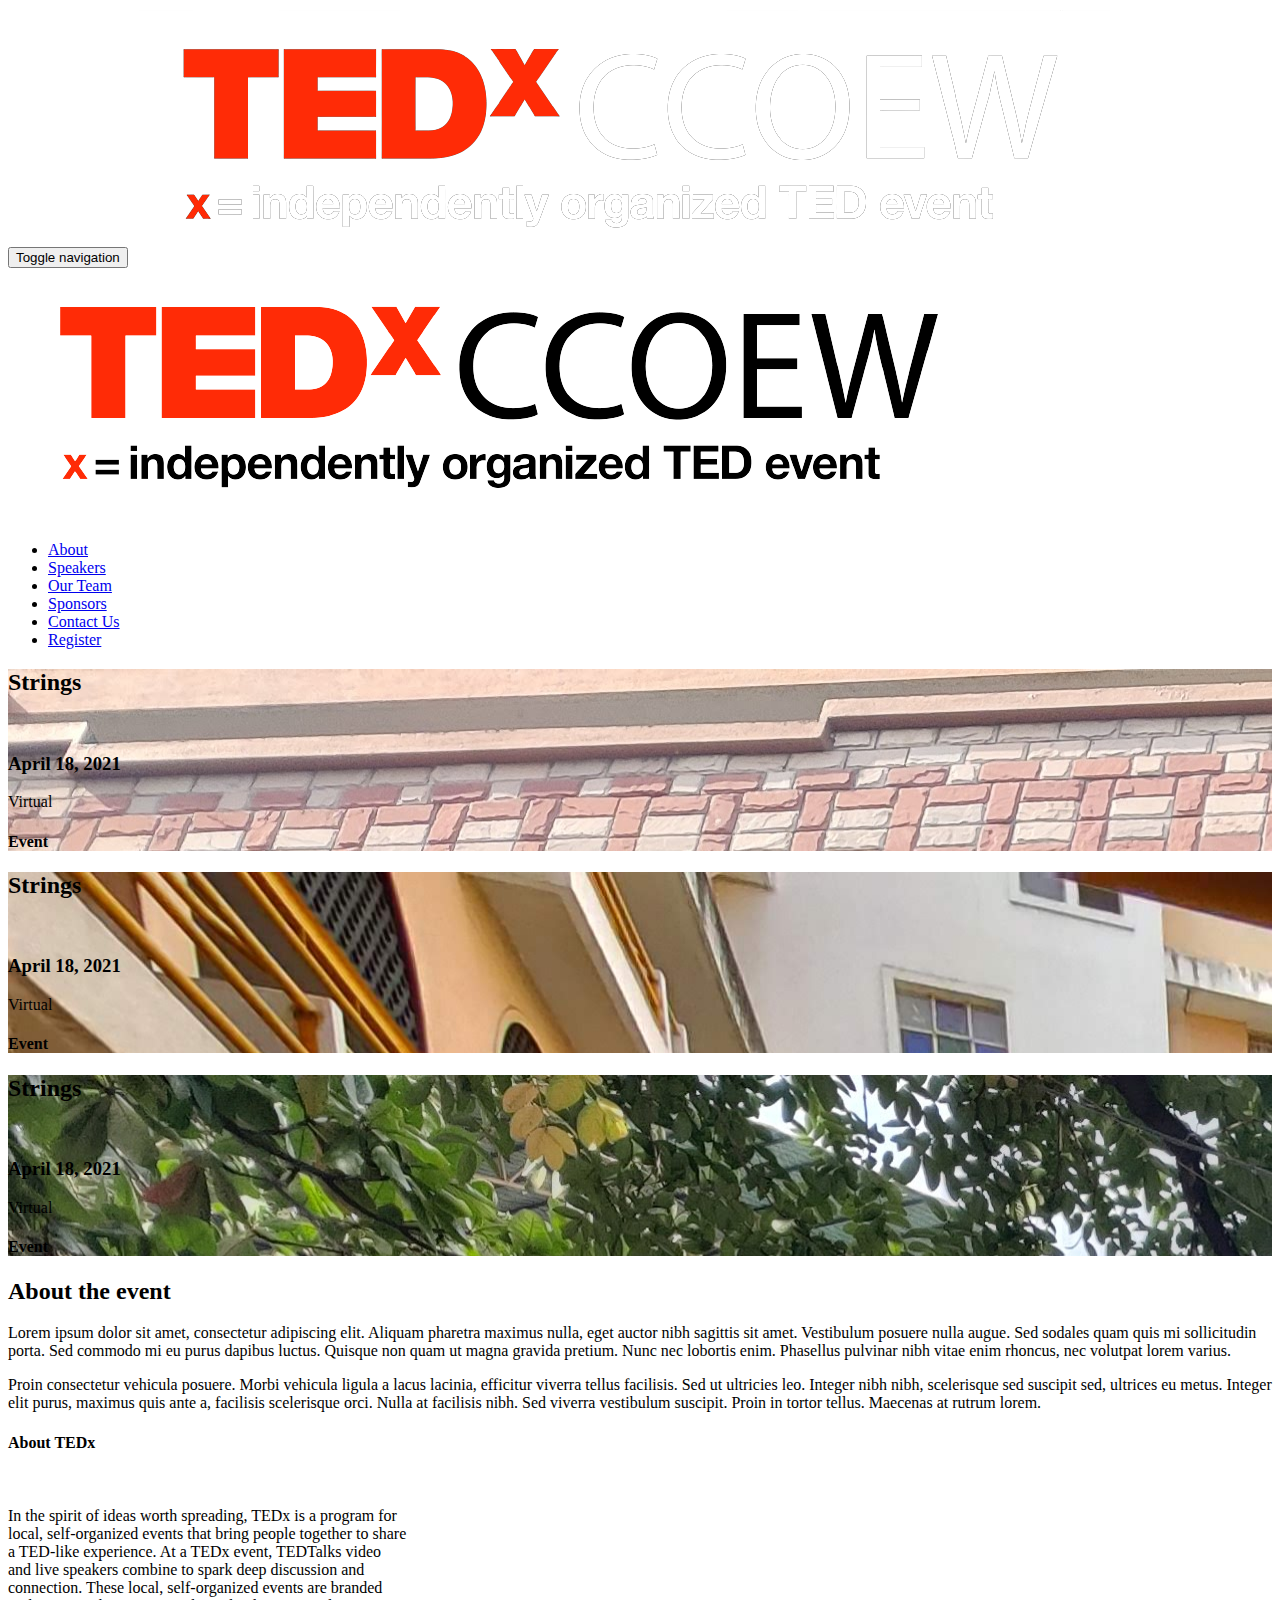
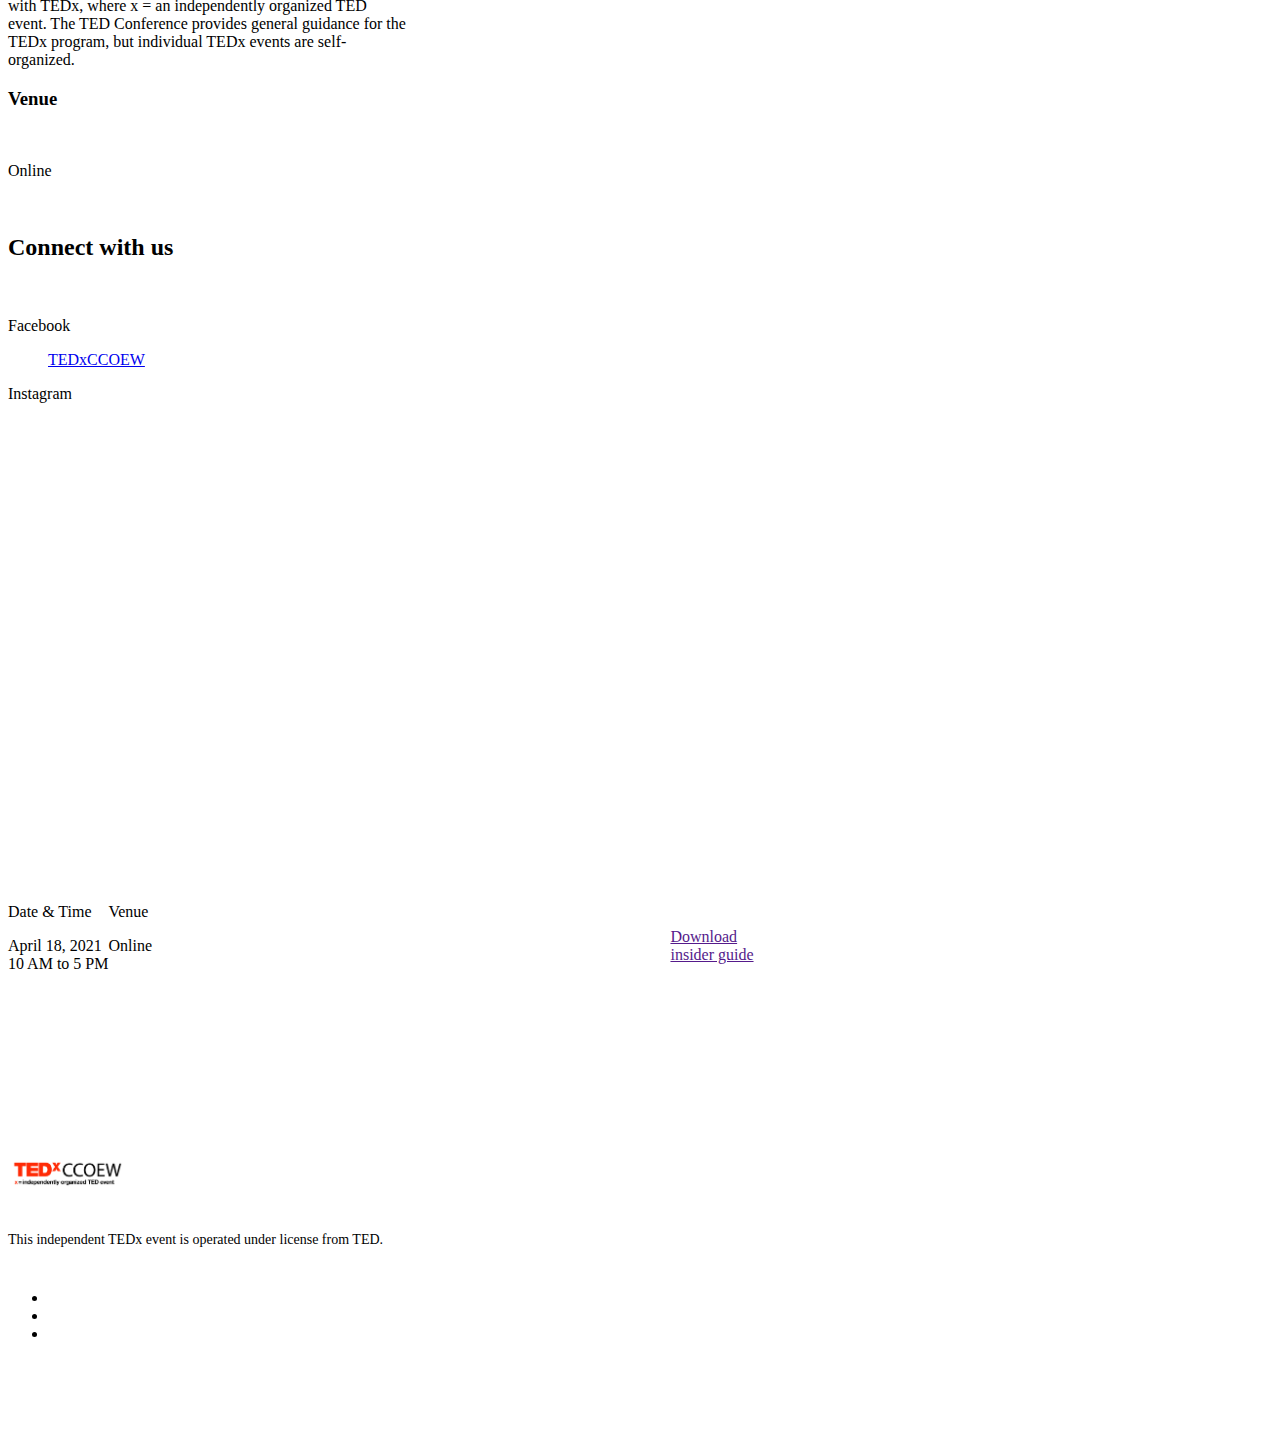
==== index.html @ 9d7ddafa "info" ====
<!--
  Forked from github.com/faheel/TEDxJMI which is licensed under the terms of the MIT license.
  Using it as a starting point for TEDxCCOEW as allowed in the above license.  
-->

<!DOCTYPE html>
<!--[if lt IE 7]>      <html class="no-js lt-ie9 lt-ie8 lt-ie7" lang="en"> <![endif]-->
<!--[if IE 7]>         <html class="no-js lt-ie9 lt-ie8" lang="en"> <![endif]-->
<!--[if IE 8]>         <html class="no-js lt-ie9" lang="en"> <![endif]-->
<!--[if gt IE 8]><!-->
<html class="no-js" lang="en">
<!--<![endif]-->

<head>
  <meta charset="utf-8">
  <meta name="viewport" content="width=device-width, initial-scale=1.0, maximum-scale=1">
  <meta http-equiv="X-UA-Compatible" content="IE=edge">

  <!-- Title, icon, description and keywords -->
  <title>TEDxCCOEW</title>
  <link rel="shortcut icon" href="res/images/favicon.ico">
  <meta name="description" content="TEDxCCOEW, x = independently organised TED event. Strings. This April, at Cummins College of Engineering, Pune.">
  <meta name="keywords" content="TEDx, CCOEW, Cummins College of Engineering, Pune, event, talks">

  <!-- Social media tags -->
  <!-- Open Graph -->
  <meta property="og:title" content="TEDxCCOEW">
  <meta property="og:description" content="Strings. This April, at Cummins College of Engineering, Pune.">
  <!-- <meta property="og:image" content="https://tedxjmi.com/res/images/logos/light-social.jpg"> -->
  <meta property="og:url" content="https://www.tedxccoew.live/">
  
  <!-- Browser themes -->
  <meta name="theme-color" content="#000">

  <!-- Bootstrap -->
  <link rel="stylesheet" href="res/css/bootstrap.min.css">

  <!-- Font Icons -->
  <link rel="stylesheet" href="res/css/font-awesome.min.css">

  <!-- Plugins -->
  <link rel="stylesheet" href="res/css/flickity.min.css">
  <link rel="stylesheet" href="res/css/magnific-popup.css">

  <!-- Main styles -->
  <link rel="stylesheet" href="res/css/main.css">
  <link rel="stylesheet" href="res/css/style.css">

  <!-- Color skin -->
  <link rel="stylesheet" href="res/css/color_red.css">

  <!-- Modernizr JS for IE8 support of HTML5 elements and media queries -->
  <!--[if lt IE 8]>
  <script src="res/js/modernizr.min.js"></script>
  <![endif]-->
</head>

<body id="page-top">
  <!-- Navigation Start -->
  <nav id="navigation" class="navbar navbar-fixed-top">
    <div class="container">
      <div class="row">
        <div class="navbar-header col-lg-3">
          <button type="button" class="navbar-toggle collapsed" data-toggle="collapse" data-target="#navbar">
            <span class="sr-only">Toggle navigation</span>
            <span class="icon-bar"></span>
            <span class="icon-bar"></span>
            <span class="icon-bar"></span>
          </button>

          <a class="navbar-brand font-family-alt letter-spacing-1 text-extra-large text-uppercase" href="/">
            <img class="logo-navbar-dark" src="res/images/logos/TEDxCCOEW-black-transparent.png" alt="TEDxCCOEW"/>
            <img class="logo-navbar-white" src="res/images/logos/TEDxCCOEW-white-transparent.png" alt="TEDxCCOEW"/>
          </a>
        </div>
        <!-- //.navbar-header -->

        <div id="navbar" class="navbar-collapse collapse col-lg-9 pull-right">
          <ul class="nav navbar-nav font-family-alt letter-spacing-1 text-uppercase font-weight-700">
            <li><a href="#page-top" class="page-scroll">About</a></li>
            <li><a href="/speakers/" class="line-height-unset">Speakers</a></li>
            <li><a href="/our-team/" class="line-height-unset">Our Team</a></li>
            <!-- <li><a href="/alumni/" class="line-height-unset">Alumni</a></li> -->
            <li><a href="/sponsors/" class="line-height-unset">Sponsors</a></li>
            <li><a href="/contact/" class="line-height-unset">Contact Us</a></li>
            <li class="bg-base-color">
              <a href="/register/" class="line-height-unset width-100">
                Register
              </a>
            </li>
          </ul>
        </div>
        <!-- //.navbar-collapse -->
      </div>
      <!-- //.row -->
    </div>
    <!-- //.container -->
  </nav>
  <!-- //Navigation End -->



  <!-- Section - Home Start -->
  <section id="home-bg-slideshow" class="bg-gray-dark-2 height-100 no-padding overflow-hidden width-100">
    <!-- BG Slideshow -->
    <div class="bg-slideshow-wrapper flexslider height-100 no-border no-border-radius no-margin width-100">
      <div class="slides height-100 width-100">
        <div class="bg-cover bg-overlay-black-7 display-block height-100 width-100">
          <div class="display-table height-100 position-absolute position-top position-left width-100">
            <div class="display-table-cell vertical-align-middle">
              <div class="container">
                <div class="row">
                  <div class="col-md-10 col-md-offset-1 text-center">
                    <h2 class="font-family-alt font-weight-900 letter-spacing-2 text-white xs-title-extra-large sm-title-extra-large-3 title-extra-large-5">
                      <span class="text-base-color">Stri</span>ngs
                    </h2>
                    <br>
                    <h3 class="font-weight-700 letter-spacing-2 text-white xs-title-large sm-title-extra-large title-extra-large-3">
                      April 18, 2021
                    </h3>
                    <p class="font-family-alt text-white sm-title-small title-medium">
                      Virtual
                    </p>
                    <h4 class="font-family-alt font-weight-900 letter-spacing-2 text-uppercase text-white xs-title-small sm-title-medium title-extra-large">
                      Event 
                    </h4>
                    <!-- <br>
                    <a href="/register/" class="btn btn-base-color sm-btn-medium btn-large">
                      Register Now
                    </a> -->
                  </div>
                  <!-- //.col-md-10 -->
                </div>
                <!-- //.row -->
              </div>
              <!-- //.container -->
            </div>
            <!-- //.display-table-cell -->
          </div>
          <!-- //.display-table -->
        </div>
        <!-- //.bg-cover -->

        <div class="bg-cover bg-overlay-black-7 display-block height-100 width-100">
          <div class="display-table height-100 position-absolute position-top position-left width-100">
            <div class="display-table-cell vertical-align-middle">
              <div class="container">
                <div class="row">
                  <div class="col-md-10 col-md-offset-1 text-center">
                    <h2 class="font-family-alt font-weight-900 letter-spacing-2 text-white xs-title-extra-large sm-title-extra-large-3 title-extra-large-5">
                      <span class="text-base-color">Stri</span>ngs
                    </h2>
                    <br>
                    <h3 class="font-weight-700 letter-spacing-2 text-white xs-title-large sm-title-extra-large title-extra-large-3">
                      April 18, 2021
                    </h3>
                    <p class="font-family-alt text-white sm-title-small title-medium">
                      Virtual
                    </p>
                    <h4 class="font-family-alt font-weight-900 letter-spacing-2 text-uppercase text-white xs-title-small sm-title-medium title-extra-large">
                      Event
                    </h4>
                    <!-- <br>
                    <a href="/register/" class="btn btn-base-color sm-btn-medium btn-large">
                      Register Now
                    </a> -->
                  </div>
                  <!-- //.col-md-10 -->
                </div>
                <!-- //.row -->
              </div>
              <!-- //.container -->
            </div>
            <!-- //.display-table-cell -->
          </div>
          <!-- //.display-table -->
        </div>
        <!-- //.bg-cover -->

        <div class="bg-cover bg-overlay-black-7 display-block height-100 width-100">
          <div class="display-table height-100 position-absolute position-top position-left width-100">
            <div class="display-table-cell vertical-align-middle">
              <div class="container">
                <div class="row">
                  <div class="col-md-10 col-md-offset-1 text-center">
                    <h2 class="font-family-alt font-weight-900 letter-spacing-2 text-white xs-title-extra-large sm-title-extra-large-3 title-extra-large-5">
                      <span class="text-base-color">Stri</span>ngs
                    </h2>
                    <br>
                    <h3 class="font-weight-700 letter-spacing-2 text-white xs-title-large sm-title-extra-large title-extra-large-3">
                      April 18, 2021
                    </h3>
                    <p class="font-family-alt text-white sm-title-small title-medium">
                      Virtual
                    </p>
                    <h4 class="font-family-alt font-weight-900 letter-spacing-2 text-uppercase text-white xs-title-small sm-title-medium title-extra-large">
                      Event
                    </h4>
                    <!-- <br>
                    <a href="/register/" class="btn btn-base-color sm-btn-medium btn-large">
                      Register Now
                    </a> -->
                  </div>
                  <!-- //.col-md-10 -->
                </div>
                <!-- //.row -->
              </div>
              <!-- //.container -->
            </div>
            <!-- //.display-table-cell -->
          </div>
          <!-- //.display-table -->
        </div>
        <!-- //.bg-cover -->
      </div>
      <!-- //.slides -->
    </div>
    <!-- //.bg-slideshow-wrapper -->
  </section>
  <!-- //Section - Home End -->



  <!-- Section - About Start -->
  <section id="about" class="bg-white-3 pull-up">
    <div class="container">
      <div class="row">
        <div class="col-sm-6 col-md-7">
          <h2 class="font-family-alt font-weight-700 sm-title-large title-extra-large-2 text-gray-dark-2">
            About the event
          </h2>
          <span class="bg-base-color margin-4 no-margin-bottom no-margin-rl separator-line-extra-thick-long"></span>
          <div class="row">
            <div class="col-md-12">
              <p class="font-family-alt margin-5-5 no-margin-bottom no-margin-rl sm-text-large text-extra-large text-gray-dark-2">
                Lorem ipsum dolor sit amet, consectetur adipiscing elit. Aliquam pharetra maximus nulla, eget auctor nibh sagittis sit amet. Vestibulum posuere nulla augue. 
                Sed sodales quam quis mi sollicitudin porta. Sed commodo mi eu purus dapibus luctus. Quisque non quam ut magna gravida pretium. Nunc nec lobortis enim. 
                Phasellus pulvinar nibh vitae enim rhoncus, nec volutpat lorem varius.
              </p>

              <p class="font-family-alt margin-5-5 no-margin-bottom no-margin-rl sm-text-large text-extra-large text-gray-dark-2">
                Proin consectetur vehicula posuere. Morbi vehicula ligula a lacus lacinia, efficitur viverra tellus facilisis. 
                Sed ut ultricies leo. Integer nibh nibh, scelerisque sed suscipit sed, ultrices eu metus. Integer elit purus, maximus quis ante a, facilisis scelerisque orci. 
                Nulla at facilisis nibh. Sed viverra vestibulum suscipit. Proin in tortor tellus. Maecenas at rutrum lorem.
              </p>
            </div>
            <!-- //.col-sm-6 -->
          </div>
          <!-- //.row -->
        </div>
        <!-- //.col-sm-6 -->

        <div class="col-sm-6 col-md-4 col-md-offset-1 xs-margin-8 xs-no-margin-rl xs-no-margin-bottom">
          <div class="testimonial">
            <div class="bg-white border border-gray-light border-round padding-5 width-100">
              <h4 class="font-weight-700 font-family-alt">
                About TEDx
              </h4>
              <br>
              <p class="no-margin text-gray-dark- text-large">
                In the spirit of ideas worth spreading, TEDx is a program for local,
                self-organized events that bring people together to share a TED-like
                experience. At a TEDx event, TEDTalks video and live speakers combine
                to spark deep discussion and connection. These local, self-organized
                events are branded with TEDx, where x = an independently organized
                TED event. The TED Conference provides general guidance for the
                TEDx program, but individual TEDx events are self-organized.
              </p>
            </div>
            <!-- //.bg-white -->
          </div>
          <!-- //.testimonial -->
        </div>
        <!-- //.col-sm-6 -->
      </div>
    </div>
    <!-- //.container -->
  </section>
  <!-- //Section - About End -->



  <!-- Section - Venue Start -->
  <section id="venue" class="bg-cover bg-overlay-black-4 display-table height-100 no-padding width-100">
    <div class="display-table-cell vertical-align-middle">
      <div class="container">
        <div class="row">
          <div class="col-md-8 col-md-offset-2 text-center">
            <h3 class="display-block font-family-alt font-weight-900 letter-spacing-2 text-uppercase text-white xs-title-extra-large-4 title-extra-large-4">
              Venue
            </h3>
            <br>
            <p class="font-family-alt letter-spacing-1 margin-3 no-margin-bottom no-margin-rl text-white xs-title-small title-large text-uppercase font-weight-700">
              Online
            </p>
            <br>
            <!-- <a href="https://goo.gl/maps/schs5gPnGYupZSodA" target="_blank"
                class="btn btn-outline-white sm-btn-medium btn-large margin-4-5 no-margin-bottom no-margin-rl">
              View location on map
            </a> -->
          </div>
          <!-- //.col-md-8 -->
        </div>
        <!-- //.row -->
      </div>
      <!-- //.container -->
    </div>
    <!-- //.display-table-cell -->
  </section>
  <!-- //Section - Venue End -->



  <!-- Section - Social start -->
  <section id="social" class="bg-gray-light-2 pull-up">
    <div class="container">
      <div class="row">
        <div class="col-md-6">
          <h2 class="font-family-alt font-weight-700 sm-title-large title-extra-large-2 text-gray-dark-2">
            Connect with us
          </h2>
          <span class="bg-base-color margin-4 no-margin-bottom no-margin-rl separator-line-extra-thick-long"></span>
        </div>
      </div>
      <!-- //.row -->
      <br><br>
      <div class="row">
        <!-- Social Box -->
        <div class="features-box col-sm-6 col-md-4">
          <div class="border border-gray-light border-round box-shadow-yes position-relative bg-white">
            <div class="display-table height-100 no-padding-rl padding-7 width-100">
              <div class="display-table-cell no-padding-tb padding-8 vertical-align-middle">
                <span class="display-block font-weight-700 letter-spacing-1 text-large text-uppercase margin-4 no-margin-rl no-margin-top text-center">
                  Facebook
                </span>

                <!-- Facebook plugin -->
                <div id="fb-root"></div>

                <script>(function(d, s, id) {
                  var js, fjs = d.getElementsByTagName(s)[0];
                  if (d.getElementById(id)) return;
                  js = d.createElement(s); js.id = id;
                  // ASK ABOUT THIS API THINGY
                  js.src = "https://connect.facebook.net/en_GB/sdk.js#xfbml=1&version=v2.10&appId=203606196348015";
                  fjs.parentNode.insertBefore(js, fjs);
                }(document, 'script', 'facebook-jssdk'));</script>

                <div class="fb-page" data-href="https://www.facebook.com/tedxccoew2021/" data-tabs="timeline"
                    data-small-header="true" data-adapt-container-width="true" data-hide-cover="true"
                    data-show-facepile="false">
                  <blockquote cite="https://www.facebook.com/tedxccoew2021/" class="fb-xfbml-parse-ignore">
                    <a href="https://www.facebook.com/tedxccoew2021/">TEDxCCOEW</a>
                  </blockquote>
                </div>
                <!-- //Facebook plugin -->
              </div>
              <!-- //.display-table-cell -->
            </div>
            <!-- //.display-table -->
          </div>
          <!-- //.border -->
        </div>
        <!-- //Social Box -->

        <!-- Social Box -->
        <div class="features-box col-sm-6 col-md-4 sm-margin-4 sm-no-margin-rl sm-no-margin-bottom">
          <div class="border border-gray-light border-round box-shadow-yes position-relative bg-white">
            <div class="display-table height-100 no-padding-rl padding-7 width-100">
              <div class="display-table-cell no-padding-tb padding-8 vertical-align-middle">
                <span class="display-block font-weight-700 letter-spacing-1 text-large text-uppercase margin-4 no-margin-rl no-margin-top text-center">
                  Instagram
                </span>

                <!-- Instagram posts -->
                <!-- CONFUSED ABOUT SNAPWIDGET - ASK!!! -->
                <script src="https://snapwidget.com/js/snapwidget.js"></script>
                <div style="height: 500px; overflow-y: auto">
                  <!-- SnapWidget -->
                  <!-- SnapWidget -->
                  <iframe src="https://snapwidget.com/embed/912952" class="snapwidget-widget" allowtransparency="true" frameborder="0" scrolling= "yes" style="border:none; width:100%; "></iframe>
                  <!-- <iframe src="https://snapwidget.com/embed/428495" class="snapwidget-widget" allowTransparency="true" frameborder="0" style="border:none; width:100%;"></iframe> -->
                </div>
                <!-- //Instagram posts -->
              </div>
              <!-- //.display-table-cell -->
            </div>
            <!-- //.display-table -->
          </div>
          <!-- //.border -->
        </div>
        <!-- //Social Box -->
      </div>
      <!-- //.row -->
    </div>
    <!-- //.container -->
  </section>
  <!-- //Section - Social end -->



  <!-- Section - Event banner start -->
  <section id="event-banner" class="bg-white pull-up">
    <div class="container">
      <div class="row">
        <div class="col-sm-4 text-center">
          <i class="fa fa-clock-o display-block text-base-color title-extra-large-2"></i>
          <span class="display-block font-family-alt font-weight-700 letter-spacing-1 margin-5 no-margin-bottom no-margin-rl text-large text-uppercase">
            Date &amp; Time
          </span>
          <p class="margin-3 font-family-alt no-margin-bottom no-margin-rl title-small text-gray-dark-2">
            April 18, 2021<br>
            10 AM to 5 PM
          </p>
        </div>
        <!-- //.col-sm-4 -->

        <div class="col-sm-4 xs-margin-8 xs-no-margin-bottom xs-no-margin-rl text-center">
          <i class="fa fa-map-marker display-block text-base-color title-extra-large-2"></i>
          <span class="display-block font-family-alt font-weight-700 letter-spacing-1 margin-5 no-margin-bottom no-margin-rl text-large text-uppercase">
            Venue
          </span>
          <p class="margin-3 font-family-alt no-margin-bottom no-margin-rl title-small text-gray-dark-2">
            Online
          </p>
        </div>
        <!-- //.col-sm-4 -->

        <!-- THE EVENT FLOW DETAILS - TO BE ADDED!!! -->
        <div id="banner-registration" class="col-sm-4 xs-margin-8 xs-no-margin-bottom xs-no-margin-rl text-center">
          <a href="" class="btn btn-outline-base-color sm-btn-medium btn-large no-margin-rl">
            <span>Download<br>insider guide</span>
          </a>
        </div>
        <!-- //.col-sm-4 -->
      </div>
      <!-- //.row -->
    </div>
  </section>
  <!-- //Section - Event banner end -->


  <!-- IT'S WORKING!!! Edit countdown.js to make changes to the date -->
  <!-- Section - Parallax banner start -->
  <section id="home-bg-parallax" class="height-50 no-padding overflow-hidden width-100">
    <!-- BG Parallax -->
    <div class="bg-parallax bg-overlay-black-5 width-100"></div>

    <div class="display-table height-100 position-absolute position-top position-left width-100">
      <div class="display-table-cell vertical-align-middle">
        <div class="container">
          <div class="row">
            <div class="countdown-timer">
              <div class="days">
                <span class="value">00</span>
                <span class="label">DAYS</span>
              </div>
              <div class="hours">
                <span class="value">00</span>
                <span class="label">HOURS</span>
              </div>
              <div class="minutes">
                <span class="value">00</span>
                <span class="label">MINS</span>
              </div>
              <div class="seconds">
                <span class="value">00</span>
                <span class="label">SEC</span>
              </div>
            </div>
          </div>
          <!-- //.row -->
        </div>
        <!-- //.container -->
      </div>
      <!-- //.display-table-cell -->
    </div>
    <!-- //.display-table -->
  </section>
  <!-- //Section - Parallax banner end -->



  <!-- Footer Start -->
  <footer class="footer bg-white">
    <div class="container">
      <div class="row">
        <div class="col-sm-4">
          <div class="footer-logo xs-text-center">
            <img src="res/images/logos/TEDxCCOEW-white.png" alt="">
          </div>
          <!-- //.footer-logo -->
          <p class="disclaimer xs-text-center">
            This independent TEDx event is operated under license from TED.
          </p>
          <!-- //.disclaimer -->
        </div>
        <!-- //.col-sm-4 -->

        <div class="col-sm-8">
          <div class="footer-social text-right">
            <ul class="list-inline list-unstyled no-margin xs-text-center xs-title-small title-medium">
              <li><a href="https://www.facebook.com/tedxccoew2021"><i class="fa fa-facebook"></i></a></li>
              <li><a href="https://www.linkedin.com/company/tedxccoew"><i class="fa fa-linkedin"></i></a></li>
              <!-- <li><a href="https://twitter.com/TEDx_JMI"><i class="fa fa-twitter"></i></a></li> -->
              <li><a href="https://www.instagram.com/tedxccoew"><i class="fa fa-instagram"></i></a></li>
            </ul>
          </div>
          <!-- //.footer-social -->
        </div>
        <!-- //.col-sm-8 -->
      </div>
      <!-- //.row -->
    </div>
    <!-- //.container -->
  </footer>
  <!-- //Footer End -->


  <!-- Scroll to top -->
  <a href="#page-top" class="page-scroll scroll-to-top"><i class="fa fa-angle-up"></i></a>


  <!-- jQuery -->
  <script src="res/js/jquery.min.js"></script>

  <!-- Bootstrap -->
  <script src="res/js/bootstrap.min.js"></script>

  <!-- Plugins -->
  <script src="res/js/pace.min.js"></script>
  <script src="res/js/debouncer.min.js"></script>
  <script src="res/js/jquery.easing.min.js"></script>
  <script src="res/js/jquery.inview.min.js"></script>
  <script src="res/js/jquery.matchHeight.js"></script>
  <script src="res/js/isotope.pkgd.min.js"></script>
  <script src="res/js/imagesloaded.pkgd.min.js"></script>
  <script src="res/js/flickity.pkgd.min.js"></script>
  <script src="res/js/jquery.magnific-popup.min.js"></script>
  <script src="res/js/jquery.validate.min.js"></script>

  <!-- BG slideshow -->
  <script src="res/js/jquery.flexslider.min.js"></script>

  <!-- BG Parallax JS -->
  <script src="res/js/TweenMax.min.js"></script>
  <script src="res/js/ScrollMagic.min.js"></script>
  <script src="res/js/animation.gsap.min.js"></script>

  <!-- Theme -->
  <script src="res/js/main.js"></script>

  <!-- Countdown -->
  <script src="res/js/jquery.countdown.min.js"></script>
  <script src="res/js/countdown.js"></script>

</body>

</html>
---- res/css/style.css ----
/*
  Table of contents
  -----------------
  01. Navbar
  02. Section - Home
    - Home BG Static (default)
    - Home BG Parallax
    - Home BG Slideshow
    - Home BG Slider
  03. Countdown
  04. Intro
  05. Section - Team
  06. Section - Speakers
  07. Section - Venue
  08. Section - Schedule
    - Carousel Schedule
    - Timeline
  09. Milestones
  10. Section - FAQ
    - Accordions
    - Nav Stacked
  11. Section - Ticket
    - Testimonial
    - Pricing
  12. Section - Register
  13. Section - Contact
    - Google map
    - Forms
  14. Event bottom banner
  15. Countdown timer
  16. Footer
  17. Responsive images
  18. Features box
*/



/*
  Navbar
  ------
*/

.navbar-dark {
  background-color: black;
}

.navbar-fixed-top .navbar-collapse,
.navbar-fixed-bottom .navbar-collapse {
  max-height: inherit;
}



/*
  Section - Home
  --------------
*/

/* Home BG Static (default) */

#home {
  background: url("../images/ccoew-bg-1.jpg");
}


/* Home BG Parallax */

#home-bg-parallax > .bg-parallax {
  background: url("../images/bg-parallax.jpg");
}


/* Home BG Slideshow */

#home-bg-slideshow .bg-slideshow-wrapper .slides > .bg-cover:nth-child(1) {
  background: url("../images/ccoew-bg-1.jpg");
}
#home-bg-slideshow .bg-slideshow-wrapper .slides > .bg-cover:nth-child(2) {
  background: url("../images/ccoew-bg-2.jpg");
}
#home-bg-slideshow .bg-slideshow-wrapper .slides > .bg-cover:nth-child(3) {
  background: url("../images/ccoew-bg-3.jpg");
}


/* Home BG Slider */

#home-bg-slider .bg-slider-wrapper .flickity-slider .bg-cover:nth-child(1) {
  background: url("../images/ccoew-bg-1.jpg");
}
#home-bg-slider .bg-slider-wrapper .flickity-slider .bg-cover:nth-child(2) {
  background: url("../images/ccoew-bg-2.jpg");
}
#home-bg-slider .bg-slider-wrapper .flickity-slider .bg-cover:nth-child(3) {
  background: url("../images/ccoew-bg-3.jpg");
}
#home-bg-slideshow .display-table-cell,
#home-bg-slider .display-table-cell {
  position: relative;
  z-index: 20;
}



/*
  Countdown
  ---------
*/

.countdown {
  -webkit-box-shadow: 5px 5px 30px 0px rgba(0, 0, 0, 0.03);
  -moz-box-shadow: 5px 5px 30px 0px rgba(0, 0, 0, 0.03);
  box-shadow: 5px 5px 30px 0px rgba(0, 0, 0, 0.03);
  top: -35px;
  z-index: 20;
}
.countdown .clock {
  height: 70px;
  text-align: center;
}
@media (min-width: 992px) {
  .countdown .clock {
    height: 88px;
    text-align: right;
  }
}
.countdown .clock-item {
  color: #ffffff;
  font-family: "Catamaran", sans-serif;
  border-radius: 2px;
  display: inline-block;
  height: 100%;
  letter-spacing: 1px;
  margin-right: 5px;
  position: relative;
  text-align: center;
  text-transform: uppercase;
  width: 60px;
}
.countdown .clock-item:last-child {
  margin-right: 0;
}
@media (min-width: 992px) {
  .countdown .clock-item {
    margin-right: 7px;
    width: 75px;
  }
}



/*
  Intro
  -----
*/

#intro .features-box .bg-cover {
  -ms-backface-visibility: hidden;
  -moz-backface-visibility: hidden;
  -webkit-backface-visibility: hidden;
  height: 192px;
}
#intro .features-box:nth-child(1) .bg-cover {
  background-image: url("../images/intro-1.jpg");
}
#intro .features-box:nth-child(2) .bg-cover {
  background-image: url("../images/intro-2.jpg");
}
#intro .features-box:nth-child(3) .bg-cover {
  background-image: url("../images/intro-3.jpg");
}



/*
  Section - Team
  --------------
*/

.member-box {
  margin-bottom: 24px;
}

.member-box .img-wrapper {
  object-fit: cover;
}

.organizer-coorganizer {
  display: flex;
  align-items: center;
  justify-content: center;
}



/*
  Section - Speakers
  ------------------
*/

.speaker-box {
  margin-bottom: 24px;
}



/*
  Section - Venue
  ---------------
*/

#venue {
  background-image: url("../images/bg-venue.jpg");
  background-position: center bottom !important;
}



/*
  Section - Schedule
  ------------------
*/

#schedule .nav-tabs > li.active > a,
#schedule .nav-tabs > li.active > a:hover,
#schedule .nav-tabs > li.active > a:focus {
  background-color: #626262;
  color: #ffffff;
}
#schedule .nav-tabs > li > a {
  color: #272727;
}
#schedule .td-session-number {
  width: 110px;
}


/* Carousel Schedule */

.carousel-schedule .carousel-cell {
  width: 100%;
}
@media (min-width: 768px) {
  .carousel-schedule .carousel-cell {
    width: 50%;
  }
}


/* Timeline */

.flickity-enabled.is-draggable .flickity-viewport,
.flickity-enabled.is-draggable .flickity-viewport.is-pointer-down {
  cursor: url("../images/icons/left-right-dark.png"), move;
  cursor: url("../images/icons/left-right-dark.png"), -webkit-grab;
  cursor: url("../images/icons/left-right-dark.png"), grab;
}
.timeline ul {
  margin-left: 20px;
  padding: 15px 0 20px;
}
.timeline ul:before {
  background-color: #dfdfdf;
  border-radius: 50%;
  bottom: 0;
  content: '';
  display: block;
  height: 8px;
  left: 0;
  margin-left: -4px;
  position: absolute;
  width: 8px;
}
.timeline-item {
  padding: 13px 0 13px 33px;
}
.timeline-item:before {
  background-color: #ffffff;
  border: 1px solid #989898;
  border-radius: 50%;
  content: '';
  display: block;
  height: 12px;
  left: 0;
  margin-left: -6px;
  margin-top: -6px;
  position: absolute;
  top: 50%;
  width: 12px;
}
.timeline-item.highlight:before {
  background-color: #989898;
  border: 1px solid #989898;
}
.timeline-content {
  -webkit-box-shadow: 5px 5px 30px 0px rgba(0, 0, 0, 0.03);
  -moz-box-shadow: 5px 5px 30px 0px rgba(0, 0, 0, 0.03);
  box-shadow: 5px 5px 30px 0px rgba(0, 0, 0, 0.03);
  padding: 16px;
}



/*
  Milestones
  ----------
*/

#milestones {
  background-image: url("../images/bg-milestones.jpg");
}



/*
  Section - FAQ
  -------------
*/

/* Accordions */

.panel-group .panel {
  border: 1px solid #dfdfdf;
  -webkit-box-shadow: none;
  box-shadow: none;
  margin-bottom: 17px;
}
.panel-group .panel:last-child {
  margin-bottom: 0;
}
.panel-group .panel.active .panel-heading {
  background-color: #989898;
}
.panel-group .panel.active .panel-heading .panel-title a {
  color: #ffffff;
}
.panel-group .panel.active .panel-heading .panel-title a:before {
  color: #ffffff;
}
.panel-group .panel + .panel {
  margin-top: 0;
}
.panel-group .panel-heading + .panel-collapse > .panel-body {
  border-top: 1px solid #dfdfdf;
}
.panel-heading {
  background-color: transparent;
  border-radius: 0;
  padding: 0;
}
.panel-title a {
  color: #272727;
  display: block;
  padding: 14px 18px 14px 38px;
  position: relative;
}
.panel-title a:before {
  color: #989898;
  content: '\f107';
  display: block;
  font-family: "FontAwesome", sans-serif;
  font-size: 14px;
  left: 0;
  padding: 14px 18px;
  position: absolute;
  top: 0;
}
.panel-title a.collapsed:before {
  content: '\f105';
}
.panel-title a span {
  margin-right: 4px;
}
.panel-body {
  padding: 18px 20px 8px;
}
.panel-body p {
  max-width: 600px;
}


/* Nav Stacked */

.nav.nav-pills.nav-stacked > li:first-child > a {
  border-top-right-radius: 4px !important;
  border-top-left-radius: 4px !important;
}
.nav.nav-pills.nav-stacked > li:last-child > a {
  border-bottom-right-radius: 4px !important;
  border-bottom-left-radius: 4px !important;
}
.nav.nav-pills.nav-stacked > li > a {
  color: #272727;
  padding: 14px 18px;
}



/*
  Section - Ticket
*/

/* Testimonial */

.testimonial {
  max-width: 400px;
}
.testimonial-avatar {
  margin-top: 25px;
}
.testimonial-avatar img {
  left: 0;
  max-height: 75px;
  position: absolute;
  top: 0;
}
.testimonial-avatar-label {
  height: 75px;
  padding-left: 95px;
}


/* Pricing */

.pricing.box-shadow-yes {
  -webkit-box-shadow: 5px 5px 30px 0px rgba(0, 0, 0, 0.05);
  -moz-box-shadow: 5px 5px 30px 0px rgba(0, 0, 0, 0.05);
  box-shadow: 5px 5px 30px 0px rgba(0, 0, 0, 0.05);
}
.pricing.box-shadow-yes:hover {
  -webkit-box-shadow: 5px 5px 50px 0px rgba(0, 0, 0, 0.1);
  -moz-box-shadow: 5px 5px 50px 0px rgba(0, 0, 0, 0.1);
  box-shadow: 5px 5px 50px 0px rgba(0, 0, 0, 0.1);
}
.pricing-dollar {
  bottom: 28px;
}
.pricing ul > li {
  position: relative;
  margin-top: 10px;
}
.pricing ul > li.check-mark {
  padding-left: 32px;
}
.pricing ul > li.check-mark:before {
  background-color: #989898;
  border-radius: 50%;
  color: #ffffff;
  content: '\2713';
  display: block;
  font-size: 11px;
  left: 0;
  line-height: 20px;
  height: 18px;
  position: absolute;
  text-align: center;
  top: 1px;
  width: 18px;
}
.pricing ul > li:first-child {
  margin-top: 0;
}



/*
  Section - Register
  ------------------
*/

#register {
  background-image: url("../images/bg-register.jpg");
}
#register .form-wrapper {
  background: rgba(0, 0, 0, 0.8);
}
#register textarea {
  height: 120px;
}



/*
  Section - Contact
  -----------------
*/

#form-contact textarea {
  height: 120px;
  margin-bottom: 0;
}
@media (max-width: 991px) {
  #form-contact button {
    margin-top: 20px;
  }
}


@media (max-width: 991px) {
  .contact-address {
    margin-top: 48px;
    padding-top: 32px;
    border-top: 1px solid #dfdfdf;
  }
}


/* Google map */

.map {
  position: relative;
  padding-bottom: 100%;    /* aspect ratio 1:1 */
  height: 0;
  overflow: hidden;
}
@media (min-width:420px) {
  .map {
    padding-bottom: 75%;    /* aspect ratio 3:4 */
  }
}
@media (min-width:540px) {
  .map {
    padding-bottom: 60%;    /* aspect ratio 3:5 */
  }
}
@media (min-width:800px) {
  .map {
    padding-bottom: 75%;    /* aspect ratio 3:4 */
  }
}
.map iframe {
  position: absolute;
  border: 0;
  top: 0;
  left: 0;
  width: 100% !important;
  height: 100% !important;
}


/* Forms */

.form {
  position: relative;
  height: 0;
  overflow: hidden;
  border: 0;
}
.form iframe {
  position: absolute;
  top: 0;
  left: 0;
  width: 100% !important;
  height: 100% !important;
}
#volunteer-form {
  padding-bottom: 3000px;    /* height */
}
#nominate-speaker-form {
  padding-bottom: 1950px;    /* height */
}



/*
  Event bottom banner
  -------------------
*/
#event-banner {
  background-image: url("https://toptal.com/designers/subtlepatterns/patterns/whitediamond.png");
}
#event-banner .row {
  display: flex;
  flex-direction: column;
}
#event-banner .row #banner-registration {
  margin-left: auto;
  margin-right: auto;
}
@media (min-width: 768px) {
  #event-banner .row {
    flex-direction: row;
  }
  #event-banner .row #banner-registration {
    margin: auto;
  }
}



/*
  Countdown timer
  ---------------
*/

.countdown-timer {
  display: flex;
  justify-content: center;
}
.countdown-timer div {
  display: flex;
  flex-direction: column;
  padding-left: 2%;
  padding-right: 2%;
}
.countdown-timer .value {
  font-family: Roboto, sans-serif;
  font-size: 36px;
  font-weight: 800;
  color: white;
  align-self: center;
}
.countdown-timer .label {
  font-family: Catamaran, sans-serif;
  font-size: 16px;
  font-weight: 500;
  color: rgba(255, 255, 255, 0.75);
  padding-top: 8px;
  align-self: center;
}
@media (min-width:420px) {
  .countdown-timer .value {
    font-size: 48px;
  }
  .countdown-timer .label {
    padding-top: 16px;
  }
}
@media (min-width:600px) {
  .countdown-timer .value {
    font-size: 56px;
  }
  .countdown-timer .label {
    font-size: 18px;
  }
}
@media (min-width:900px) {
  .countdown-timer .value {
    font-size: 64px;
  }
  .countdown-timer .label {
    padding-top: 24px;
  }
}



/*
  Footer
  ------
*/

.footer {
  padding: 50px 0 32px;
}
.footer-logo {
  padding-bottom: 25px;
}
.footer-logo img {
  width: 120px;
}
.footer .disclaimer {
  padding-bottom: 25px;
  font-size: 14px;
}
.footer-social {
  padding-bottom: 20px;
}
@media (min-width: 768px) {
  .footer-social {
    padding-bottom: 50px;
  }
}
.footer-social ul > li {
  padding-right: 15px;
  padding-left: 15px;
}
@media (min-width: 768px) {
  .footer-social ul > li {
    padding-right: 20px;
    padding-left: 20px;
  }
}
.footer-copyright {
  padding-top: 32px;
}



/*
  Responsive images
  -----------------
*/

.img-wrapper {
  position: relative;
  padding-bottom: 133.33%;    /* 4:3 aspect ratio */
  overflow: hidden;
  width: 100%;
}
.img-wrapper img {
  position: absolute;
  top: 0;
  left: 0;
  height: 100%;
  margin: auto;
}



/*
  Features box
  ------------
*/

@media (min-width: 768px) {
  .row .features-box {
    margin-bottom: 15px;
  }
  .row .features-box:last-child {
    margin-bottom: 0;
  }
}
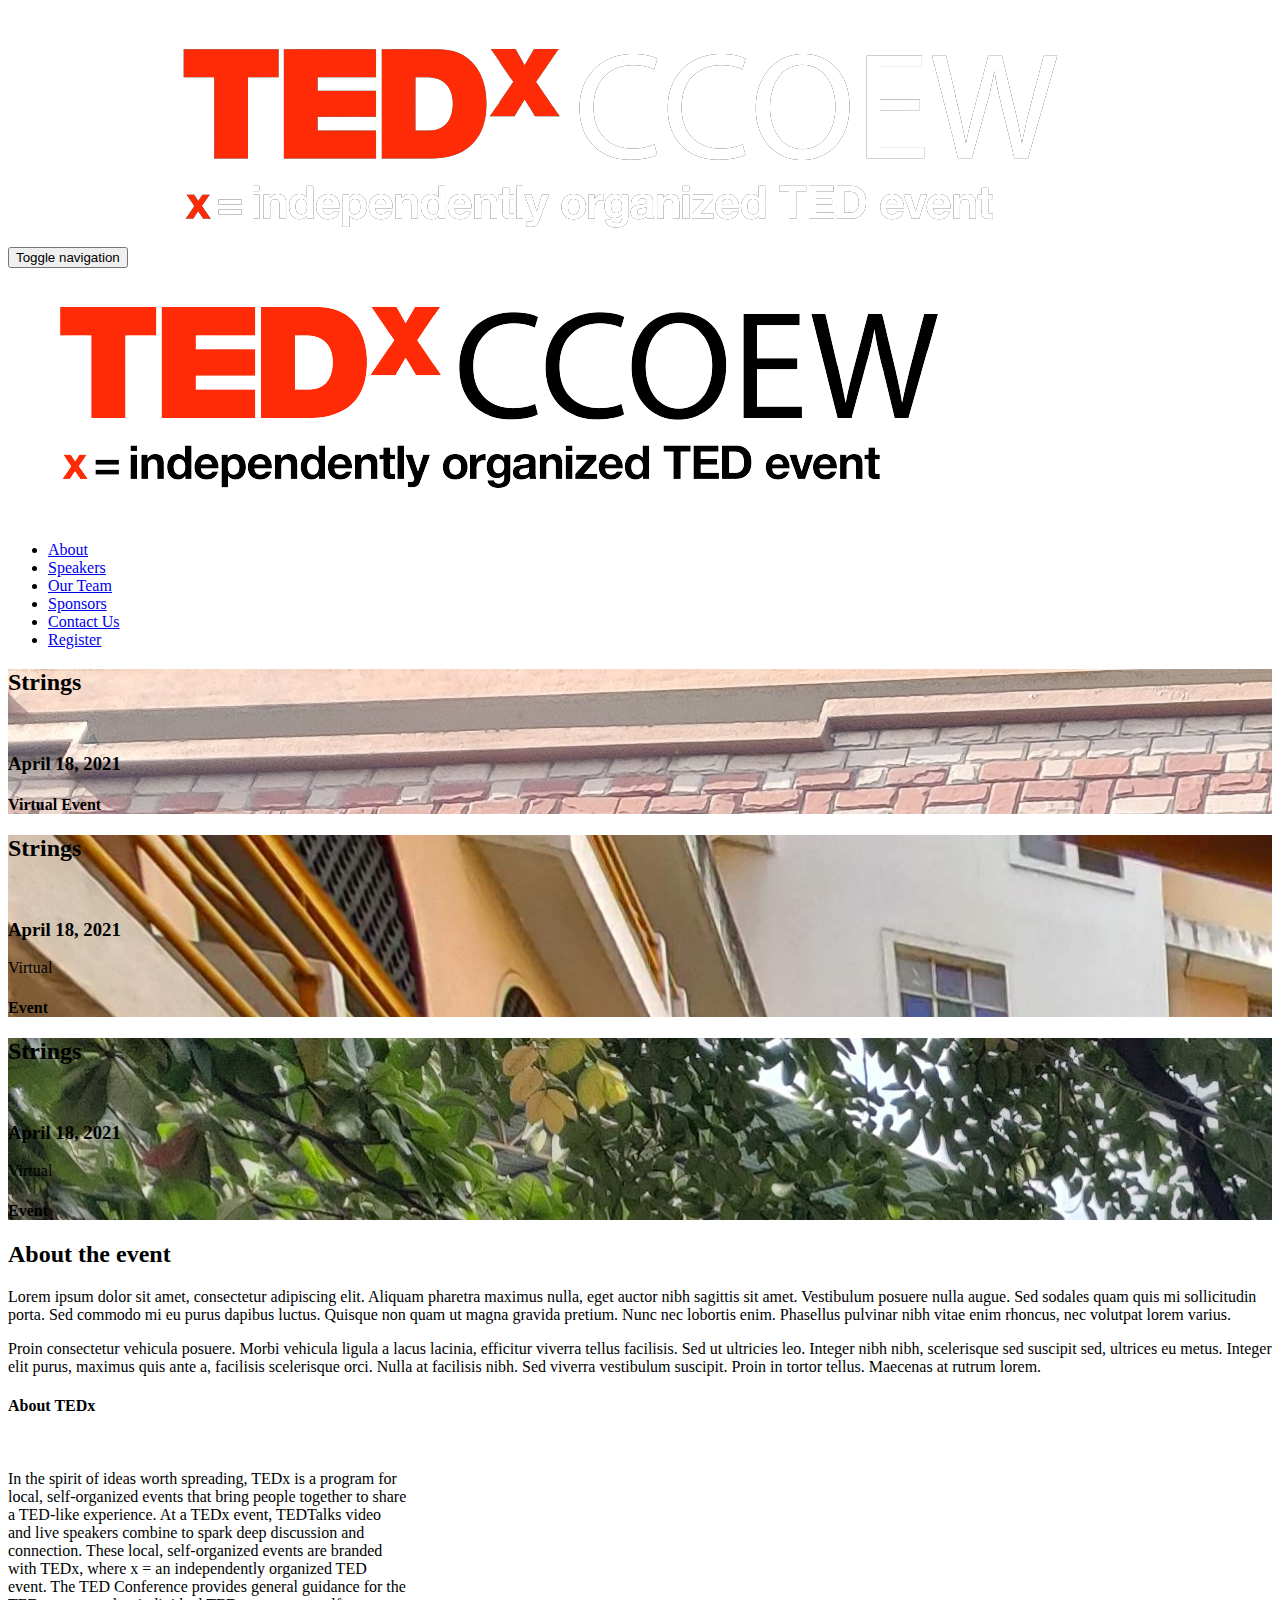
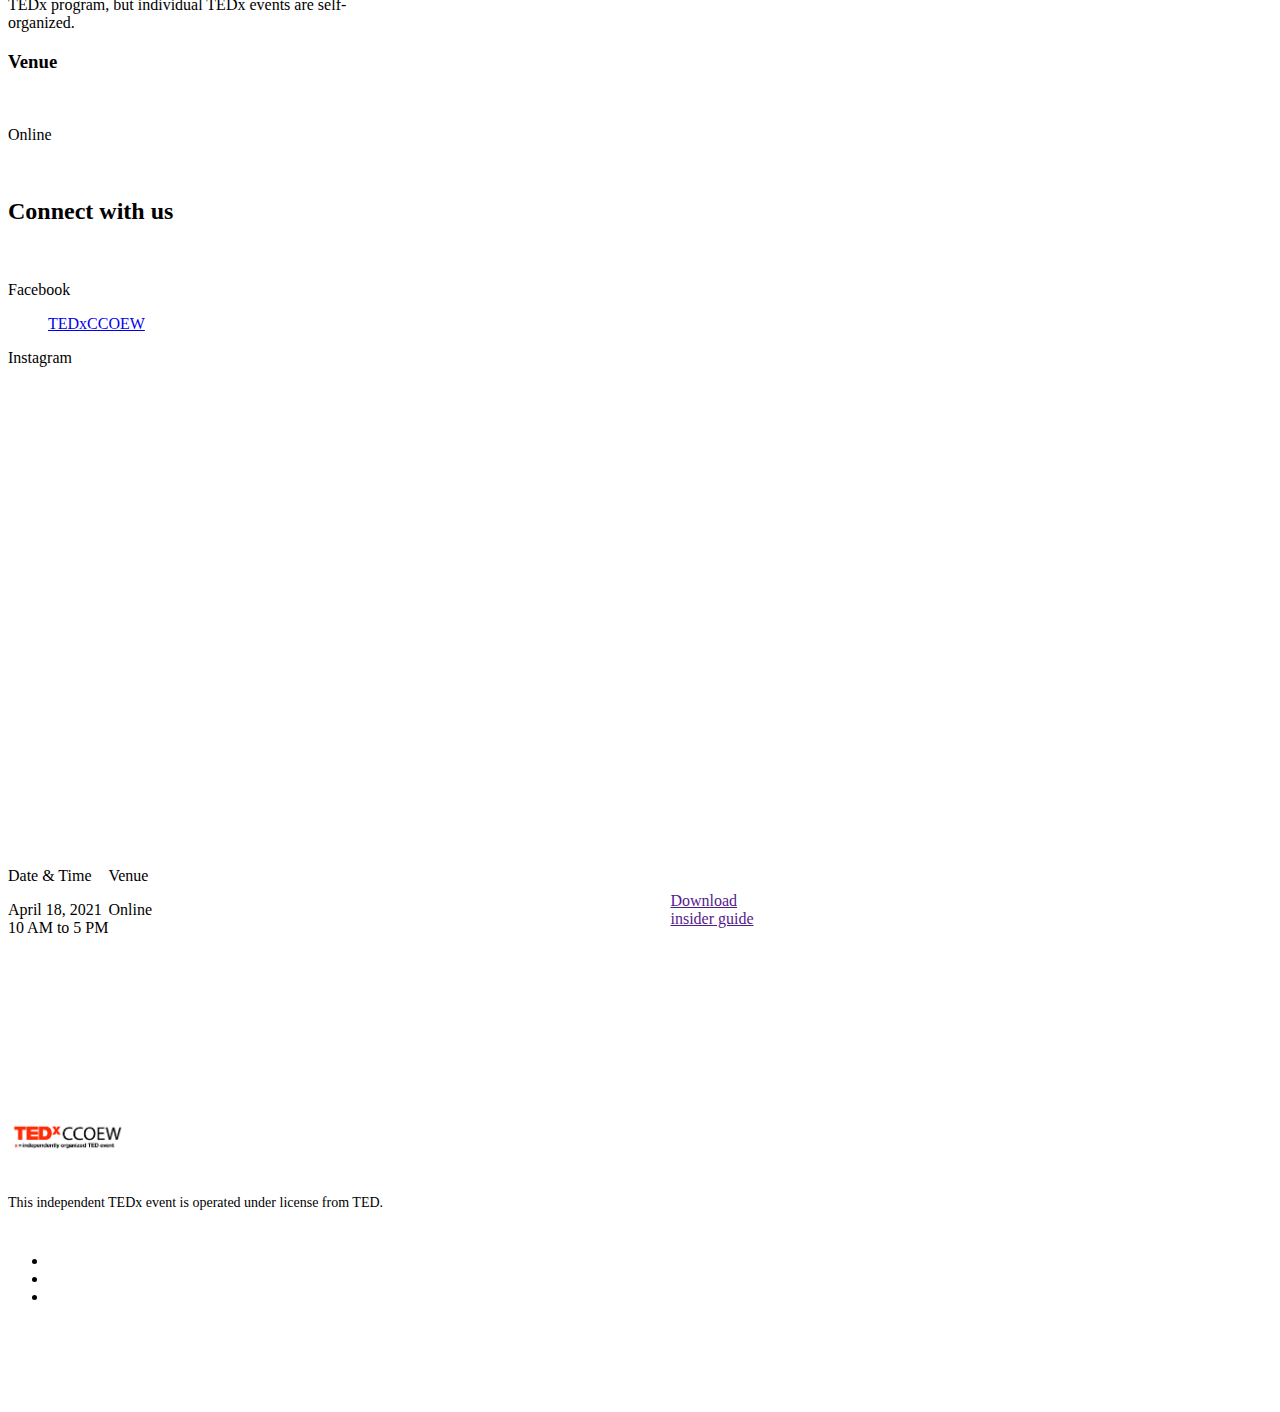
==== commit 03d7c96b: "info" ====
--- a/index.html
+++ b/index.html
@@ -119,10 +119,10 @@
                       April 18, 2021
                     </h3>
                     <p class="font-family-alt text-white sm-title-small title-medium">
-                      Virtual
+                      
                     </p>
                     <h4 class="font-family-alt font-weight-900 letter-spacing-2 text-uppercase text-white xs-title-small sm-title-medium title-extra-large">
-                      Event 
+                      Virtual Event 
                     </h4>
                     <!-- <br>
                     <a href="/register/" class="btn btn-base-color sm-btn-medium btn-large">
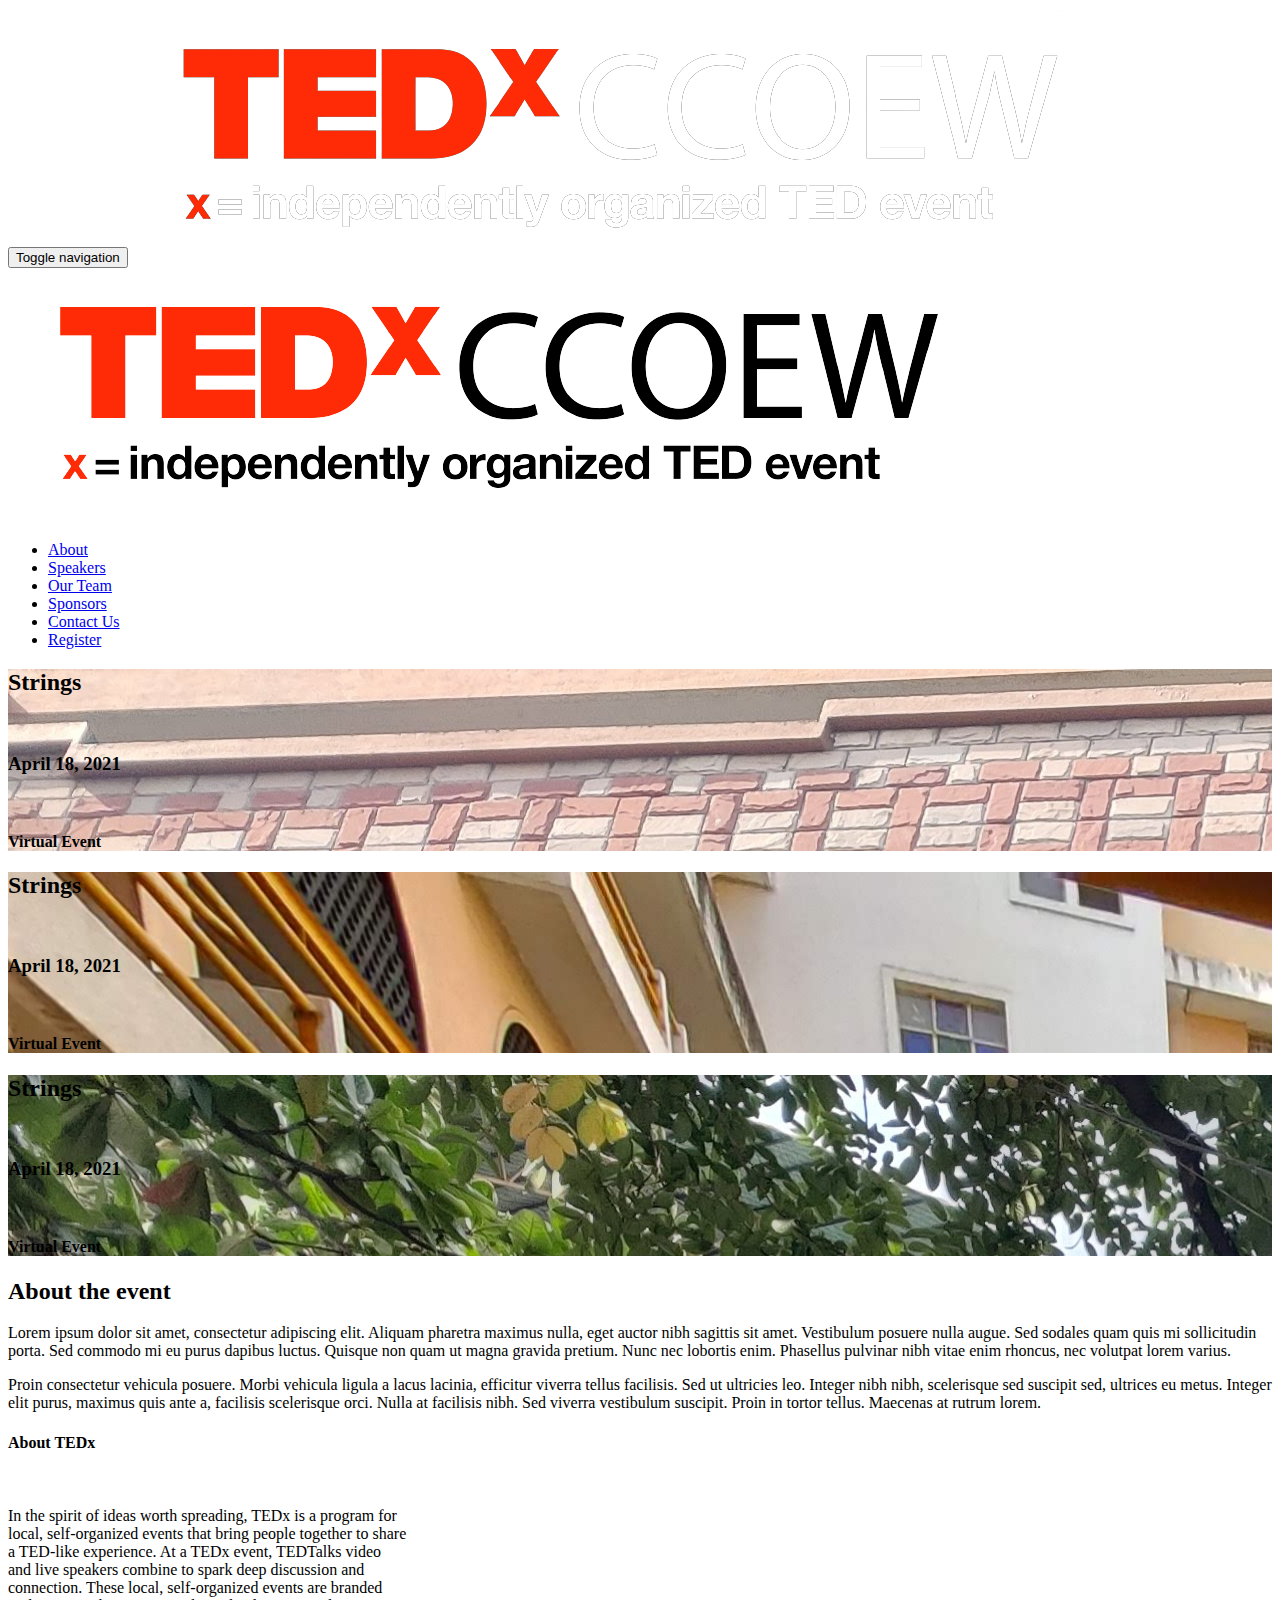
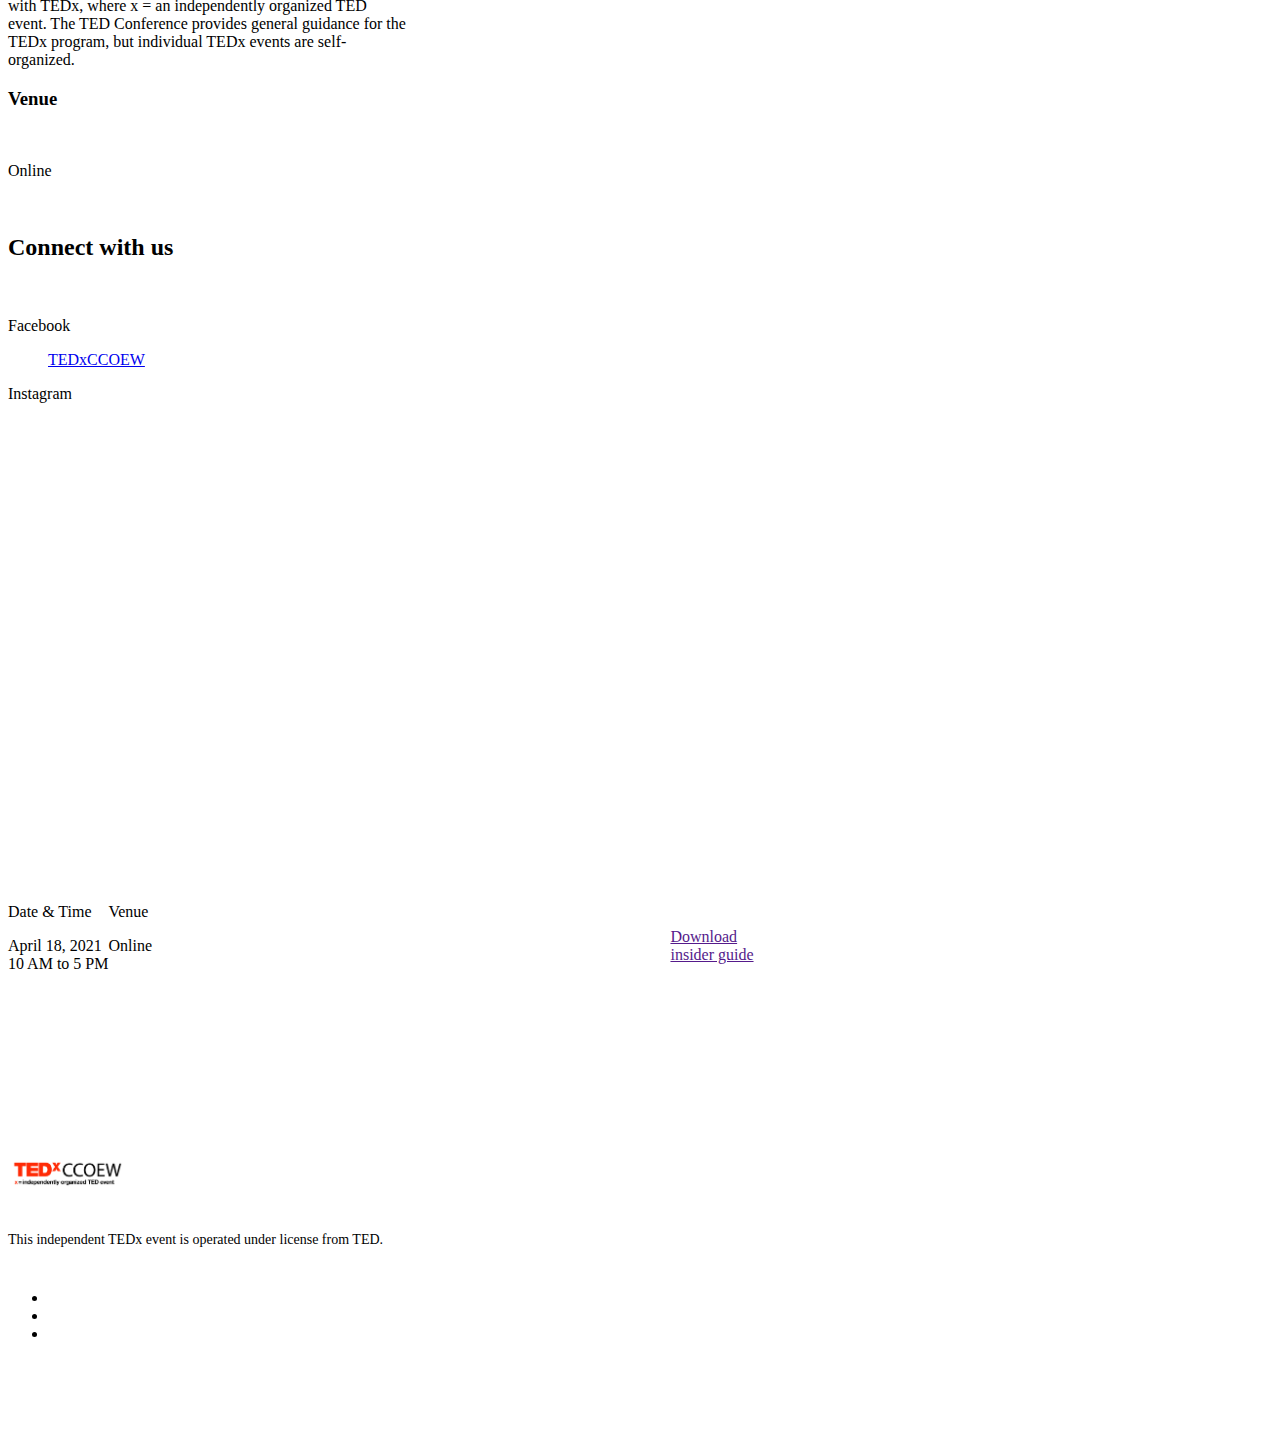
==== commit c5eb2acf: "info" ====
--- a/index.html
+++ b/index.html
@@ -118,9 +118,7 @@
                     <h3 class="font-weight-700 letter-spacing-2 text-white xs-title-large sm-title-extra-large title-extra-large-3">
                       April 18, 2021
                     </h3>
-                    <p class="font-family-alt text-white sm-title-small title-medium">
-                      
-                    </p>
+                    <br>
                     <h4 class="font-family-alt font-weight-900 letter-spacing-2 text-uppercase text-white xs-title-small sm-title-medium title-extra-large">
                       Virtual Event 
                     </h4>
@@ -154,11 +152,9 @@
                     <h3 class="font-weight-700 letter-spacing-2 text-white xs-title-large sm-title-extra-large title-extra-large-3">
                       April 18, 2021
                     </h3>
-                    <p class="font-family-alt text-white sm-title-small title-medium">
-                      Virtual
-                    </p>
+                    <br>
                     <h4 class="font-family-alt font-weight-900 letter-spacing-2 text-uppercase text-white xs-title-small sm-title-medium title-extra-large">
-                      Event
+                      Virtual Event 
                     </h4>
                     <!-- <br>
                     <a href="/register/" class="btn btn-base-color sm-btn-medium btn-large">
@@ -190,11 +186,9 @@
                     <h3 class="font-weight-700 letter-spacing-2 text-white xs-title-large sm-title-extra-large title-extra-large-3">
                       April 18, 2021
                     </h3>
-                    <p class="font-family-alt text-white sm-title-small title-medium">
-                      Virtual
-                    </p>
+                    <br>
                     <h4 class="font-family-alt font-weight-900 letter-spacing-2 text-uppercase text-white xs-title-small sm-title-medium title-extra-large">
-                      Event
+                      Virtual Event 
                     </h4>
                     <!-- <br>
                     <a href="/register/" class="btn btn-base-color sm-btn-medium btn-large">
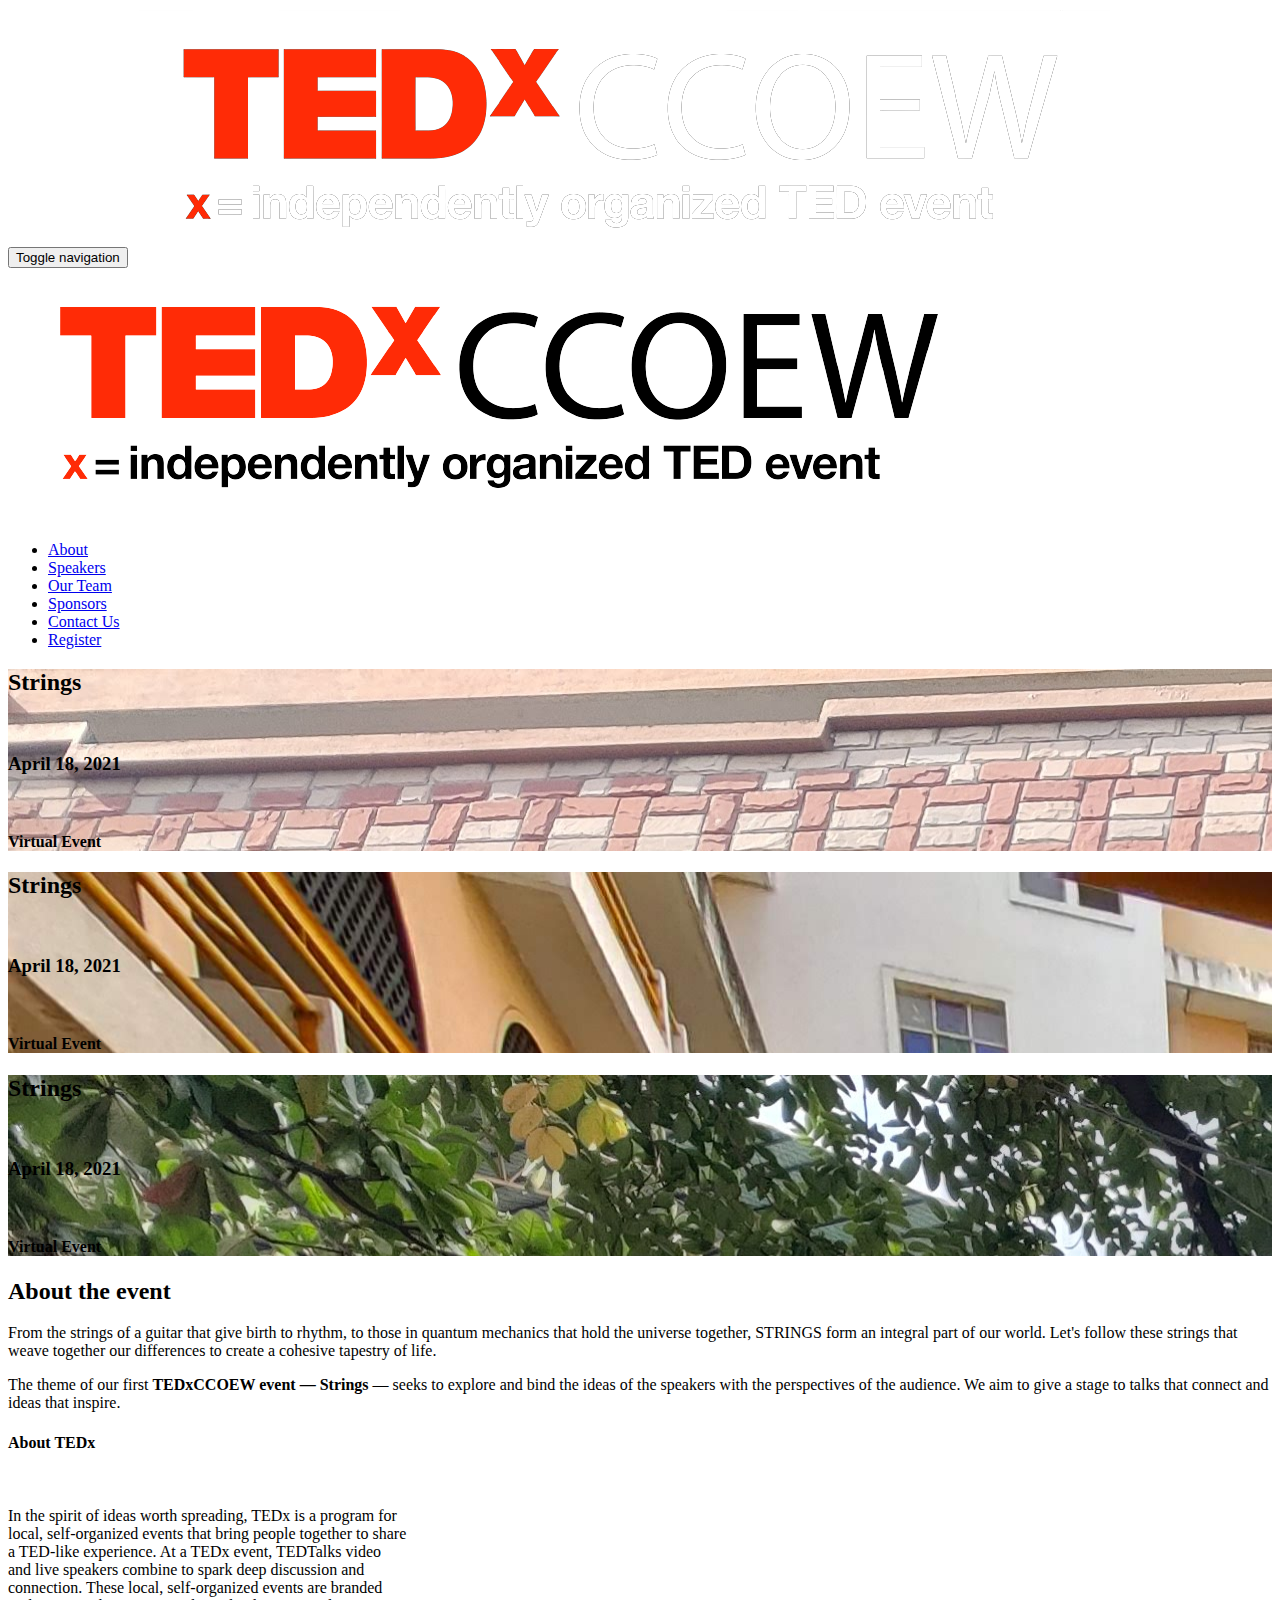
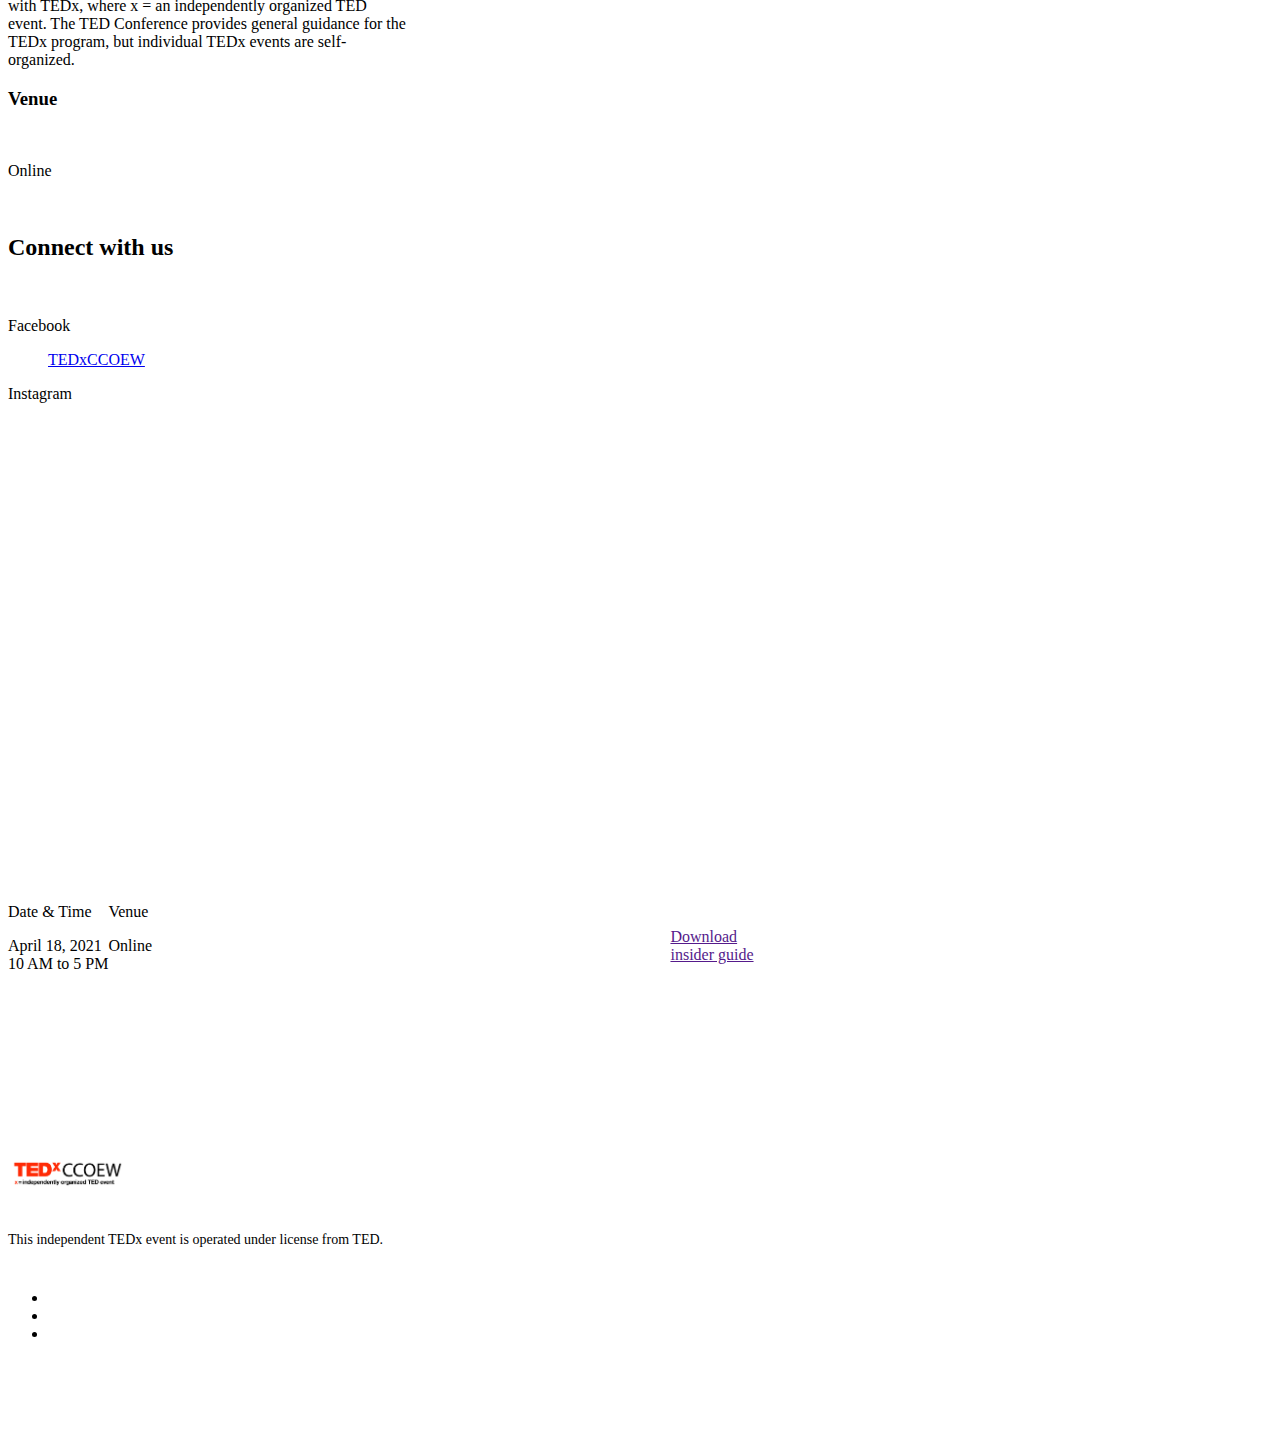
==== commit d2e2271a: "info" ====
--- a/index.html
+++ b/index.html
@@ -227,15 +227,11 @@
           <div class="row">
             <div class="col-md-12">
               <p class="font-family-alt margin-5-5 no-margin-bottom no-margin-rl sm-text-large text-extra-large text-gray-dark-2">
-                Lorem ipsum dolor sit amet, consectetur adipiscing elit. Aliquam pharetra maximus nulla, eget auctor nibh sagittis sit amet. Vestibulum posuere nulla augue. 
-                Sed sodales quam quis mi sollicitudin porta. Sed commodo mi eu purus dapibus luctus. Quisque non quam ut magna gravida pretium. Nunc nec lobortis enim. 
-                Phasellus pulvinar nibh vitae enim rhoncus, nec volutpat lorem varius.
+                From the strings of a guitar that give birth to rhythm, to those in quantum mechanics that hold the universe together, STRINGS form an integral part of our world. Let's follow these strings that weave together our differences to create a cohesive tapestry of life.
               </p>
 
               <p class="font-family-alt margin-5-5 no-margin-bottom no-margin-rl sm-text-large text-extra-large text-gray-dark-2">
-                Proin consectetur vehicula posuere. Morbi vehicula ligula a lacus lacinia, efficitur viverra tellus facilisis. 
-                Sed ut ultricies leo. Integer nibh nibh, scelerisque sed suscipit sed, ultrices eu metus. Integer elit purus, maximus quis ante a, facilisis scelerisque orci. 
-                Nulla at facilisis nibh. Sed viverra vestibulum suscipit. Proin in tortor tellus. Maecenas at rutrum lorem.
+                The theme of our first <b>TEDxCCOEW event — Strings</b> — seeks to explore and bind the ideas of the speakers with the perspectives of the audience. We aim to give a stage to talks that connect and ideas that inspire.
               </p>
             </div>
             <!-- //.col-sm-6 -->
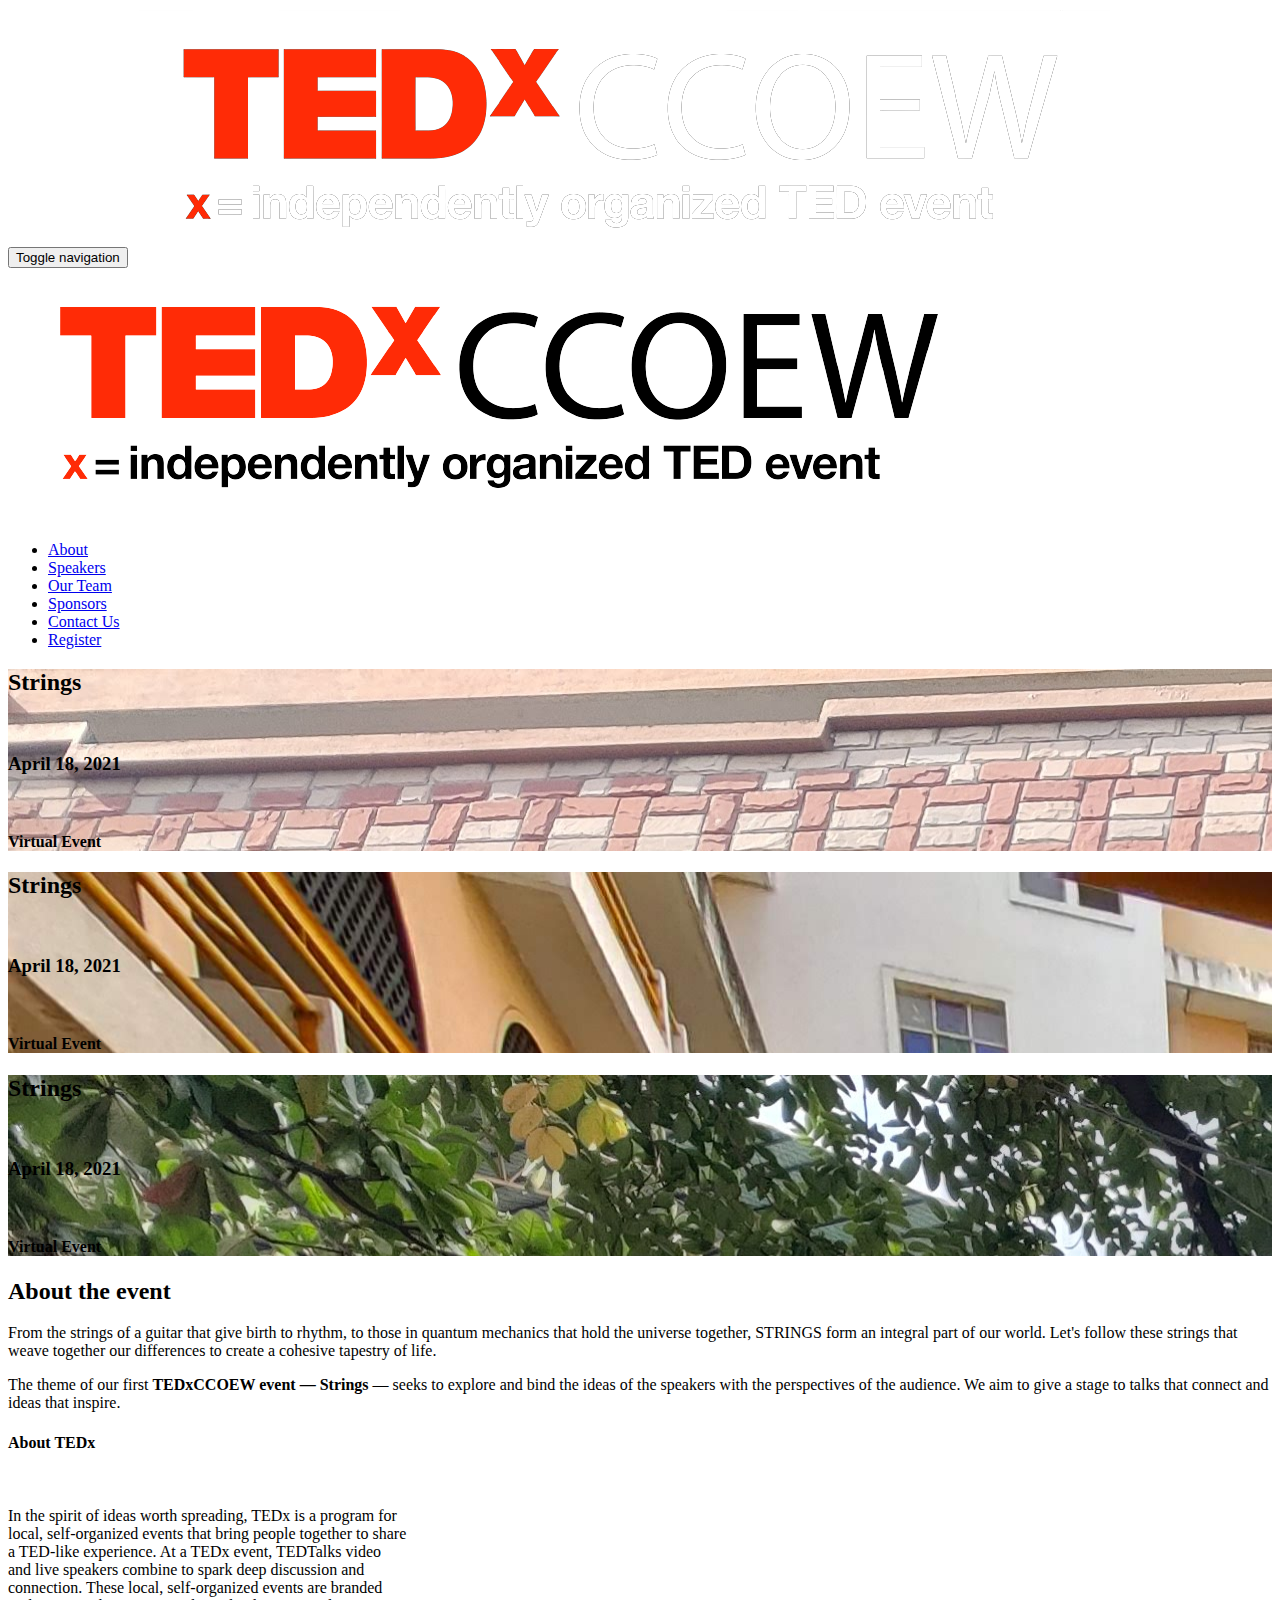
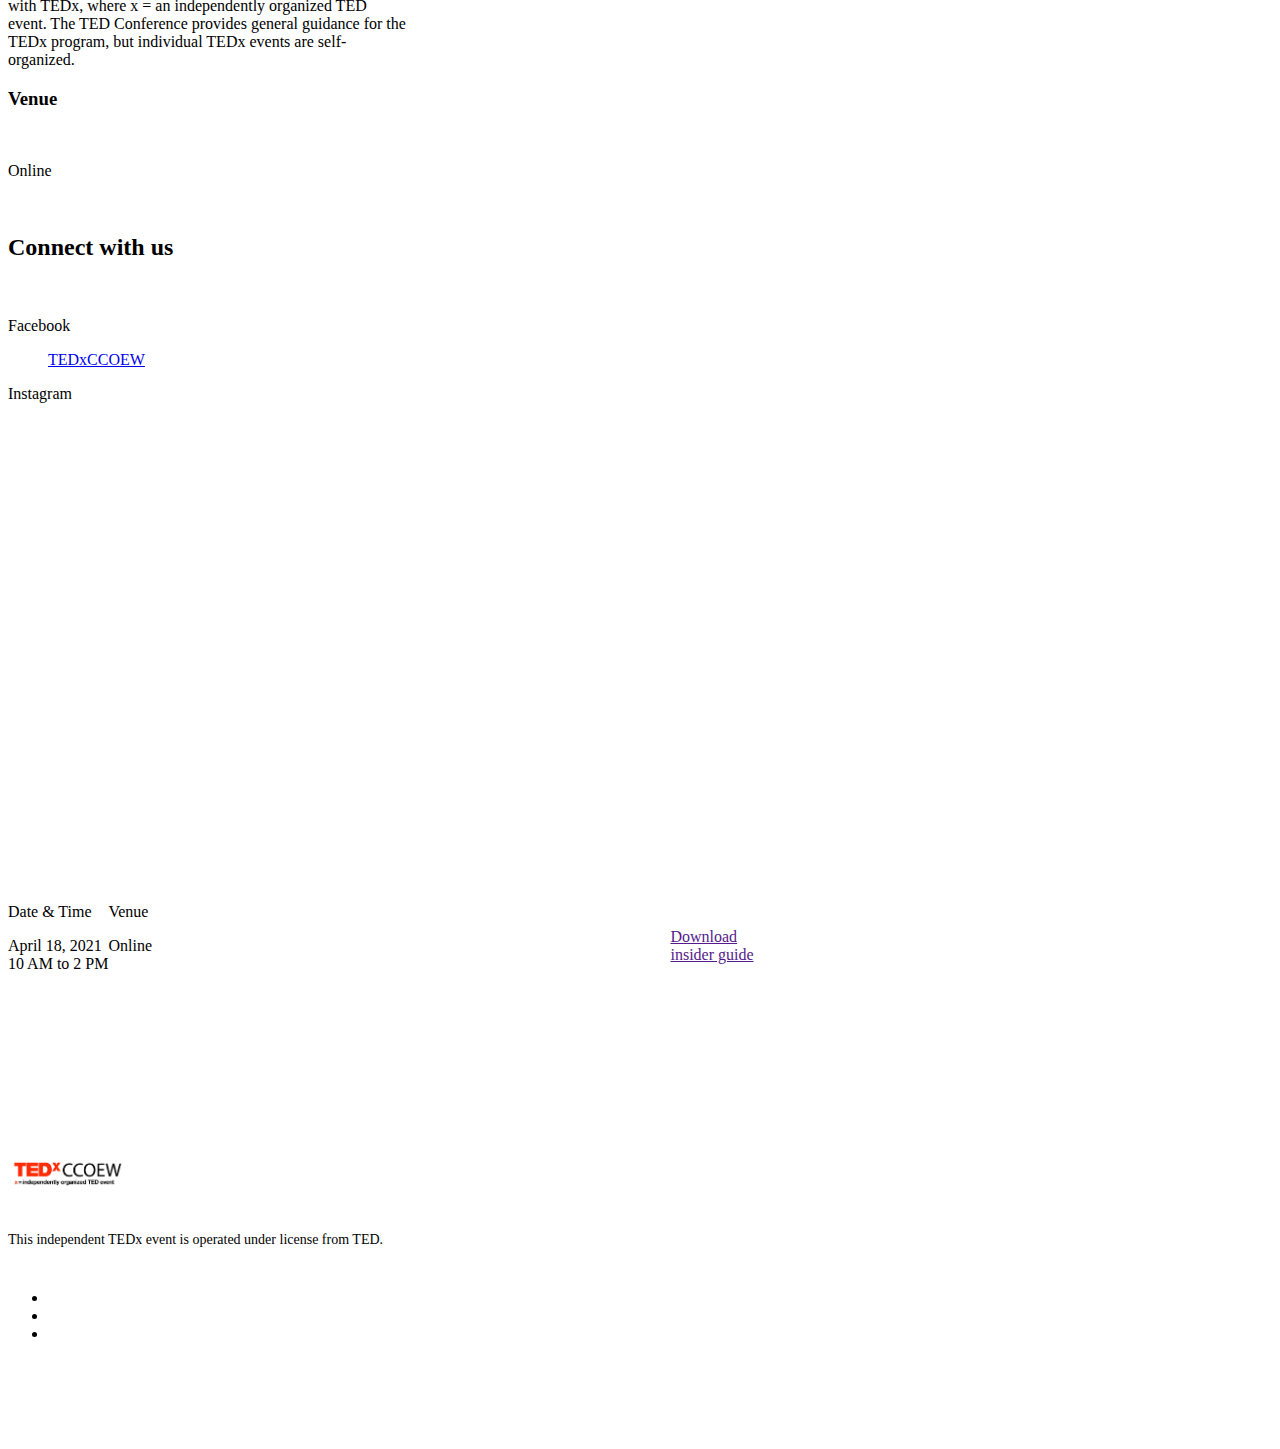
==== commit 0ea32328: "info" ====
--- a/index.html
+++ b/index.html
@@ -400,7 +400,7 @@
           </span>
           <p class="margin-3 font-family-alt no-margin-bottom no-margin-rl title-small text-gray-dark-2">
             April 18, 2021<br>
-            10 AM to 5 PM
+            10 AM to 2 PM
           </p>
         </div>
         <!-- //.col-sm-4 -->
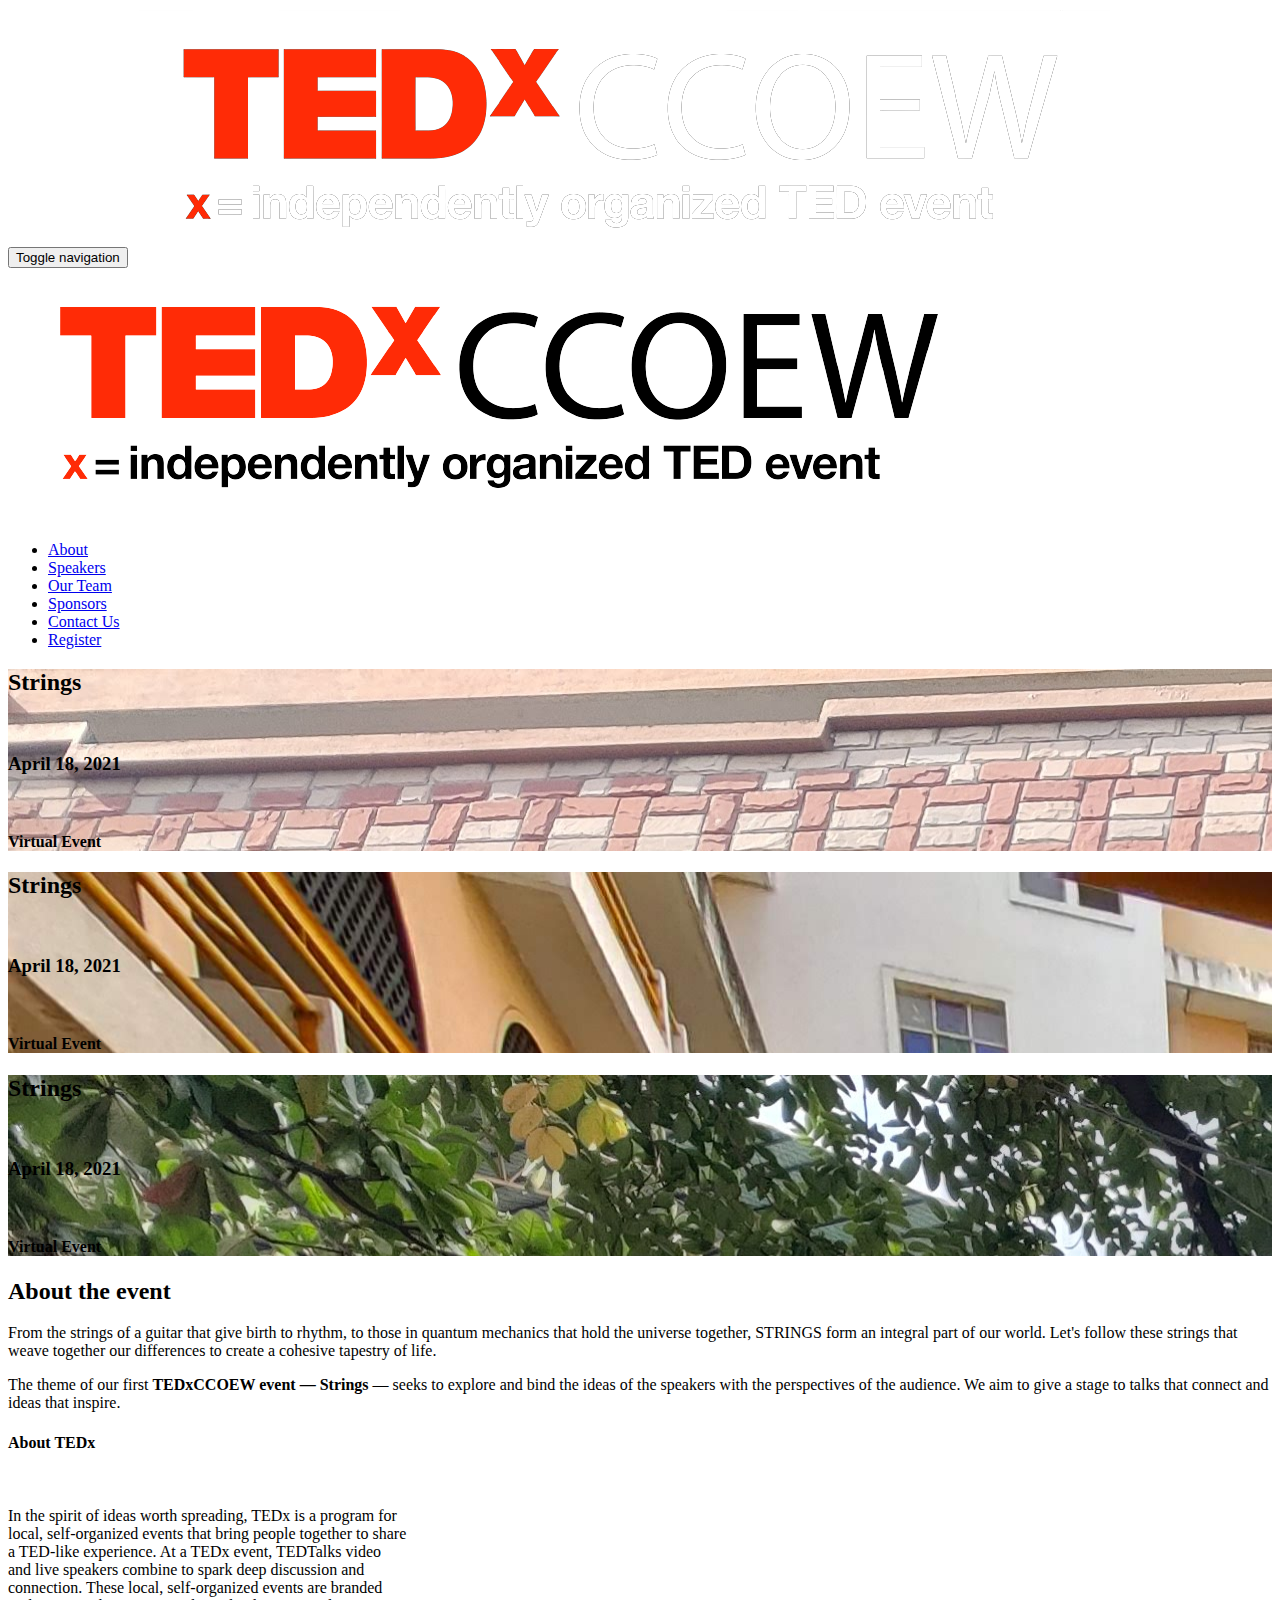
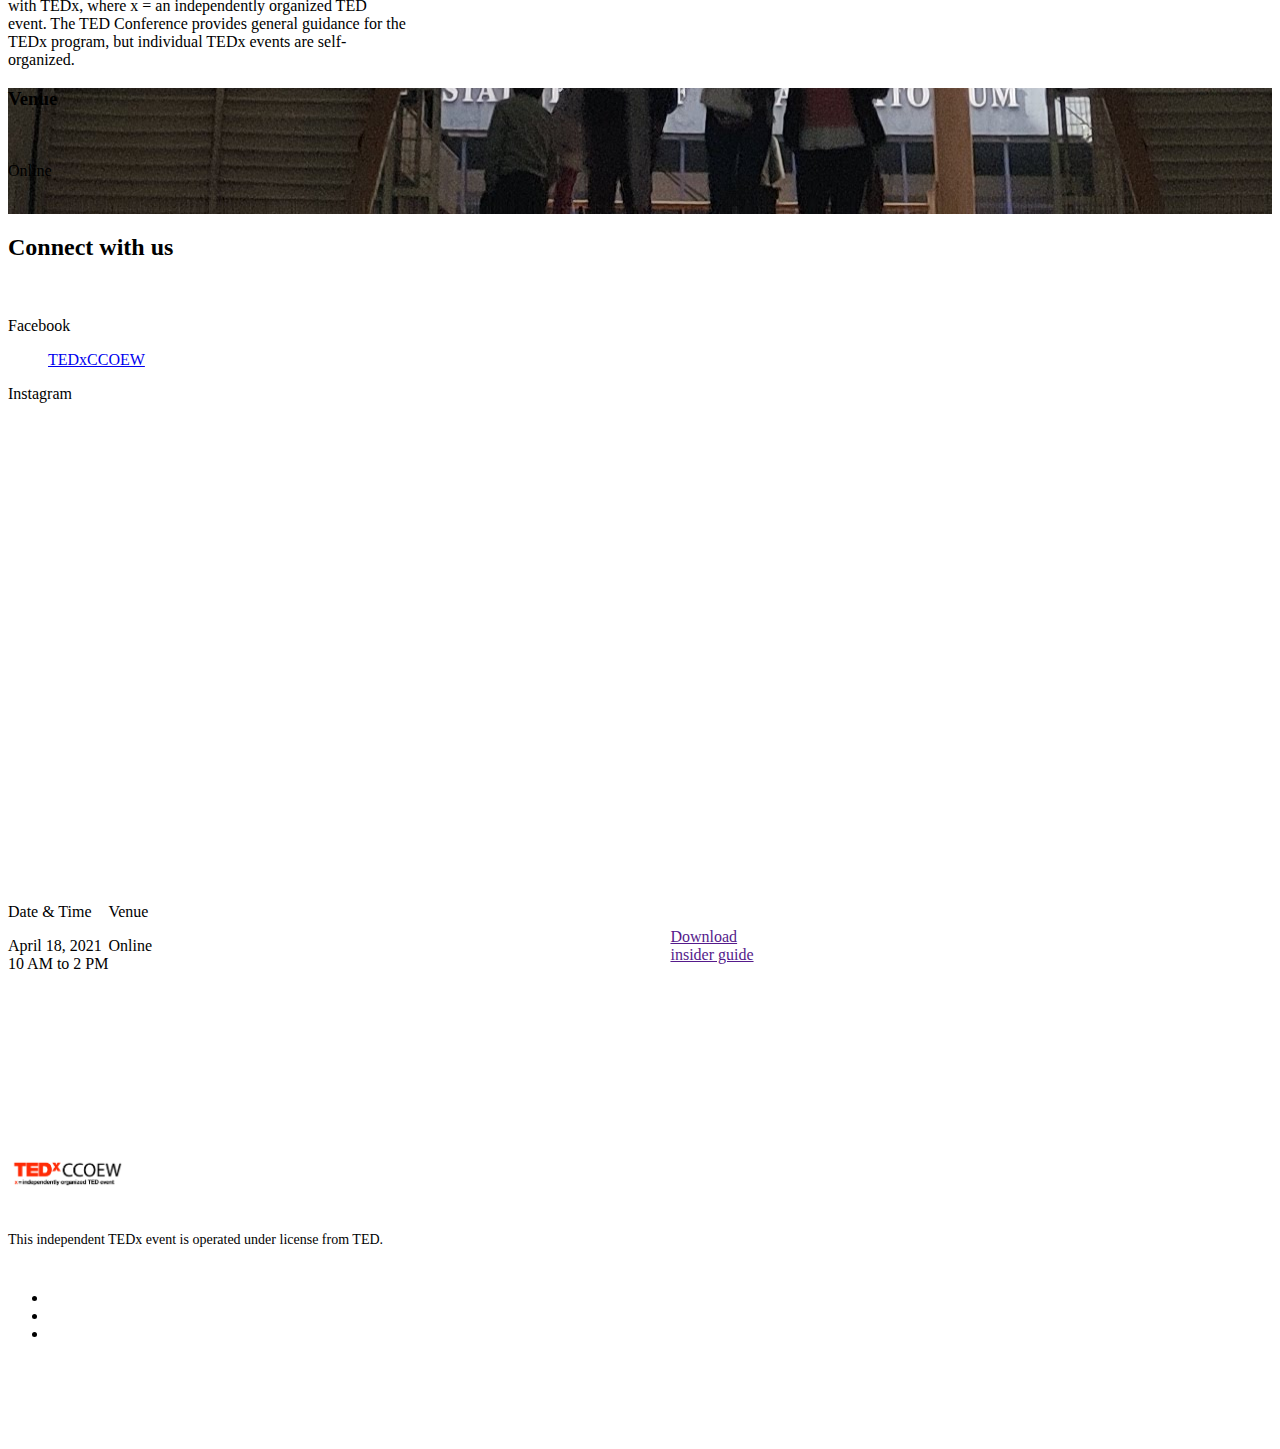
==== commit 990e9228: "info" ====
--- a/index.html
+++ b/index.html
@@ -180,7 +180,7 @@
                 <div class="row">
                   <div class="col-md-10 col-md-offset-1 text-center">
                     <h2 class="font-family-alt font-weight-900 letter-spacing-2 text-white xs-title-extra-large sm-title-extra-large-3 title-extra-large-5">
-                      <span class="text-base-color">Stri</span>ngs
+                      Strings
                     </h2>
                     <br>
                     <h3 class="font-weight-700 letter-spacing-2 text-white xs-title-large sm-title-extra-large title-extra-large-3">
@@ -188,7 +188,7 @@
                     </h3>
                     <br>
                     <h4 class="font-family-alt font-weight-900 letter-spacing-2 text-uppercase text-white xs-title-small sm-title-medium title-extra-large">
-                      Virtual Event 
+                      <span class="text-base-color">Virtual Event</span> 
                     </h4>
                     <!-- <br>
                     <a href="/register/" class="btn btn-base-color sm-btn-medium btn-large">
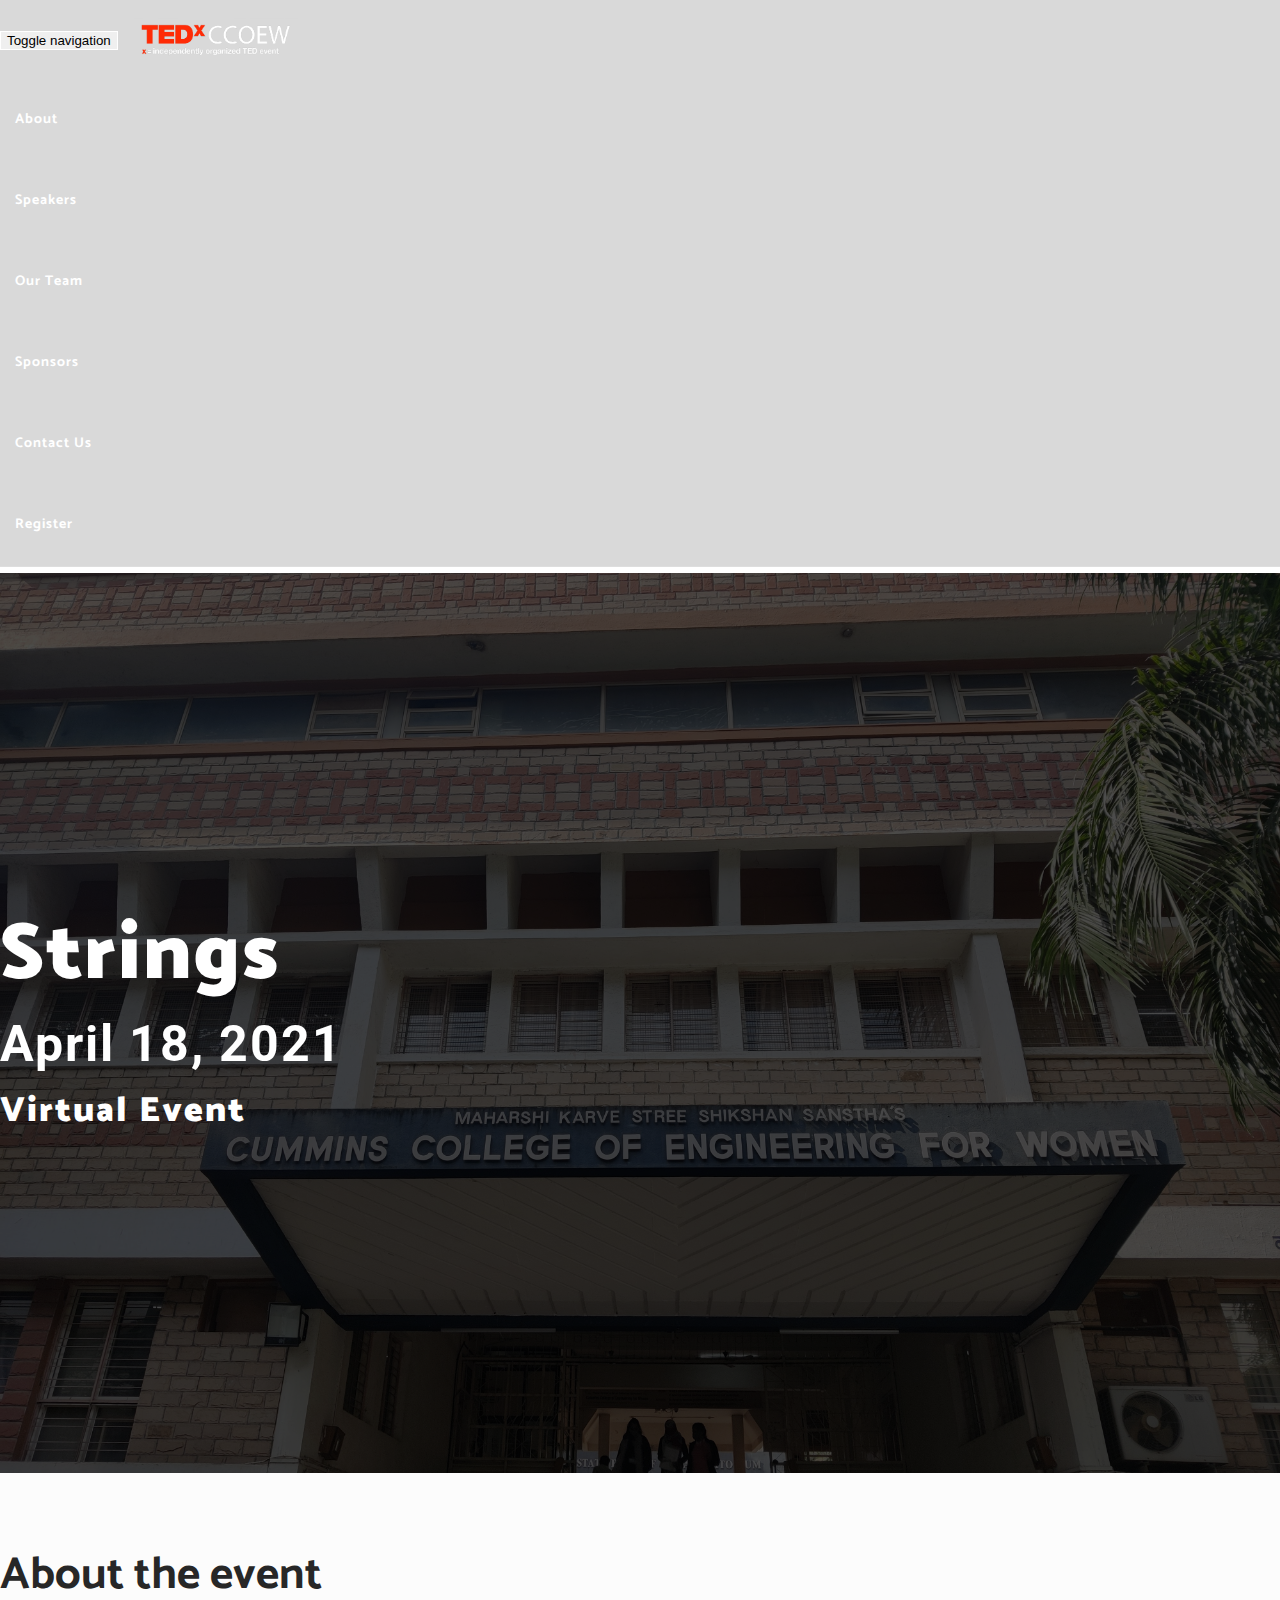
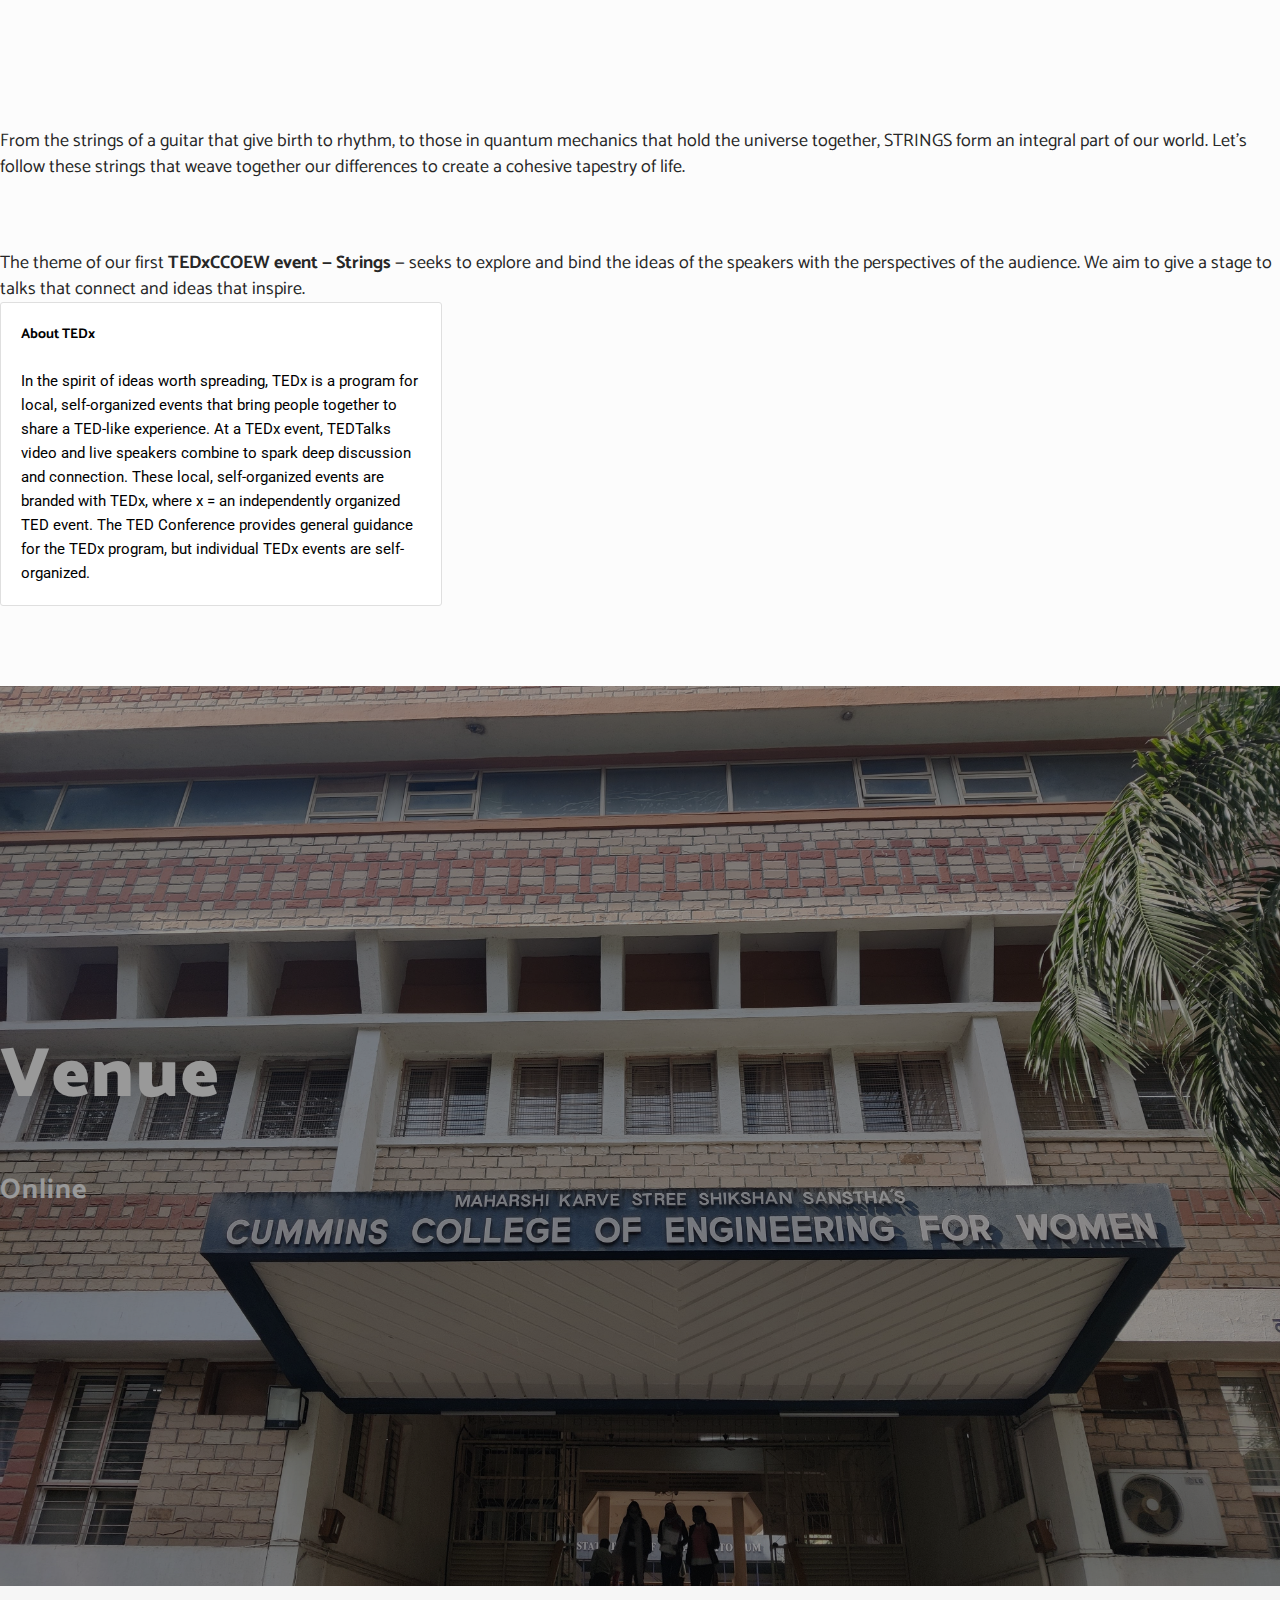
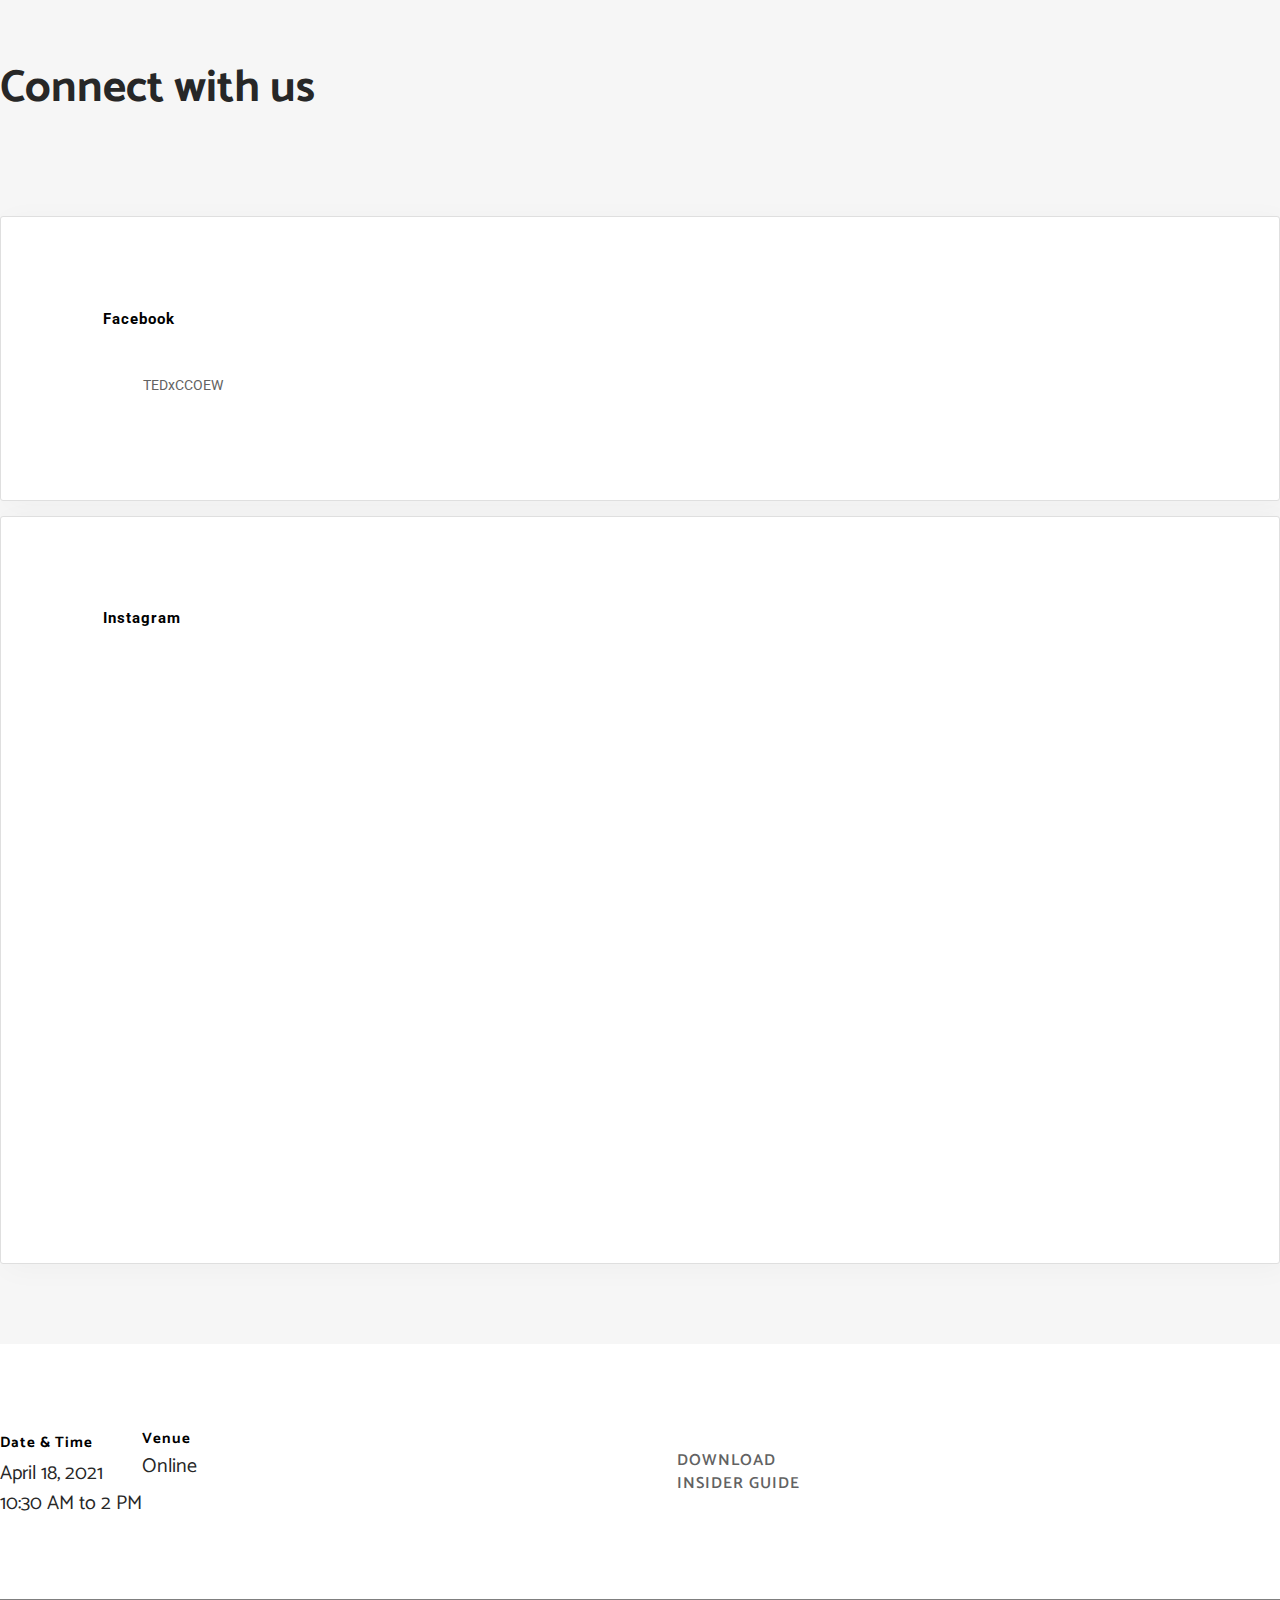
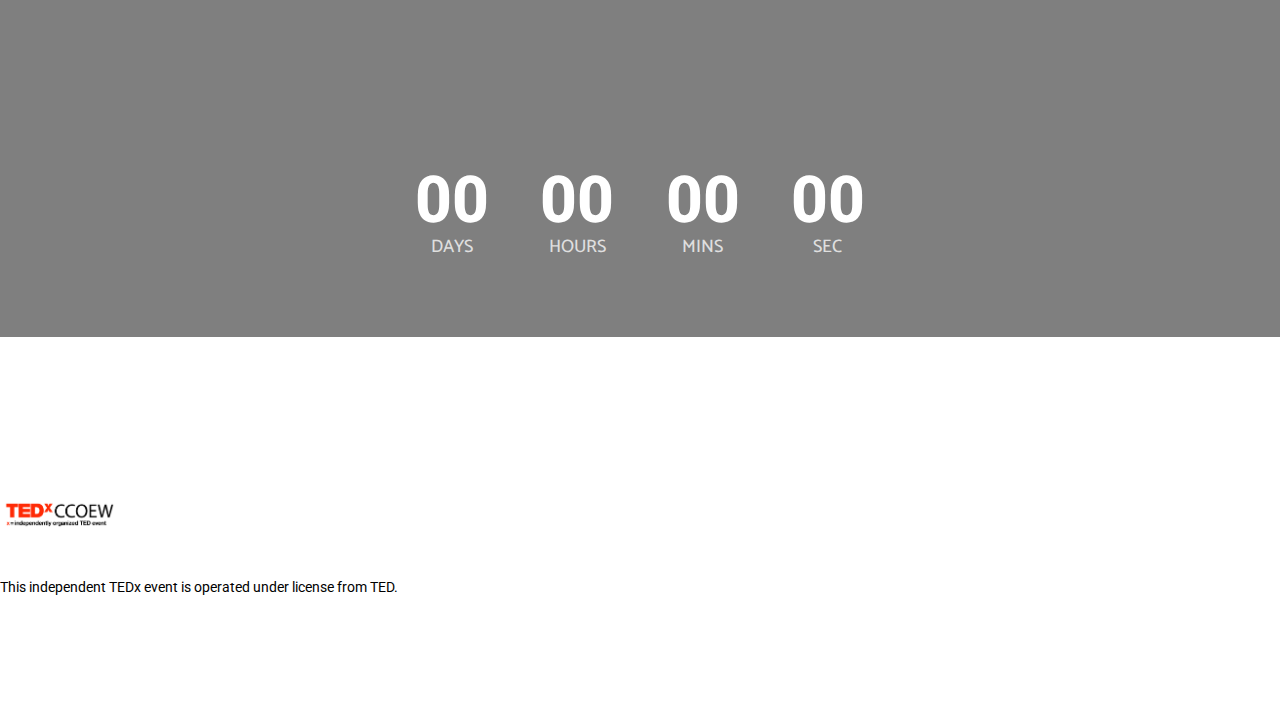
==== commit 6a32a23c: "info" ====
--- a/index.html
+++ b/index.html
@@ -105,74 +105,6 @@
     <!-- BG Slideshow -->
     <div class="bg-slideshow-wrapper flexslider height-100 no-border no-border-radius no-margin width-100">
       <div class="slides height-100 width-100">
-        <div class="bg-cover bg-overlay-black-7 display-block height-100 width-100">
-          <div class="display-table height-100 position-absolute position-top position-left width-100">
-            <div class="display-table-cell vertical-align-middle">
-              <div class="container">
-                <div class="row">
-                  <div class="col-md-10 col-md-offset-1 text-center">
-                    <h2 class="font-family-alt font-weight-900 letter-spacing-2 text-white xs-title-extra-large sm-title-extra-large-3 title-extra-large-5">
-                      <span class="text-base-color">Stri</span>ngs
-                    </h2>
-                    <br>
-                    <h3 class="font-weight-700 letter-spacing-2 text-white xs-title-large sm-title-extra-large title-extra-large-3">
-                      April 18, 2021
-                    </h3>
-                    <br>
-                    <h4 class="font-family-alt font-weight-900 letter-spacing-2 text-uppercase text-white xs-title-small sm-title-medium title-extra-large">
-                      Virtual Event 
-                    </h4>
-                    <!-- <br>
-                    <a href="/register/" class="btn btn-base-color sm-btn-medium btn-large">
-                      Register Now
-                    </a> -->
-                  </div>
-                  <!-- //.col-md-10 -->
-                </div>
-                <!-- //.row -->
-              </div>
-              <!-- //.container -->
-            </div>
-            <!-- //.display-table-cell -->
-          </div>
-          <!-- //.display-table -->
-        </div>
-        <!-- //.bg-cover -->
-
-        <div class="bg-cover bg-overlay-black-7 display-block height-100 width-100">
-          <div class="display-table height-100 position-absolute position-top position-left width-100">
-            <div class="display-table-cell vertical-align-middle">
-              <div class="container">
-                <div class="row">
-                  <div class="col-md-10 col-md-offset-1 text-center">
-                    <h2 class="font-family-alt font-weight-900 letter-spacing-2 text-white xs-title-extra-large sm-title-extra-large-3 title-extra-large-5">
-                      <span class="text-base-color">Stri</span>ngs
-                    </h2>
-                    <br>
-                    <h3 class="font-weight-700 letter-spacing-2 text-white xs-title-large sm-title-extra-large title-extra-large-3">
-                      April 18, 2021
-                    </h3>
-                    <br>
-                    <h4 class="font-family-alt font-weight-900 letter-spacing-2 text-uppercase text-white xs-title-small sm-title-medium title-extra-large">
-                      Virtual Event 
-                    </h4>
-                    <!-- <br>
-                    <a href="/register/" class="btn btn-base-color sm-btn-medium btn-large">
-                      Register Now
-                    </a> -->
-                  </div>
-                  <!-- //.col-md-10 -->
-                </div>
-                <!-- //.row -->
-              </div>
-              <!-- //.container -->
-            </div>
-            <!-- //.display-table-cell -->
-          </div>
-          <!-- //.display-table -->
-        </div>
-        <!-- //.bg-cover -->
-
         <div class="bg-cover bg-overlay-black-7 display-block height-100 width-100">
           <div class="display-table height-100 position-absolute position-top position-left width-100">
             <div class="display-table-cell vertical-align-middle">
@@ -206,6 +138,74 @@
           <!-- //.display-table -->
         </div>
         <!-- //.bg-cover -->
+
+        <div class="bg-cover bg-overlay-black-7 display-block height-100 width-100">
+          <div class="display-table height-100 position-absolute position-top position-left width-100">
+            <div class="display-table-cell vertical-align-middle">
+              <div class="container">
+                <div class="row">
+                  <div class="col-md-10 col-md-offset-1 text-center">
+                    <h2 class="font-family-alt font-weight-900 letter-spacing-2 text-white xs-title-extra-large sm-title-extra-large-3 title-extra-large-5">
+                      Strings
+                    </h2>
+                    <br>
+                    <h3 class="font-weight-700 letter-spacing-2 text-white xs-title-large sm-title-extra-large title-extra-large-3">
+                      April 18, 2021
+                    </h3>
+                    <br>
+                    <h4 class="font-family-alt font-weight-900 letter-spacing-2 text-uppercase text-white xs-title-small sm-title-medium title-extra-large">
+                      <span class="text-base-color">Virtual Event</span> 
+                    </h4>
+                    <!-- <br>
+                    <a href="/register/" class="btn btn-base-color sm-btn-medium btn-large">
+                      Register Now
+                    </a> -->
+                  </div>
+                  <!-- //.col-md-10 -->
+                </div>
+                <!-- //.row -->
+              </div>
+              <!-- //.container -->
+            </div>
+            <!-- //.display-table-cell -->
+          </div>
+          <!-- //.display-table -->
+        </div>
+        <!-- //.bg-cover -->
+
+        <div class="bg-cover bg-overlay-black-7 display-block height-100 width-100">
+          <div class="display-table height-100 position-absolute position-top position-left width-100">
+            <div class="display-table-cell vertical-align-middle">
+              <div class="container">
+                <div class="row">
+                  <div class="col-md-10 col-md-offset-1 text-center">
+                    <h2 class="font-family-alt font-weight-900 letter-spacing-2 text-white xs-title-extra-large sm-title-extra-large-3 title-extra-large-5">
+                      Strings
+                    </h2>
+                    <br>
+                    <h3 class="font-weight-700 letter-spacing-2 text-white xs-title-large sm-title-extra-large title-extra-large-3">
+                      April 18, 2021
+                    </h3>
+                    <br>
+                    <h4 class="font-family-alt font-weight-900 letter-spacing-2 text-uppercase text-white xs-title-small sm-title-medium title-extra-large">
+                      <span class="text-base-color">Virtual Event</span> 
+                    </h4>
+                    <!-- <br>
+                    <a href="/register/" class="btn btn-base-color sm-btn-medium btn-large">
+                      Register Now
+                    </a> -->
+                  </div>
+                  <!-- //.col-md-10 -->
+                </div>
+                <!-- //.row -->
+              </div>
+              <!-- //.container -->
+            </div>
+            <!-- //.display-table-cell -->
+          </div>
+          <!-- //.display-table -->
+        </div>
+        <!-- //.bg-cover -->
       </div>
       <!-- //.slides -->
     </div>
@@ -400,7 +400,7 @@
           </span>
           <p class="margin-3 font-family-alt no-margin-bottom no-margin-rl title-small text-gray-dark-2">
             April 18, 2021<br>
-            10 AM to 2 PM
+            10:30 AM to 2 PM
           </p>
         </div>
         <!-- //.col-sm-4 -->
--- a/res/css/main.css
+++ b/res/css/main.css
@@ -0,0 +1,4804 @@
+@import url(https://fonts.googleapis.com/css?family=Roboto:300,400,700);
+@import url(https://fonts.googleapis.com/css?family=Catamaran:400,700,900);
+
+body,
+html,
+ul {
+  margin: 0;
+  padding: 0
+}
+ol {
+  padding-left: 0
+}
+
+.features-box p,
+img {
+  -webkit-backface-visibility: hidden
+}
+
+body,
+html {
+  height: 100%
+}
+
+body {
+  color: #000;
+  font-family: Roboto, sans-serif;
+  font-size: 14px;
+  -webkit-font-smoothing: antialiased;
+  line-height: 23px;
+  overflow-x: hidden
+}
+
+p {
+  font-size: 16px
+}
+
+a,
+a:active {
+  color: #626262;
+  text-decoration: none
+}
+
+a:focus,
+a:hover {
+  color: #272727;
+  text-decoration: none
+}
+
+a:focus {
+  outline: 0!important
+}
+
+img {
+  height: auto;
+  max-width: 100%
+}
+
+video {
+  background-size: cover;
+  display: table-cell;
+  vertical-align: middle;
+  width: 100%
+}
+
+dl,
+ol,
+ul {
+  list-style-position: outside
+}
+
+ul {
+  list-style: none
+}
+
+iframe {
+  border: 0
+}
+
+input,
+select,
+textarea {
+  letter-spacing: 1px;
+  margin: 0 0 20px;
+  max-width: 100%;
+  padding: 8px 15px;
+  resize: none;
+  width: 100%;
+  border: 2px solid rgba(0, 0, 0, .13)!important;
+  font-size: 13px
+}
+
+input[type=button],
+input[type=text],
+input[type=email],
+input[type=search],
+input[type=password],
+input[type=submit],
+select,
+textarea {
+  -webkit-appearance: none;
+  -moz-appearance: none;
+  appearance: none;
+  border-radius: 0;
+  -webkit-transition: border .2s ease-in-out;
+  -moz-transition: border .2s ease-in-out;
+  -o-transition: border .2s ease-in-out;
+  transition: border .2s ease-in-out;
+  padding: 12px 24px
+}
+
+input:focus,
+textarea:focus {
+  border: 1px solid #989898;
+  outline: 0
+}
+
+input[type=submit] {
+  width: auto
+}
+
+select {
+  color: #272727;
+  outline: 0
+}
+
+select::-ms-expand {
+  display: none
+}
+
+.select-wrapper {
+  background: url(../images/icons/select-arrow.png) 97% 50% no-repeat #fff;
+  box-shadow: none;
+  margin-bottom: 20px;
+  overflow: hidden;
+  width: 100%
+}
+
+.select-wrapper select {
+  background-color: transparent;
+  background-image: none;
+  cursor: pointer;
+  margin-bottom: 0
+}
+
+form .error {
+  border-color: #c00!important
+}
+
+form label.error {
+  display: none!important
+}
+
+::selection {
+  background: #dfdfdf;
+  color: #000
+}
+
+::-moz-selection {
+  background: #dfdfdf;
+  color: #000
+}
+
+::-webkit-input-placeholder {
+  color: #666!important;
+  font-size: 13px;
+  text-overflow: ellipsis
+}
+
+:-moz-placeholder {
+  color: #666!important;
+  font-size: 13px;
+  opacity: 1;
+  text-overflow: ellipsis
+}
+
+:-ms-input-placeholder {
+  color: #666!important;
+  font-size: 13px;
+  opacity: 1;
+  text-overflow: ellipsis
+}
+
+::-webkit-scrollbar {
+  width: 12px
+}
+
+::-webkit-scrollbar-track {
+  -webkit-box-shadow: inset 0 0 6px rgba(0, 0, 0, .3);
+  -moz-box-shadow: inset 0 0 6px rgba(0, 0, 0, .3);
+  box-shadow: inset 0 0 6px rgba(0, 0, 0, .3)
+}
+
+::-webkit-scrollbar-thumb {
+  background: rgba(210, 210, 210, .8);
+  -webkit-box-shadow: inset 0 0 6px rgba(0, 0, 0, .5);
+  -moz-box-shadow: inset 0 0 6px rgba(0, 0, 0, .5);
+  box-shadow: inset 0 0 6px rgba(0, 0, 0, .5)
+}
+
+::-webkit-scrollbar-thumb:window-inactive {
+  background: rgba(210, 210, 210, .4)
+}
+
+h1,
+h2,
+h3,
+h4,
+h5,
+h6 {
+  margin: 0;
+  padding: 0
+}
+
+.text-extra-small {
+  font-size: 10px!important;
+  line-height: 15px!important
+}
+
+.text-small {
+  font-size: 11px!important;
+  line-height: 20px!important
+}
+
+.text-medium {
+  font-size: 14px!important;
+  line-height: 22px!important
+}
+
+.text-large {
+  font-size: 15px!important;
+  line-height: 24px!important
+}
+
+.text-extra-large {
+  font-size: 18px!important;
+  line-height: 26px!important
+}
+
+.title-small {
+  font-size: 20px!important;
+  line-height: 30px!important
+}
+
+.title-medium {
+  font-size: 24px!important;
+  line-height: 32px!important
+}
+
+.title-large {
+  font-size: 28px!important;
+  line-height: 34px!important
+}
+
+.title-extra-large {
+  font-size: 35px!important;
+  line-height: 38px!important
+}
+
+.title-extra-large-2 {
+  font-size: 45px!important;
+  line-height: 45px!important
+}
+
+.title-extra-large-3 {
+  font-size: 50px!important;
+  line-height: 50px!important
+}
+
+.title-extra-large-4 {
+  font-size: 70px!important;
+  line-height: 70px!important
+}
+
+.title-extra-large-5 {
+  font-size: 80px!important;
+  line-height: 80px!important
+}
+
+.title-big {
+  font-size: 100px!important;
+  line-height: 100px!important
+}
+
+.title-big-2 {
+  font-size: 125px!important;
+  line-height: 125px!important
+}
+
+.title-big-3 {
+  font-size: 150px!important;
+  line-height: 150px!important
+}
+
+.font-family-base {
+  font-family: Roboto, sans-serif!important
+}
+
+.btn,
+.font-family-alt {
+  font-family: Catamaran, sans-serif!important
+}
+
+.font-weight-100 {
+  font-weight: 100!important
+}
+
+.font-weight-300 {
+  font-weight: 300!important
+}
+
+.font-weight-400 {
+  font-weight: 400!important
+}
+
+.font-weight-600 {
+  font-weight: 600!important
+}
+
+.font-weight-700 {
+  font-weight: 700!important
+}
+
+.font-weight-900 {
+  font-weight: 900!important
+}
+
+.letter-spacing-1 {
+  letter-spacing: 1px!important
+}
+
+.letter-spacing-2 {
+  letter-spacing: 2px!important
+}
+
+.letter-spacing-3 {
+  letter-spacing: 3px!important
+}
+
+.letter-spacing-4 {
+  letter-spacing: 4px!important
+}
+
+.letter-spacing-5 {
+  letter-spacing: 5px!important
+}
+
+.letter-spacing-6 {
+  letter-spacing: 6px!important
+}
+
+.letter-spacing-7 {
+  letter-spacing: 7px!important
+}
+
+.letter-spacing-8 {
+  letter-spacing: 8px!important
+}
+
+.letter-spacing-9 {
+  letter-spacing: 9px!important
+}
+
+.letter-spacing-10 {
+  letter-spacing: 10px!important
+}
+
+.no-letter-spacing {
+  letter-spacing: 0!important
+}
+
+.line-height-none {
+  line-height: 0!important
+}
+
+.line-height-unset {
+  line-height: unset!important
+}
+
+.text-decoration-line-through {
+  text-decoration: line-through!important
+}
+
+.text-decoration-underline {
+  text-decoration: underline!important
+}
+
+.text-transform-none {
+  text-transform: none!important
+}
+
+.text-transform-unset {
+  text-transform: unset!important
+}
+
+.word-wrap {
+  word-wrap: break-word
+}
+
+.bg-cover,
+.bg-fix,
+.bg-parallax {
+  background-repeat: no-repeat!important;
+  overflow: hidden;
+  background-position: center center!important;
+  position: relative;
+  background-size: cover!important
+}
+
+.bg-fix {
+  -webkit-animation-duration: 0s;
+  -webkit-animation-fill-mode: none;
+  background-attachment: fixed!important
+}
+
+.bg-parallax {
+  height: 150%;
+  top: -75%
+}
+
+.bg-position-top {
+  background-position: right top!important
+}
+
+.bg-position-right {
+  background-position: right center!important
+}
+
+.bg-position-left {
+  background-position: left center!important
+}
+
+.bg-hover-transparent:hover {
+  background-color: transparent!important
+}
+
+.bg-overlay-black-1,
+.bg-overlay-black-2,
+.bg-overlay-black-3,
+.bg-overlay-black-4,
+.bg-overlay-black-5,
+.bg-overlay-black-6,
+.bg-overlay-black-7,
+.bg-overlay-black-8,
+.bg-overlay-black-9,
+.bg-overlay-gray-1,
+.bg-overlay-gray-2,
+.bg-overlay-gray-3,
+.bg-overlay-gray-4,
+.bg-overlay-gray-5,
+.bg-overlay-gray-6,
+.bg-overlay-gray-7,
+.bg-overlay-gray-8,
+.bg-overlay-gray-9 {
+  position: relative
+}
+
+.bg-overlay-black-1:before,
+.bg-overlay-black-2:before,
+.bg-overlay-black-3:before,
+.bg-overlay-black-4:before,
+.bg-overlay-black-5:before,
+.bg-overlay-black-6:before,
+.bg-overlay-black-7:before,
+.bg-overlay-black-8:before,
+.bg-overlay-black-9:before,
+.bg-overlay-gray-1:before,
+.bg-overlay-gray-2:before,
+.bg-overlay-gray-3:before,
+.bg-overlay-gray-4:before,
+.bg-overlay-gray-5:before,
+.bg-overlay-gray-6:before,
+.bg-overlay-gray-7:before,
+.bg-overlay-gray-8:before,
+.bg-overlay-gray-9:before {
+  content: '';
+  display: block;
+  height: 100%;
+  left: 0;
+  position: absolute;
+  top: 0;
+  width: 100%
+}
+
+.bg-overlay-black-1:before {
+  background: rgba(0, 0, 0, .1)!important
+}
+
+.bg-overlay-black-2:before {
+  background: rgba(0, 0, 0, .2)!important
+}
+
+.bg-overlay-black-3:before {
+  background: rgba(0, 0, 0, .3)!important
+}
+
+.bg-overlay-black-4:before {
+  background: rgba(0, 0, 0, .4)!important
+}
+
+.bg-overlay-black-5:before {
+  background: rgba(0, 0, 0, .5)!important
+}
+
+.bg-overlay-black-6:before {
+  background: rgba(0, 0, 0, .6)!important
+}
+
+.bg-overlay-black-7:before {
+  background: rgba(0, 0, 0, .7)!important
+}
+
+.bg-overlay-black-8:before {
+  background: rgba(0, 0, 0, .8)!important
+}
+
+.bg-overlay-black-9:before {
+  background: rgba(0, 0, 0, .9)!important
+}
+
+.bg-overlay-gray-1:before {
+  background: rgba(37, 37, 37, .1)!important
+}
+
+.bg-overlay-gray-2:before {
+  background: rgba(37, 37, 37, .2)!important
+}
+
+.bg-overlay-gray-3:before {
+  background: rgba(37, 37, 37, .3)!important
+}
+
+.bg-overlay-gray-4:before {
+  background: rgba(37, 37, 37, .4)!important
+}
+
+.bg-overlay-gray-5:before {
+  background: rgba(37, 37, 37, .5)!important
+}
+
+.bg-overlay-gray-6:before {
+  background: rgba(37, 37, 37, .6)!important
+}
+
+.bg-overlay-gray-7:before {
+  background: rgba(37, 37, 37, .7)!important
+}
+
+.bg-overlay-gray-8:before {
+  background: rgba(37, 37, 37, .8)!important
+}
+
+.bg-overlay-gray-9:before {
+  background: rgba(37, 37, 37, .9)!important
+}
+
+.border {
+  border: 1px solid rgba(0, 0, 0, .1)!important
+}
+
+.border-top {
+  border-top: 1px solid rgba(0, 0, 0, .1)
+}
+
+.border-right {
+  border-right: 1px solid rgba(0, 0, 0, .1)
+}
+
+.border-bottom {
+  border-bottom: 1px solid rgba(0, 0, 0, .1)
+}
+
+.border-left {
+  border-left: 1px solid rgba(0, 0, 0, .1)
+}
+
+.border-thick {
+  border-width: 2px!important
+}
+
+.border-medium-thick {
+  border-width: 3px!important
+}
+
+.border-extra-thick {
+  border-width: 4px!important
+}
+
+.no-border-tb,
+.no-border-top {
+  border-top: none!important
+}
+
+.no-border-bottom,
+.no-border-tb {
+  border-bottom: none!important
+}
+
+.no-border-right,
+.no-border-rl {
+  border-right: none!important
+}
+
+.no-border-left,
+.no-border-rl {
+  border-left: none!important
+}
+
+.border-circle {
+  border-radius: 50%!important
+}
+
+.border-round {
+  border-radius: 3px!important
+}
+
+.no-border {
+  border: none!important
+}
+
+.no-border-radius {
+  border-radius: 0!important
+}
+
+.button {
+  margin-top: 0;
+  margin-bottom: 0
+}
+
+.btn {
+  border: 2px solid transparent;
+  border-radius: 0;
+  display: inline-block;
+  font-size: 12px;
+  font-weight: 600;
+  letter-spacing: 1px;
+  margin-right: 15px;
+  padding: 8px 20px 9px;
+  text-transform: uppercase;
+  width: auto;
+  -webkit-transition: all .2s ease-in-out;
+  -moz-transition: all .2s ease-in-out;
+  -o-transition: all .2s ease-in-out;
+  transition: all .2s ease-in-out
+}
+
+.btn:hover {
+  background-color: transparent
+}
+
+.btn:focus {
+  border-width: 2px!important
+}
+
+.btn i {
+  margin-right: 5px
+}
+
+.btn-round {
+  border-radius: 4px!important
+}
+
+.btn.btn-extra-small {
+  font-size: 9px;
+  padding: 4px 12px 3px
+}
+
+.btn.btn-small {
+  font-size: 11px;
+  padding: 5px 14px
+}
+
+.btn.btn-medium {
+  font-size: 14px;
+  padding: 10px 22px
+}
+
+.btn.btn-large {
+  font-size: 16px;
+  padding: 16px 30px
+}
+
+.btn.btn-extra-large {
+  font-size: 18px;
+  padding: 18px 35px
+}
+
+.btn.btn-hover-transparent:hover {
+  background-color: transparent!important
+}
+
+.btn.btn-border-thin,
+.btn.btn-border-thin:focus {
+  border-width: 1px!important
+}
+
+.btn.btn-border-thick,
+.btn.btn-border-thick:focus {
+  border-width: 4px!important
+}
+
+.display-block {
+  display: block!important
+}
+
+.display-inherit {
+  display: inherit!important
+}
+
+.display-inline {
+  display: inline!important
+}
+
+.display-inline-block {
+  display: inline-block!important
+}
+
+.display-none {
+  display: none!important
+}
+
+.display-table {
+  display: table!important
+}
+
+.display-table-cell {
+  display: table-cell!important
+}
+
+.ease {
+  -webkit-transition: all .2s ease-in-out;
+  -moz-transition: all .2s ease-in-out;
+  -o-transition: all .2s ease-in-out;
+  transition: all .2s ease-in-out
+}
+
+.title-sideline-base-color,
+.title-sideline-black,
+.title-sideline-blue,
+.title-sideline-gray,
+.title-sideline-gray-dark,
+.title-sideline-gray-dark-2,
+.title-sideline-gray-light,
+.title-sideline-gray-light-2,
+.title-sideline-green,
+.title-sideline-green-2,
+.title-sideline-orange,
+.title-sideline-orange-2,
+.title-sideline-pink,
+.title-sideline-purple,
+.title-sideline-red,
+.title-sideline-white,
+.title-sideline-white-2,
+.title-sideline-white-3,
+.title-strikethrough-base-color,
+.title-strikethrough-black,
+.title-strikethrough-blue,
+.title-strikethrough-gray,
+.title-strikethrough-gray-dark,
+.title-strikethrough-gray-dark-2,
+.title-strikethrough-gray-light,
+.title-strikethrough-gray-light-2,
+.title-strikethrough-green,
+.title-strikethrough-green-2,
+.title-strikethrough-orange,
+.title-strikethrough-orange-2,
+.title-strikethrough-pink,
+.title-strikethrough-purple,
+.title-strikethrough-red,
+.title-strikethrough-white,
+.title-strikethrough-white-2,
+.title-strikethrough-white-3,
+.title-underline-base-color,
+.title-underline-black,
+.title-underline-blue,
+.title-underline-gray,
+.title-underline-gray-dark,
+.title-underline-gray-dark-2,
+.title-underline-gray-light,
+.title-underline-gray-light-2,
+.title-underline-green,
+.title-underline-green-2,
+.title-underline-orange,
+.title-underline-orange-2,
+.title-underline-pink,
+.title-underline-purple,
+.title-underline-red,
+.title-underline-thick-base-color,
+.title-underline-thick-black,
+.title-underline-thick-blue,
+.title-underline-thick-gray,
+.title-underline-thick-gray-dark,
+.title-underline-thick-gray-dark-2,
+.title-underline-thick-gray-light,
+.title-underline-thick-gray-light-2,
+.title-underline-thick-green,
+.title-underline-thick-green-2,
+.title-underline-thick-orange,
+.title-underline-thick-orange-2,
+.title-underline-thick-pink,
+.title-underline-thick-purple,
+.title-underline-thick-red,
+.title-underline-thick-white,
+.title-underline-thick-white-2,
+.title-underline-thick-white-3,
+.title-underline-white,
+.title-underline-white-2,
+.title-underline-white-3 {
+  display: inline-block
+}
+
+.title-sideline-base-color,
+.title-sideline-black,
+.title-sideline-blue,
+.title-sideline-gray,
+.title-sideline-gray-dark,
+.title-sideline-gray-dark-2,
+.title-sideline-gray-light,
+.title-sideline-gray-light-2,
+.title-sideline-green,
+.title-sideline-green-2,
+.title-sideline-orange,
+.title-sideline-orange-2,
+.title-sideline-pink,
+.title-sideline-purple,
+.title-sideline-red,
+.title-sideline-white,
+.title-sideline-white-2,
+.title-sideline-white-3,
+.title-strikethrough-base-color,
+.title-strikethrough-black,
+.title-strikethrough-blue,
+.title-strikethrough-gray,
+.title-strikethrough-gray-dark,
+.title-strikethrough-gray-dark-2,
+.title-strikethrough-gray-light,
+.title-strikethrough-gray-light-2,
+.title-strikethrough-green,
+.title-strikethrough-green-2,
+.title-strikethrough-orange,
+.title-strikethrough-orange-2,
+.title-strikethrough-pink,
+.title-strikethrough-purple,
+.title-strikethrough-red,
+.title-strikethrough-white,
+.title-strikethrough-white-2,
+.title-strikethrough-white-3 {
+  position: relative
+}
+
+.title-underline-base-color,
+.title-underline-black,
+.title-underline-blue,
+.title-underline-gray,
+.title-underline-gray-dark,
+.title-underline-gray-dark-2,
+.title-underline-gray-light,
+.title-underline-gray-light-2,
+.title-underline-green,
+.title-underline-green-2,
+.title-underline-orange,
+.title-underline-orange-2,
+.title-underline-pink,
+.title-underline-purple,
+.title-underline-red,
+.title-underline-white,
+.title-underline-white-2,
+.title-underline-white-3 {
+  border-bottom: 2px solid transparent;
+  padding-bottom: 3px
+}
+
+.title-underline-thick-base-color,
+.title-underline-thick-black,
+.title-underline-thick-blue,
+.title-underline-thick-gray,
+.title-underline-thick-gray-dark,
+.title-underline-thick-gray-dark-2,
+.title-underline-thick-gray-light,
+.title-underline-thick-gray-light-2,
+.title-underline-thick-green,
+.title-underline-thick-green-2,
+.title-underline-thick-orange,
+.title-underline-thick-orange-2,
+.title-underline-thick-pink,
+.title-underline-thick-purple,
+.title-underline-thick-red,
+.title-underline-thick-white,
+.title-underline-thick-white-2,
+.title-underline-thick-white-3 {
+  border-bottom: 5px solid transparent;
+  padding-bottom: 4px
+}
+
+.title-sideline-base-color,
+.title-sideline-black,
+.title-sideline-blue,
+.title-sideline-gray,
+.title-sideline-gray-dark,
+.title-sideline-gray-dark-2,
+.title-sideline-gray-light,
+.title-sideline-gray-light-2,
+.title-sideline-green,
+.title-sideline-green-2,
+.title-sideline-orange,
+.title-sideline-orange-2,
+.title-sideline-pink,
+.title-sideline-purple,
+.title-sideline-red,
+.title-sideline-white,
+.title-sideline-white-2,
+.title-sideline-white-3 {
+  padding: 0
+}
+
+.title-sideline-base-color:before,
+.title-sideline-black:before,
+.title-sideline-blue:before,
+.title-sideline-gray-dark-2:before,
+.title-sideline-gray-dark:before,
+.title-sideline-gray-light-2:before,
+.title-sideline-gray-light:before,
+.title-sideline-gray:before,
+.title-sideline-green-2:before,
+.title-sideline-green:before,
+.title-sideline-orange-2:before,
+.title-sideline-orange:before,
+.title-sideline-pink:before,
+.title-sideline-purple:before,
+.title-sideline-red:before,
+.title-sideline-white-2:before,
+.title-sideline-white-3:before,
+.title-sideline-white:before {
+  content: '';
+  margin-top: -2px;
+  position: absolute;
+  left: -20px;
+  top: 50%;
+  width: 12px;
+  height: 4px
+}
+
+.title-strikethrough-base-color:before,
+.title-strikethrough-black:before,
+.title-strikethrough-blue:before,
+.title-strikethrough-gray-dark-2:before,
+.title-strikethrough-gray-dark:before,
+.title-strikethrough-gray-light-2:before,
+.title-strikethrough-gray-light:before,
+.title-strikethrough-gray:before,
+.title-strikethrough-green-2:before,
+.title-strikethrough-green:before,
+.title-strikethrough-orange-2:before,
+.title-strikethrough-orange:before,
+.title-strikethrough-pink:before,
+.title-strikethrough-purple:before,
+.title-strikethrough-red:before,
+.title-strikethrough-white-2:before,
+.title-strikethrough-white-3:before,
+.title-strikethrough-white:before {
+  content: '';
+  display: block;
+  margin-top: -1px;
+  position: absolute;
+  top: 50%;
+  left: 0;
+  width: 100%;
+  height: 2px
+}
+
+.height-50 {
+  height: 50%!important
+}
+
+.height-100 {
+  height: 100%!important
+}
+
+.height-auto {
+  height: auto!important
+}
+
+.min-height-100 {
+  min-height: 100%
+}
+
+.img-box-shadow {
+  box-shadow: 0 0 25px 0 rgba(0, 0, 0, .04)
+}
+
+.img-box-shadow-shallow {
+  box-shadow: 0 0 20px 0 rgba(0, 0, 0, .06)
+}
+
+.img-box-shadow-wide {
+  box-shadow: 0 23px 40px rgba(0, 0, 0, .2)
+}
+
+.margin-1 {
+  margin: 1%!important
+}
+
+.margin-1-5 {
+  margin: 1.5%!important
+}
+
+.margin-2 {
+  margin: 2%!important
+}
+
+.margin-2-5 {
+  margin: 2.5%!important
+}
+
+.margin-3 {
+  margin: 3%!important
+}
+
+.margin-3-5 {
+  margin: 3.5%!important
+}
+
+.margin-4 {
+  margin: 4%!important
+}
+
+.margin-4-5 {
+  margin: 4.5%!important
+}
+
+.margin-5 {
+  margin: 5%!important
+}
+
+.margin-5-5 {
+  margin: 5.5%!important
+}
+
+.margin-6 {
+  margin: 6%!important
+}
+
+.margin-6-5 {
+  margin: 6.5%!important
+}
+
+.margin-7 {
+  margin: 7%!important
+}
+
+.margin-7-5 {
+  margin: 7.5%!important
+}
+
+.margin-8 {
+  margin: 8%!important
+}
+
+.margin-8-5 {
+  margin: 8.5%!important
+}
+
+.margin-9 {
+  margin: 9%!important
+}
+
+.margin-9-5 {
+  margin: 9.5%!important
+}
+
+.margin-10 {
+  margin: 10%!important
+}
+
+.margin-10-5 {
+  margin: 10.5%!important
+}
+
+.margin-11 {
+  margin: 11%!important
+}
+
+.margin-11-5 {
+  margin: 11.5%!important
+}
+
+.margin-12 {
+  margin: 12%!important
+}
+
+.margin-12-5 {
+  margin: 12.5%!important
+}
+
+.margin-13 {
+  margin: 13%!important
+}
+
+.margin-13-5 {
+  margin: 13.5%!important
+}
+
+.margin-14 {
+  margin: 14%!important
+}
+
+.margin-14-5 {
+  margin: 14.5%!important
+}
+
+.margin-15 {
+  margin: 15%!important
+}
+
+.margin-15-5 {
+  margin: 15.5%!important
+}
+
+.margin-16 {
+  margin: 16%!important
+}
+
+.margin-16-5 {
+  margin: 16.5%!important
+}
+
+.margin-17 {
+  margin: 17%!important
+}
+
+.margin-17-5 {
+  margin: 17.5%!important
+}
+
+.margin-18 {
+  margin: 18%!important
+}
+
+.margin-18-5 {
+  margin: 18.5%!important
+}
+
+.margin-19 {
+  margin: 19%!important
+}
+
+.margin-19-5 {
+  margin: 19.5%!important
+}
+
+.margin-20 {
+  margin: 20%!important
+}
+
+.margin-20-5 {
+  margin: 20.5%!important
+}
+
+.no-margin-tb,
+.no-margin-top {
+  margin-top: 0!important
+}
+
+.no-margin-bottom,
+.no-margin-tb {
+  margin-bottom: 0!important
+}
+
+.margin-rl-auto {
+  margin-right: auto!important;
+  margin-left: auto!important
+}
+
+.margin-top-16p {
+  margin-top: 16px;
+}
+
+.no-margin-right,
+.no-margin-rl {
+  margin-right: 0!important
+}
+
+.no-margin-left,
+.no-margin-rl {
+  margin-left: 0!important
+}
+
+.no-margin {
+  margin: 0!important
+}
+
+.opacity-0 {
+  opacity: 0!important
+}
+
+.opacity-1 {
+  opacity: .1!important
+}
+
+.opacity-2 {
+  opacity: .2!important
+}
+
+.opacity-3 {
+  opacity: .3!important
+}
+
+.opacity-4 {
+  opacity: .4!important
+}
+
+.opacity-5 {
+  opacity: .5!important
+}
+
+.opacity-6 {
+  opacity: .6!important
+}
+
+.opacity-7 {
+  opacity: .7!important
+}
+
+.opacity-8 {
+  opacity: .8!important
+}
+
+.opacity-9 {
+  opacity: .9!important
+}
+
+.no-opacity {
+  opacity: 1!important
+}
+
+.overflow-auto {
+  overflow: auto!important
+}
+
+.overflow-hidden {
+  overflow: hidden!important
+}
+
+.overflow-visible {
+  overflow: visible!important
+}
+
+.padding-1 {
+  padding: 1%!important
+}
+
+.padding-1-5 {
+  padding: 1.5%!important
+}
+
+.padding-2 {
+  padding: 2%!important
+}
+
+.padding-2-5 {
+  padding: 2.5%!important
+}
+
+.padding-3 {
+  padding: 3%!important
+}
+
+.padding-3-5 {
+  padding: 3.5%!important
+}
+
+.padding-4 {
+  padding: 4%!important
+}
+
+.padding-4-5 {
+  padding: 4.5%!important
+}
+
+.padding-5 {
+  padding: 5%!important
+}
+
+.padding-5-5 {
+  padding: 5.5%!important
+}
+
+.padding-6 {
+  padding: 6%!important
+}
+
+.padding-6-5 {
+  padding: 6.5%!important
+}
+
+.padding-7 {
+  padding: 7%!important
+}
+
+.padding-7-5 {
+  padding: 7.5%!important
+}
+
+.padding-8 {
+  padding: 8%!important
+}
+
+.padding-8-5 {
+  padding: 8.5%!important
+}
+
+.padding-9 {
+  padding: 9%!important
+}
+
+.padding-9-5 {
+  padding: 9.5%!important
+}
+
+.padding-10 {
+  padding: 10%!important
+}
+
+.padding-10-5 {
+  padding: 10.5%!important
+}
+
+.padding-11 {
+  padding: 11%!important
+}
+
+.padding-11-5 {
+  padding: 11.5%!important
+}
+
+.padding-12 {
+  padding: 12%!important
+}
+
+.padding-12-5 {
+  padding: 12.5%!important
+}
+
+.padding-13 {
+  padding: 13%!important
+}
+
+.padding-13-5 {
+  padding: 13.5%!important
+}
+
+.padding-14 {
+  padding: 14%!important
+}
+
+.padding-14-5 {
+  padding: 14.5%!important
+}
+
+.padding-15 {
+  padding: 15%!important
+}
+
+.padding-15-5 {
+  padding: 15.5%!important
+}
+
+.padding-16 {
+  padding: 16%!important
+}
+
+.padding-16-5 {
+  padding: 16.5%!important
+}
+
+.padding-17 {
+  padding: 17%!important
+}
+
+.padding-17-5 {
+  padding: 17.5%!important
+}
+
+.padding-18 {
+  padding: 18%!important
+}
+
+.padding-18-5 {
+  padding: 18.5%!important
+}
+
+.padding-19 {
+  padding: 19%!important
+}
+
+.padding-19-5 {
+  padding: 19.5%!important
+}
+
+.padding-20 {
+  padding: 20%!important
+}
+
+.padding-20-5 {
+  padding: 20.5%!important
+}
+
+.padding-tb-9px {
+  padding-top: 9px;
+  padding-bottom: 9px
+}
+
+.no-padding-tb,
+.no-padding-top {
+  padding-top: 0!important
+}
+
+.no-padding-bottom,
+.no-padding-tb {
+  padding-bottom: 0!important
+}
+
+.padding-rl-13px {
+  padding-right: 13px;
+  padding-left: 13px
+}
+
+.no-padding-right,
+.no-padding-rl {
+  padding-right: 0!important
+}
+
+.no-padding-left,
+.no-padding-rl {
+  padding-left: 0!important
+}
+
+.no-padding {
+  padding: 0!important
+}
+
+.position-absolute {
+  position: absolute!important
+}
+
+.position-fixed {
+  position: fixed!important
+}
+
+.position-relative {
+  position: relative!important
+}
+
+.position-top {
+  top: 0!important
+}
+
+.position-right {
+  right: 0!important
+}
+
+.position-bottom {
+  bottom: 0!important
+}
+
+.position-left {
+  left: 0!important
+}
+
+.position-top-50 {
+  top: 50%!important
+}
+
+.position-left-50 {
+  left: 50%!important
+}
+
+.separator-line,
+.separator-line-extra-thick,
+.separator-line-extra-thick-full,
+.separator-line-extra-thick-long,
+.separator-line-full,
+.separator-line-long,
+.separator-line-medium-thick,
+.separator-line-medium-thick-full,
+.separator-line-medium-thick-long,
+.separator-line-thick,
+.separator-line-thick-full,
+.separator-line-thick-long,
+.separator-line-thin,
+.separator-line-thin-full,
+.separator-line-thin-long {
+  display: block
+}
+
+.separator-line-thin,
+.separator-line-thin-full,
+.separator-line-thin-long {
+  height: 1px
+}
+
+.separator-line,
+.separator-line-full,
+.separator-line-long {
+  height: 2px
+}
+
+.separator-line-thick,
+.separator-line-thick-full,
+.separator-line-thick-long {
+  height: 4px
+}
+
+.separator-line-medium-thick,
+.separator-line-medium-thick-full,
+.separator-line-medium-thick-long {
+  height: 6px
+}
+
+.separator-line-extra-thick,
+.separator-line-extra-thick-full,
+.separator-line-extra-thick-long {
+  height: 8px
+}
+
+.separator-line,
+.separator-line-extra-thick,
+.separator-line-medium-thick,
+.separator-line-thick,
+.separator-line-thin {
+  width: 30px
+}
+
+.separator-line-extra-thick-long,
+.separator-line-long,
+.separator-line-medium-thick-long,
+.separator-line-thick-long,
+.separator-line-thin-long {
+  width: 80px
+}
+
+.separator-line-extra-thick-full,
+.separator-line-full,
+.separator-line-medium-thick-full,
+.separator-line-thick-full,
+.separator-line-thin-full {
+  width: 100%
+}
+
+.vertical-align-top {
+  vertical-align: top!important
+}
+
+.vertical-align-middle {
+  vertical-align: middle!important
+}
+
+.vertical-align-bottom {
+  vertical-align: bottom!important
+}
+
+.width-20 {
+  width: 20%!important
+}
+
+.width-25 {
+  width: 25%!important
+}
+
+.width-50 {
+  width: 50%!important
+}
+
+.width-100 {
+  width: 100%!important
+}
+
+.width-auto {
+  width: auto!important
+}
+
+.min-width-100 {
+  min-width: 100%
+}
+
+.features-box:hover .show-on-hover:not(.disabled) {
+  opacity: .8
+}
+
+.features-box .box-shadow-yes {
+  -webkit-box-shadow: 5px 5px 30px 0 rgba(0, 0, 0, .03);
+  -moz-box-shadow: 5px 5px 30px 0 rgba(0, 0, 0, .03);
+  box-shadow: 5px 5px 30px 0 rgba(0, 0, 0, .03)
+}
+
+.features-box .show-on-hover {
+  opacity: 0
+}
+
+.features-box .show-on-hover.active {
+  opacity: .8
+}
+
+.carousel.carousel-fullscreen,
+.carousel.carousel-fullscreen .flickity-viewport {
+  height: 100%!important;
+  width: 100%!important
+}
+
+.gallery-grid figcaption,
+.gallery-grid figcaption .display-table,
+.gallery-grid img {
+  -webkit-transition: all .3s ease;
+  -moz-transition: all .3s ease;
+  -o-transition: all .3s ease;
+  transition: all .3s ease
+}
+
+.gallery-wrapper {
+  clear: both;
+  width: 100%
+}
+
+.gallery-grid .item {
+  float: left
+}
+
+.gallery-grid figure {
+  overflow: hidden;
+  position: relative;
+  width: 100%;
+  height: 100%
+}
+
+.gallery-grid figcaption {
+  background-color: rgba(0, 0, 0, .6);
+  height: 100%;
+  opacity: 0;
+  position: absolute;
+  top: 0;
+  left: 0;
+  width: 100%
+}
+
+.gallery-grid figure:hover figcaption,
+.mfp-bg {
+  opacity: 1
+}
+
+.gallery-grid figcaption a {
+  display: block;
+  height: 100%;
+  position: absolute;
+  top: 0;
+  left: 0;
+  width: 100%
+}
+
+.gallery-grid figcaption .display-table {
+  bottom: 0;
+  margin-bottom: -100%;
+  position: absolute;
+  text-align: center;
+  left: 0;
+  width: 100%;
+  height: 50%
+}
+
+.gallery-grid figcaption .display-table-cell {
+  padding: 0 50px;
+  vertical-align: middle
+}
+
+.gallery-grid img {
+  display: block;
+  position: relative;
+  top: 0;
+  width: 100%
+}
+
+.gallery-grid.grid-col-2 .item {
+  width: 50%
+}
+
+.gallery-grid.grid-col-3 .item {
+  width: 33.33%
+}
+
+.gallery-grid.grid-col-4 .item {
+  width: 25%
+}
+
+.gallery-grid.gutter-small {
+  margin-left: -11px
+}
+
+.gallery-grid.gutter-small .item {
+  padding: 0 0 11px 11px
+}
+
+.gallery-grid.gutter-medium {
+  margin-left: -22px
+}
+
+.gallery-grid.gutter-medium .item {
+  padding: 0 0 22px 22px
+}
+
+.gallery-grid.gutter-wide {
+  margin-left: -40px
+}
+
+.gallery-grid.gutter-wide .item {
+  padding: 0 0 40px 40px
+}
+
+.gallery-grid figure a {
+  cursor: url(../images/icons/zoom-in-white.png), pointer
+}
+
+.gallery-grid figure:hover img {
+  transform: scale(1.2, 1.2);
+  -webkit-transform: scale(1.2, 1.2);
+  -ms-transform: scale(1.2, 1.2)
+}
+
+.gallery-grid figure:hover figcaption .display-table {
+  margin-bottom: 0
+}
+
+.mfp-bg {
+  background: #fefefe
+}
+
+.mfp-figure:after {
+  -webkit-box-shadow: 0 50px 80px 0 rgba(0, 0, 0, .2);
+  -moz-box-shadow: 0 50px 80px 0 rgba(0, 0, 0, .2);
+  box-shadow: 0 50px 80px 0 rgba(0, 0, 0, .2)
+}
+
+.mfp-counter,
+.mfp-title {
+  font-family: Catamaran, sans-serif;
+  font-size: 11px;
+  font-weight: 700;
+  text-transform: uppercase;
+  letter-spacing: 1px
+}
+
+.mfp-counter-curr,
+.mfp-title {
+  color: #000
+}
+
+.mfp-counter {
+  color: #626262
+}
+
+.mfp-iframe-holder .mfp-close,
+.mfp-image-holder .mfp-close,
+.navbar.navbar-white.shrink .navbar-brand,
+.navbar.navbar-white.shrink .navbar-nav>li>a {
+  color: #000
+}
+
+.mfp-zoom-out-cur,
+.mfp-zoom-out-cur .mfp-image-holder .mfp-close {
+  cursor: url(../images/icons/zoom-out-dark.png), -moz-zoom-out;
+  cursor: url(../images/icons/zoom-out-dark.png), -webkit-zoom-out;
+  cursor: url(../images/icons/zoom-out-dark.png), zoom-out
+}
+
+.mfp-arrow {
+  height: 60px!important;
+  margin-top: -30px!important;
+  width: 60px!important
+}
+
+.mfp-arrow:after,
+.mfp-arrow:before {
+  display: none!important
+}
+
+.mfp-arrow-left,
+.mfp-arrow-right {
+  background-position: center center!important;
+  background-repeat: no-repeat!important
+}
+
+.mfp-arrow-right {
+  background-image: url(../images/icons/arrow-right-dark.png)!important;
+  right: 25px!important
+}
+
+.mfp-arrow-left {
+  background-image: url(../images/icons/arrow-left-dark.png)!important;
+  left: 25px!important
+}
+
+.mfp-fade.mfp-bg,
+.mfp-fade.mfp-wrap .mfp-content {
+  -webkit-transition: all .15s ease-out;
+  -moz-transition: all .15s ease-out;
+  -o-transition: all .15s ease-out;
+  transition: all .15s ease-out
+}
+
+.mfp-fade.mfp-bg,
+.mfp-fade.mfp-bg.mfp-removing,
+.mfp-fade.mfp-wrap .mfp-content,
+.mfp-fade.mfp-wrap.mfp-removing .mfp-content {
+  opacity: 0
+}
+
+.mfp-fade.mfp-bg.mfp-ready {
+  opacity: .98
+}
+
+.mfp-fade.mfp-wrap.mfp-ready .mfp-content {
+  opacity: 1
+}
+
+.pace {
+  -webkit-pointer-events: none;
+  pointer-events: none;
+  -webkit-user-select: none;
+  -moz-user-select: none;
+  user-select: none
+}
+
+.pace-inactive {
+  display: none
+}
+
+.pace .pace-progress {
+  height: 3px;
+  position: fixed;
+  right: 100%;
+  top: 0;
+  width: 100%;
+  z-index: 2000
+}
+
+.navbar,
+.navbar.navbar-white.shrink .navbar-nav>li.active>a:before,
+.navbar.shrink {
+  background-color: #000
+}
+
+.navbar .navbar-nav>li.active>a:before,
+.navbar .navbar-toggle .icon-bar,
+.navbar.navbar-white.shrink {
+  background-color: #fff
+}
+
+.navbar .navbar-brand,
+.navbar .navbar-nav>li>a {
+  color: #fff
+}
+
+.navbar,
+.navbar .container,
+.navbar .header-action-button,
+.navbar .navbar-brand,
+.navbar .navbar-brand img,
+.navbar .navbar-nav>li {
+  -webkit-transition: all .2s ease-in-out;
+  -moz-transition: all .2s ease-in-out;
+  -o-transition: all .2s ease-in-out;
+  transition: all .2s ease-in-out
+}
+
+.navbar {
+  border: none;
+  border-radius: 0;
+  display: inline-table;
+  margin: 0;
+  width: 100%
+}
+
+.navbar .container {
+  display: table-cell;
+  position: relative;
+  vertical-align: middle;
+  height: 80px
+}
+
+.navbar .navbar-brand {
+  height: 80px;
+  line-height: 80px!important;
+  padding: 0 15px
+}
+
+.navbar .navbar-brand img {
+  display: inline-block;
+  max-height: 43px;
+  position: absolute;
+  top: 18px;
+  left: auto
+}
+
+.navbar .navbar-brand img.logo-navbar-white {
+  opacity: 0
+}
+
+.navbar .navbar-toggle {
+  border: 1px solid #fff;
+  border-radius: 0;
+  margin-top: 24px
+}
+
+.navbar .navbar-toggle:focus,
+.navbar .navbar-toggle:hover {
+  background-color: transparent;
+  cursor: pointer
+}
+
+.navbar .navbar-nav>li.active>a,
+.navbar .navbar-nav>li>a:focus,
+.navbar .navbar-nav>li>a:hover {
+  background-color: inherit
+}
+
+.navbar .navbar-collapse {
+  box-shadow: none
+}
+
+.navbar .navbar-nav>li {
+  padding: 10px 0 10px 30px
+}
+
+.navbar .navbar-nav>li.active>a:focus,
+.navbar .navbar-nav>li.active>a:hover {
+  background-color: inherit;
+  opacity: 1
+}
+
+.navbar .navbar-nav>li.active>a:before {
+  content: '';
+  display: block;
+  position: absolute;
+  bottom: 0;
+  left: 0;
+  width: 100%;
+  height: 1px
+}
+
+.navbar .navbar-nav>li>a {
+  display: inline-block;
+  padding: 0 0 1px;
+  position: relative;
+  -webkit-transition: opacity .2s ease-in-out;
+  -moz-transition: opacity .2s ease-in-out;
+  -o-transition: opacity .2s ease-in-out;
+  transition: opacity .2s ease-in-out
+}
+
+.navbar .navbar-nav>li>a:hover {
+  opacity: .8
+}
+
+.scroll-to-top,
+.title-sideline-black:before {
+  background-color: #000
+}
+
+.navbar .navbar-nav>li.action-button>a:focus,
+.navbar .navbar-nav>li.action-button>a:hover {
+  opacity: 1
+}
+
+.navbar .header-action-button {
+  height: 80px;
+  line-height: 80px
+}
+
+.navbar.shrink {
+  -webkit-box-shadow: 0 8px 17px -8px rgba(0, 0, 0, .1);
+  -moz-box-shadow: 0 8px 17px -8px rgba(0, 0, 0, .1);
+  box-shadow: 0 8px 17px -8px rgba(0, 0, 0, .1)
+}
+
+.navbar.shrink .header-action-button {
+  height: 60px;
+  line-height: 60px
+}
+
+.navbar.navbar-white.shrink {
+  opacity: .96
+}
+
+.navbar.navbar-white.shrink .navbar-brand img.logo-navbar-dark {
+  opacity: 0
+}
+
+.navbar.navbar-white.shrink .navbar-brand img.logo-navbar-white {
+  opacity: 1
+}
+
+section {
+  padding: 0;
+  padding-top: 120px;
+  padding-bottom: 60px;
+  position: relative
+}
+section.pull-up {
+  padding-top: 60px;
+}
+
+.scroll-to-top {
+  border-radius: 2px;
+  display: none;
+  position: fixed;
+  right: 35px;
+  top: 94%;
+  text-align: center;
+  z-index: 999
+}
+
+.scroll-to-top i {
+  color: #fff;
+  font-size: 18px;
+  margin: 0 6px
+}
+
+.title-underline-black,
+.title-underline-thick-black {
+  border-color: #000
+}
+
+.title-underline-gray,
+.title-underline-thick-gray {
+  border-color: #989898
+}
+
+.title-underline-gray-dark,
+.title-underline-thick-gray-dark {
+  border-color: #626262
+}
+
+.title-underline-gray-dark-2,
+.title-underline-thick-gray-dark-2 {
+  border-color: #272727
+}
+
+.title-underline-gray-light,
+.title-underline-thick-gray-light {
+  border-color: #dfdfdf
+}
+
+.title-underline-gray-light-2,
+.title-underline-thick-gray-light-2 {
+  border-color: #f6f6f6
+}
+
+.title-underline-thick-white,
+.title-underline-white {
+  border-color: #fff
+}
+
+.title-underline-thick-white-2,
+.title-underline-white-2 {
+  border-color: #fefefe
+}
+
+.title-underline-thick-white-3,
+.title-underline-white-3 {
+  border-color: #fcfcfc
+}
+
+.title-underline-blue,
+.title-underline-thick-blue {
+  border-color: #4a90e2
+}
+
+.title-underline-green,
+.title-underline-thick-green {
+  border-color: #33cb98
+}
+
+.title-underline-green-2,
+.title-underline-thick-green-2 {
+  border-color: #66b772
+}
+
+.title-underline-orange,
+.title-underline-thick-orange {
+  border-color: #ff7e5b
+}
+
+.title-underline-orange-2,
+.title-underline-thick-orange-2 {
+  border-color: #ffa84c
+}
+
+.title-underline-pink,
+.title-underline-thick-pink {
+  border-color: #ff4081
+}
+
+.title-underline-purple,
+.title-underline-thick-purple {
+  border-color: #aa2e85
+}
+
+.title-underline-red,
+.title-underline-thick-red {
+  border-color: #ef494d
+}
+
+.title-sideline-gray:before {
+  background-color: #989898
+}
+
+.title-sideline-gray-dark:before {
+  background-color: #626262
+}
+
+.title-sideline-gray-dark-2:before {
+  background-color: #272727
+}
+
+.title-sideline-gray-light:before {
+  background-color: #dfdfdf
+}
+
+.title-sideline-gray-light-2:before {
+  background-color: #f6f6f6
+}
+
+.title-sideline-white:before {
+  background-color: #fff
+}
+
+.title-sideline-white-2:before {
+  background-color: #fefefe
+}
+
+.title-sideline-white-3:before {
+  background-color: #fcfcfc
+}
+
+.title-sideline-blue:before {
+  background-color: #4a90e2
+}
+
+.title-sideline-green:before {
+  background-color: #33cb98
+}
+
+.title-sideline-green-2:before {
+  background-color: #66b772
+}
+
+.title-sideline-orange:before {
+  background-color: #ff7e5b
+}
+
+.title-sideline-orange-2:before {
+  background-color: #ffa84c
+}
+
+.title-sideline-pink:before {
+  background-color: #ff4081
+}
+
+.title-sideline-purple:before {
+  background-color: #aa2e85
+}
+
+.title-sideline-red:before {
+  background-color: #ef494d
+}
+
+.title-strikethrough-black:before {
+  background-color: #000
+}
+
+.title-strikethrough-gray:before {
+  background-color: #989898
+}
+
+.title-strikethrough-gray-dark:before {
+  background-color: #626262
+}
+
+.title-strikethrough-gray-dark-2:before {
+  background-color: #272727
+}
+
+.title-strikethrough-gray-light:before {
+  background-color: #dfdfdf
+}
+
+.title-strikethrough-gray-light-2:before {
+  background-color: #f6f6f6
+}
+
+.title-strikethrough-white:before {
+  background-color: #fff
+}
+
+.title-strikethrough-white-2:before {
+  background-color: #fefefe
+}
+
+.title-strikethrough-white-3:before {
+  background-color: #fcfcfc
+}
+
+.title-strikethrough-blue:before {
+  background-color: #4a90e2
+}
+
+.title-strikethrough-green:before {
+  background-color: #33cb98
+}
+
+.title-strikethrough-green-2:before {
+  background-color: #66b772
+}
+
+.title-strikethrough-orange:before {
+  background-color: #ff7e5b
+}
+
+.title-strikethrough-orange-2:before {
+  background-color: #ffa84c
+}
+
+.title-strikethrough-pink:before {
+  background-color: #ff4081
+}
+
+.title-strikethrough-purple:before {
+  background-color: #aa2e85
+}
+
+.title-strikethrough-red:before {
+  background-color: #ef494d
+}
+
+.text-black {
+  color: #000!important
+}
+
+.text-gray {
+  color: #989898!important
+}
+
+.text-gray-dark {
+  color: #626262!important
+}
+
+.text-gray-dark-2 {
+  color: #272727!important
+}
+
+.text-gray-light {
+  color: #dfdfdf!important
+}
+
+.text-gray-light-2 {
+  color: #f6f6f6!important
+}
+
+.text-white {
+  color: #fff!important
+}
+
+.text-white-2 {
+  color: #fefefe!important
+}
+
+.text-white-3 {
+  color: #fcfcfc!important
+}
+
+.text-blue {
+  color: #4a90e2!important
+}
+
+.text-green {
+  color: #33cb98!important
+}
+
+.text-green-2 {
+  color: #66b772!important
+}
+
+.text-orange {
+  color: #ff7e5b!important
+}
+
+.text-orange-2 {
+  color: #ffa84c!important
+}
+
+.text-pink {
+  color: #ff4081!important
+}
+
+.text-purple {
+  color: #aa2e85!important
+}
+
+.text-red {
+  color: #ef494d!important
+}
+
+.text-hover-black:focus,
+.text-hover-black:hover {
+  color: #000!important
+}
+
+.text-hover-gray:focus,
+.text-hover-gray:hover {
+  color: #989898!important
+}
+
+.text-hover-gray-dark:focus,
+.text-hover-gray-dark:hover {
+  color: #626262!important
+}
+
+.text-hover-gray-dark-2:focus,
+.text-hover-gray-dark-2:hover {
+  color: #272727!important
+}
+
+.text-hover-gray-light:focus,
+.text-hover-gray-light:hover {
+  color: #dfdfdf!important
+}
+
+.text-hover-gray-light-2:focus,
+.text-hover-gray-light-2:hover {
+  color: #f6f6f6!important
+}
+
+.text-hover-white:focus,
+.text-hover-white:hover {
+  color: #fff!important
+}
+
+.text-hover-white-2:focus,
+.text-hover-white-2:hover {
+  color: #fefefe!important
+}
+
+.text-hover-white-3:focus,
+.text-hover-white-3:hover {
+  color: #fcfcfc!important
+}
+
+.text-hover-blue:focus,
+.text-hover-blue:hover {
+  color: #4a90e2!important
+}
+
+.text-hover-green:focus,
+.text-hover-green:hover {
+  color: #33cb98!important
+}
+
+.text-hover-green-2:focus,
+.text-hover-green-2:hover {
+  color: #66b772!important
+}
+
+.text-hover-orange:focus,
+.text-hover-orange:hover {
+  color: #ff7e5b!important
+}
+
+.text-hover-orange-2:focus,
+.text-hover-orange-2:hover {
+  color: #ffa84c!important
+}
+
+.text-hover-pink:focus,
+.text-hover-pink:hover {
+  color: #ff4081!important
+}
+
+.text-hover-purple:focus,
+.text-hover-purple:hover {
+  color: #aa2e85!important
+}
+
+.text-hover-red:focus,
+.text-hover-red:hover {
+  color: #ef494d!important
+}
+
+.bg-black {
+  background-color: #000!important
+}
+
+.bg-gray {
+  background-color: #989898!important
+}
+
+.bg-gray-dark {
+  background-color: #626262!important
+}
+
+.bg-gray-dark-2 {
+  background-color: #272727!important
+}
+
+.bg-gray-light {
+  background-color: #dfdfdf!important
+}
+
+.bg-gray-light-2 {
+  background-color: #f6f6f6!important
+}
+
+.bg-white {
+  background-color: #fff!important
+}
+
+.bg-white-2 {
+  background-color: #fefefe!important
+}
+
+.bg-white-3 {
+  background-color: #fcfcfc!important
+}
+
+.bg-blue {
+  background-color: #4a90e2!important
+}
+
+.bg-green {
+  background-color: #33cb98!important
+}
+
+.bg-green-2 {
+  background-color: #66b772!important
+}
+
+.bg-orange {
+  background-color: #ff7e5b!important
+}
+
+.bg-orange-2 {
+  background-color: #ffa84c!important
+}
+
+.bg-pink {
+  background-color: #ff4081!important
+}
+
+.bg-purple {
+  background-color: #aa2e85!important
+}
+
+.bg-red {
+  background-color: #ef494d!important
+}
+
+.bg-hover-black:hover {
+  background-color: #000!important
+}
+
+.bg-hover-gray:hover {
+  background-color: #989898!important
+}
+
+.bg-hover-gray-dark:hover {
+  background-color: #626262!important
+}
+
+.bg-hover-gray-dark-2:hover {
+  background-color: #272727!important
+}
+
+.bg-hover-gray-light:hover {
+  background-color: #dfdfdf!important
+}
+
+.bg-hover-gray-light-2:hover {
+  background-color: #f6f6f6!important
+}
+
+.bg-hover-white:hover {
+  background-color: #fff!important
+}
+
+.bg-hover-white-2:hover {
+  background-color: #fefefe!important
+}
+
+.bg-hover-white-3:hover {
+  background-color: #fcfcfc!important
+}
+
+.bg-hover-blue:hover {
+  background-color: #4a90e2!important
+}
+
+.bg-hover-green:hover {
+  background-color: #33cb98!important
+}
+
+.bg-hover-green-2:hover {
+  background-color: #66b772!important
+}
+
+.bg-hover-orange:hover {
+  background-color: #ff7e5b!important
+}
+
+.bg-hover-orange-2:hover {
+  background-color: #ffa84c!important
+}
+
+.bg-hover-pink:hover {
+  background-color: #ff4081!important
+}
+
+.bg-hover-purple:hover {
+  background-color: #aa2e85!important
+}
+
+.bg-hover-red:hover {
+  background-color: #ef494d!important
+}
+
+.border-black {
+  border-color: #000!important
+}
+
+.border-gray {
+  border-color: #989898!important
+}
+
+.border-gray-dark {
+  border-color: #626262!important
+}
+
+.border-gray-dark-2 {
+  border-color: #272727!important
+}
+
+.border-gray-light {
+  border-color: #dfdfdf!important
+}
+
+.border-gray-light-2 {
+  border-color: #f6f6f6!important
+}
+
+.border-white {
+  border-color: #fff!important
+}
+
+.border-white-2 {
+  border-color: #fefefe!important
+}
+
+.border-white-3 {
+  border-color: #fcfcfc!important
+}
+
+.border-blue {
+  border-color: #4a90e2!important
+}
+
+.border-green {
+  border-color: #33cb98!important
+}
+
+.border-green-2 {
+  border-color: #66b772!important
+}
+
+.border-orange {
+  border-color: #ff7e5b!important
+}
+
+.border-orange-2 {
+  border-color: #ffa84c!important
+}
+
+.border-pink {
+  border-color: #ff4081!important
+}
+
+.border-purple {
+  border-color: #aa2e85!important
+}
+
+.border-red {
+  border-color: #ef494d!important
+}
+
+.btn.btn-base-color {
+  color: #fff
+}
+
+.btn.btn-base-color:hover {
+  opacity: .9
+}
+
+.btn.btn-base-color.btn-hover-transparent:hover {
+  opacity: 1
+}
+
+.btn.btn-color-black {
+  background-color: #000;
+  color: #fff
+}
+
+.btn.btn-color-black:hover {
+  opacity: .9
+}
+
+.btn.btn-color-black.btn-hover-transparent:hover {
+  border-color: #000;
+  color: #000;
+  opacity: 1
+}
+
+.btn.btn-color-gray {
+  background-color: #989898;
+  color: #fff
+}
+
+.btn.btn-color-gray:hover {
+  opacity: .9
+}
+
+.btn.btn-color-gray.btn-hover-transparent:hover {
+  border-color: #989898;
+  color: #989898;
+  opacity: 1
+}
+
+.btn.btn-color-gray-dark {
+  background-color: #626262;
+  color: #fff
+}
+
+.btn.btn-color-gray-dark:hover {
+  opacity: .9
+}
+
+.btn.btn-color-gray-dark.btn-hover-transparent:hover {
+  border-color: #626262;
+  color: #626262;
+  opacity: 1
+}
+
+.btn.btn-color-gray-dark-2 {
+  background-color: #272727;
+  color: #fff
+}
+
+.btn.btn-color-gray-dark-2:hover {
+  opacity: .9
+}
+
+.btn.btn-color-gray-dark-2.btn-hover-transparent:hover {
+  border-color: #272727;
+  color: #272727;
+  opacity: 1
+}
+
+.btn.btn-color-gray-light {
+  background-color: #dfdfdf;
+  color: #fff
+}
+
+.btn.btn-color-gray-light:hover {
+  opacity: .9
+}
+
+.btn.btn-color-gray-light.btn-hover-transparent:hover {
+  border-color: #dfdfdf;
+  color: #dfdfdf;
+  opacity: 1
+}
+
+.btn.btn-color-gray-light-2 {
+  background-color: #f6f6f6;
+  color: #fff
+}
+
+.btn.btn-color-gray-light-2:hover {
+  opacity: .9
+}
+
+.btn.btn-color-gray-light-2.btn-hover-transparent:hover {
+  border-color: #f6f6f6;
+  color: #f6f6f6;
+  opacity: 1
+}
+
+.btn.btn-color-white {
+  background-color: #fff;
+  color: #fff
+}
+
+.btn.btn-color-white:hover {
+  opacity: .9
+}
+
+.btn.btn-color-white.btn-hover-transparent:hover {
+  border-color: #fff;
+  color: #fff;
+  opacity: 1
+}
+
+.btn.btn-color-white-2 {
+  background-color: #fefefe;
+  color: #fff
+}
+
+.btn.btn-color-white-2:hover {
+  opacity: .9
+}
+
+.btn.btn-color-white-2.btn-hover-transparent:hover {
+  border-color: #fefefe;
+  color: #fefefe;
+  opacity: 1
+}
+
+.btn.btn-color-white-3 {
+  background-color: #fcfcfc;
+  color: #fff
+}
+
+.btn.btn-color-white-3:hover {
+  opacity: .9
+}
+
+.btn.btn-color-white-3.btn-hover-transparent:hover {
+  border-color: #fcfcfc;
+  color: #fcfcfc;
+  opacity: 1
+}
+
+.btn.btn-color-blue {
+  background-color: #4a90e2;
+  color: #fff
+}
+
+.btn.btn-color-blue:hover {
+  opacity: .9
+}
+
+.btn.btn-color-blue.btn-hover-transparent:hover {
+  border-color: #4a90e2;
+  color: #4a90e2;
+  opacity: 1
+}
+
+.btn.btn-color-green {
+  background-color: #33cb98;
+  color: #fff
+}
+
+.btn.btn-color-green:hover {
+  opacity: .9
+}
+
+.btn.btn-color-green.btn-hover-transparent:hover {
+  border-color: #33cb98;
+  color: #33cb98;
+  opacity: 1
+}
+
+.btn.btn-color-green-2 {
+  background-color: #66b772;
+  color: #fff
+}
+
+.btn.btn-color-green-2:hover {
+  opacity: .9
+}
+
+.btn.btn-color-green-2.btn-hover-transparent:hover {
+  border-color: #66b772;
+  color: #66b772;
+  opacity: 1
+}
+
+.btn.btn-color-orange {
+  background-color: #ff7e5b;
+  color: #fff
+}
+
+.btn.btn-color-orange:hover {
+  opacity: .9
+}
+
+.btn.btn-color-orange.btn-hover-transparent:hover {
+  border-color: #ff7e5b;
+  color: #ff7e5b;
+  opacity: 1
+}
+
+.btn.btn-color-orange-2 {
+  background-color: #ffa84c;
+  color: #fff
+}
+
+.btn.btn-color-orange-2:hover {
+  opacity: .9
+}
+
+.btn.btn-color-orange-2.btn-hover-transparent:hover {
+  border-color: #ffa84c;
+  color: #ffa84c;
+  opacity: 1
+}
+
+.btn.btn-color-pink {
+  background-color: #ff4081;
+  color: #fff
+}
+
+.btn.btn-color-pink:hover {
+  opacity: .9
+}
+
+.btn.btn-color-pink.btn-hover-transparent:hover {
+  border-color: #ff4081;
+  color: #ff4081;
+  opacity: 1
+}
+
+.btn.btn-color-purple {
+  background-color: #aa2e85;
+  color: #fff
+}
+
+.btn.btn-color-purple:hover {
+  opacity: .9
+}
+
+.btn.btn-color-purple.btn-hover-transparent:hover {
+  border-color: #aa2e85;
+  color: #aa2e85;
+  opacity: 1
+}
+
+.btn.btn-color-red {
+  background-color: #ef494d;
+  color: #fff
+}
+
+.btn.btn-color-red:hover {
+  opacity: .9
+}
+
+.btn.btn-color-red.btn-hover-transparent:hover {
+  border-color: #ef494d;
+  color: #ef494d;
+  opacity: 1
+}
+
+.btn.btn-color-white.btn-hover-transparent:focus {
+  background-color: #fff!important;
+  color: #000!important
+}
+
+.btn.btn-color-white-2.btn-hover-transparent:focus {
+  background-color: #fefefe!important;
+  color: #000!important
+}
+
+.btn.btn-outline-base-color:focus,
+.btn.btn-outline-base-color:hover {
+  color: #fff
+}
+
+.btn.btn-outline-base-color.btn-hover-transparent:focus,
+.btn.btn-outline-base-color.btn-hover-transparent:hover {
+  background-color: transparent
+}
+
+.btn.btn-outline-black {
+  border-color: #000;
+  color: #000
+}
+
+.btn.btn-outline-black:focus,
+.btn.btn-outline-black:hover {
+  background-color: #000;
+  color: #fff
+}
+
+.btn.btn-outline-black.btn-hover-transparent:focus,
+.btn.btn-outline-black.btn-hover-transparent:hover {
+  background-color: transparent;
+  color: #000
+}
+
+.btn.btn-outline-gray {
+  border-color: #989898;
+  color: #989898
+}
+
+.btn.btn-outline-gray:focus,
+.btn.btn-outline-gray:hover {
+  background-color: #989898;
+  color: #fff
+}
+
+.btn.btn-outline-gray.btn-hover-transparent:focus,
+.btn.btn-outline-gray.btn-hover-transparent:hover {
+  background-color: transparent;
+  color: #989898
+}
+
+.btn.btn-outline-gray-dark {
+  border-color: #626262;
+  color: #626262
+}
+
+.btn.btn-outline-gray-dark:focus,
+.btn.btn-outline-gray-dark:hover {
+  background-color: #626262;
+  color: #fff
+}
+
+.btn.btn-outline-gray-dark.btn-hover-transparent:focus,
+.btn.btn-outline-gray-dark.btn-hover-transparent:hover {
+  background-color: transparent;
+  color: #626262
+}
+
+.btn.btn-outline-gray-dark-2 {
+  border-color: #272727;
+  color: #272727
+}
+
+.btn.btn-outline-gray-dark-2:focus,
+.btn.btn-outline-gray-dark-2:hover {
+  background-color: #272727;
+  color: #fff
+}
+
+.btn.btn-outline-gray-dark-2.btn-hover-transparent:focus,
+.btn.btn-outline-gray-dark-2.btn-hover-transparent:hover {
+  background-color: transparent;
+  color: #272727
+}
+
+.btn.btn-outline-gray-light {
+  border-color: #dfdfdf;
+  color: #dfdfdf
+}
+
+.btn.btn-outline-gray-light:focus,
+.btn.btn-outline-gray-light:hover {
+  background-color: #dfdfdf;
+  color: #fff
+}
+
+.btn.btn-outline-gray-light.btn-hover-transparent:focus,
+.btn.btn-outline-gray-light.btn-hover-transparent:hover {
+  background-color: transparent;
+  color: #dfdfdf
+}
+
+.btn.btn-outline-gray-light-2 {
+  border-color: #f6f6f6;
+  color: #f6f6f6
+}
+
+.btn.btn-outline-gray-light-2:focus,
+.btn.btn-outline-gray-light-2:hover {
+  background-color: #f6f6f6;
+  color: #fff
+}
+
+.btn.btn-outline-gray-light-2.btn-hover-transparent:focus,
+.btn.btn-outline-gray-light-2.btn-hover-transparent:hover {
+  background-color: transparent;
+  color: #f6f6f6
+}
+
+.btn.btn-outline-white {
+  border-color: #fff;
+  color: #fff
+}
+
+.btn.btn-outline-white:focus,
+.btn.btn-outline-white:hover {
+  background-color: #fff;
+  color: #000
+}
+
+.btn.btn-outline-white.btn-hover-transparent:focus,
+.btn.btn-outline-white.btn-hover-transparent:hover {
+  background-color: transparent;
+  color: #fff
+}
+
+.btn.btn-outline-white-2 {
+  border-color: #fefefe;
+  color: #fefefe
+}
+
+.btn.btn-outline-white-2:focus,
+.btn.btn-outline-white-2:hover {
+  background-color: #fefefe;
+  color: #fff
+}
+
+.btn.btn-outline-white-2.btn-hover-transparent:focus,
+.btn.btn-outline-white-2.btn-hover-transparent:hover {
+  background-color: transparent;
+  color: #fefefe
+}
+
+.btn.btn-outline-white-3 {
+  border-color: #fcfcfc;
+  color: #fcfcfc
+}
+
+.btn.btn-outline-white-3:focus,
+.btn.btn-outline-white-3:hover {
+  background-color: #fcfcfc;
+  color: #fff
+}
+
+.btn.btn-outline-white-3.btn-hover-transparent:focus,
+.btn.btn-outline-white-3.btn-hover-transparent:hover {
+  background-color: transparent;
+  color: #fcfcfc
+}
+
+.btn.btn-outline-blue {
+  border-color: #4a90e2;
+  color: #4a90e2
+}
+
+.btn.btn-outline-blue:focus,
+.btn.btn-outline-blue:hover {
+  background-color: #4a90e2;
+  color: #fff
+}
+
+.btn.btn-outline-blue.btn-hover-transparent:focus,
+.btn.btn-outline-blue.btn-hover-transparent:hover {
+  background-color: transparent;
+  color: #4a90e2
+}
+
+.btn.btn-outline-green {
+  border-color: #33cb98;
+  color: #33cb98
+}
+
+.btn.btn-outline-green:focus,
+.btn.btn-outline-green:hover {
+  background-color: #33cb98;
+  color: #fff
+}
+
+.btn.btn-outline-green.btn-hover-transparent:focus,
+.btn.btn-outline-green.btn-hover-transparent:hover {
+  background-color: transparent;
+  color: #33cb98
+}
+
+.btn.btn-outline-green-2 {
+  border-color: #66b772;
+  color: #66b772
+}
+
+.btn.btn-outline-green-2:focus,
+.btn.btn-outline-green-2:hover {
+  background-color: #66b772;
+  color: #fff
+}
+
+.btn.btn-outline-green-2.btn-hover-transparent:focus,
+.btn.btn-outline-green-2.btn-hover-transparent:hover {
+  background-color: transparent;
+  color: #66b772
+}
+
+.btn.btn-outline-orange {
+  border-color: #ff7e5b;
+  color: #ff7e5b
+}
+
+.btn.btn-outline-orange:focus,
+.btn.btn-outline-orange:hover {
+  background-color: #ff7e5b;
+  color: #fff
+}
+
+.btn.btn-outline-orange.btn-hover-transparent:focus,
+.btn.btn-outline-orange.btn-hover-transparent:hover {
+  background-color: transparent;
+  color: #ff7e5b
+}
+
+.btn.btn-outline-orange-2 {
+  border-color: #ffa84c;
+  color: #ffa84c
+}
+
+.btn.btn-outline-orange-2:focus,
+.btn.btn-outline-orange-2:hover {
+  background-color: #ffa84c;
+  color: #fff
+}
+
+.btn.btn-outline-orange-2.btn-hover-transparent:focus,
+.btn.btn-outline-orange-2.btn-hover-transparent:hover {
+  background-color: transparent;
+  color: #ffa84c
+}
+
+.btn.btn-outline-pink {
+  border-color: #ff4081;
+  color: #ff4081
+}
+
+.btn.btn-outline-pink:focus,
+.btn.btn-outline-pink:hover {
+  background-color: #ff4081;
+  color: #fff
+}
+
+.btn.btn-outline-pink.btn-hover-transparent:focus,
+.btn.btn-outline-pink.btn-hover-transparent:hover {
+  background-color: transparent;
+  color: #ff4081
+}
+
+.btn.btn-outline-purple {
+  border-color: #aa2e85;
+  color: #aa2e85
+}
+
+.btn.btn-outline-purple:focus,
+.btn.btn-outline-purple:hover {
+  background-color: #aa2e85;
+  color: #fff
+}
+
+.btn.btn-outline-purple.btn-hover-transparent:focus,
+.btn.btn-outline-purple.btn-hover-transparent:hover {
+  background-color: transparent;
+  color: #aa2e85
+}
+
+.btn.btn-outline-red {
+  border-color: #ef494d;
+  color: #ef494d
+}
+
+.btn.btn-outline-red:focus,
+.btn.btn-outline-red:hover {
+  background-color: #ef494d;
+  color: #fff
+}
+
+.btn.btn-outline-red.btn-hover-transparent:focus,
+.btn.btn-outline-red.btn-hover-transparent:hover {
+  background-color: transparent;
+  color: #ef494d
+}
+
+@media (max-width:1199px) {
+  .md-text-extra-small {
+    font-size: 10px!important;
+    line-height: 15px!important
+  }
+  .md-text-small {
+    font-size: 11px!important;
+    line-height: 20px!important
+  }
+  .md-text-medium {
+    font-size: 14px!important;
+    line-height: 22px!important
+  }
+  .md-text-large {
+    font-size: 15px!important;
+    line-height: 24px!important
+  }
+  .md-text-extra-large {
+    font-size: 18px!important;
+    line-height: 26px!important
+  }
+  .md-title-small {
+    font-size: 20px!important;
+    line-height: 30px!important
+  }
+  .md-title-medium {
+    font-size: 24px!important;
+    line-height: 32px!important
+  }
+  .md-title-large {
+    font-size: 28px!important;
+    line-height: 34px!important
+  }
+  .md-title-extra-large {
+    font-size: 35px!important;
+    line-height: 38px!important
+  }
+  .md-title-extra-large-2 {
+    font-size: 45px!important;
+    line-height: 45px!important
+  }
+  .md-title-extra-large-3 {
+    font-size: 50px!important;
+    line-height: 50px!important
+  }
+  .md-title-extra-large-4 {
+    font-size: 70px!important;
+    line-height: 70px!important
+  }
+  .md-title-extra-large-5 {
+    font-size: 80px!important;
+    line-height: 80px!important
+  }
+  .md-title-big {
+    font-size: 100px!important;
+    line-height: 100px!important
+  }
+  .md-title-big-2 {
+    font-size: 125px!important;
+    line-height: 125px!important
+  }
+  .md-title-big-3 {
+    font-size: 150px!important;
+    line-height: 150px!important
+  }
+  .md-no-border {
+    border: none!important
+  }
+  .md-no-border-radius {
+    border-radius: 0!important
+  }
+}
+
+@media (max-width:991px) {
+  .sm-text-extra-small {
+    font-size: 10px!important;
+    line-height: 15px!important
+  }
+  .sm-text-small {
+    font-size: 11px!important;
+    line-height: 20px!important
+  }
+  .sm-text-medium {
+    font-size: 14px!important;
+    line-height: 22px!important
+  }
+  .sm-text-large {
+    font-size: 15px!important;
+    line-height: 24px!important
+  }
+  .sm-text-extra-large {
+    font-size: 18px!important;
+    line-height: 26px!important
+  }
+  .sm-title-small {
+    font-size: 20px!important;
+    line-height: 30px!important
+  }
+  .sm-title-medium {
+    font-size: 24px!important;
+    line-height: 32px!important
+  }
+  .sm-title-large {
+    font-size: 28px!important;
+    line-height: 34px!important
+  }
+  .sm-title-extra-large {
+    font-size: 35px!important;
+    line-height: 38px!important
+  }
+  .sm-title-extra-large-2 {
+    font-size: 45px!important;
+    line-height: 45px!important
+  }
+  .sm-title-extra-large-3 {
+    font-size: 50px!important;
+    line-height: 50px!important
+  }
+  .sm-title-extra-large-4 {
+    font-size: 70px!important;
+    line-height: 70px!important
+  }
+  .sm-title-extra-large-5 {
+    font-size: 80px!important;
+    line-height: 80px!important
+  }
+  .sm-title-big {
+    font-size: 100px!important;
+    line-height: 100px!important
+  }
+  .sm-title-big-2 {
+    font-size: 125px!important;
+    line-height: 125px!important
+  }
+  .sm-title-big-3 {
+    font-size: 150px!important;
+    line-height: 150px!important
+  }
+}
+
+@media (max-width:991px) {
+  .sm-no-border {
+    border: none!important
+  }
+  .sm-no-border-radius {
+    border-radius: 0!important
+  }
+}
+
+@media (max-width:767px) {
+  .xs-text-extra-small {
+    font-size: 10px!important;
+    line-height: 15px!important
+  }
+  .xs-text-small {
+    font-size: 11px!important;
+    line-height: 20px!important
+  }
+  .xs-text-medium {
+    font-size: 14px!important;
+    line-height: 22px!important
+  }
+  .xs-text-large {
+    font-size: 15px!important;
+    line-height: 24px!important
+  }
+  .xs-text-extra-large {
+    font-size: 18px!important;
+    line-height: 26px!important
+  }
+  .xs-title-small {
+    font-size: 20px!important;
+    line-height: 30px!important
+  }
+  .xs-title-medium {
+    font-size: 24px!important;
+    line-height: 32px!important
+  }
+  .xs-title-large {
+    font-size: 28px!important;
+    line-height: 34px!important
+  }
+  .xs-title-extra-large {
+    font-size: 35px!important;
+    line-height: 38px!important
+  }
+  .xs-title-extra-large-2 {
+    font-size: 45px!important;
+    line-height: 45px!important
+  }
+  .xs-title-extra-large-3 {
+    font-size: 50px!important;
+    line-height: 50px!important
+  }
+  .xs-title-extra-large-4 {
+    font-size: 70px!important;
+    line-height: 70px!important
+  }
+  .xs-title-extra-large-5 {
+    font-size: 80px!important;
+    line-height: 80px!important
+  }
+  .xs-title-big {
+    font-size: 100px!important;
+    line-height: 100px!important
+  }
+  .xs-title-big-2 {
+    font-size: 125px!important;
+    line-height: 125px!important
+  }
+  .xs-title-big-3 {
+    font-size: 150px!important;
+    line-height: 150px!important
+  }
+  .xs-no-border {
+    border: none!important
+  }
+  .xs-no-border-radius {
+    border-radius: 0!important
+  }
+}
+
+@media (max-width:1199px) {
+  .btn.md-btn-extra-small {
+    font-size: 9px;
+    padding: 4px 12px 3px
+  }
+  .btn.md-btn-small {
+    font-size: 11px;
+    padding: 5px 14px
+  }
+  .btn.md-btn-medium {
+    font-size: 14px;
+    padding: 10px 22px
+  }
+  .btn.md-btn-large {
+    font-size: 16px;
+    padding: 16px 30px
+  }
+  .btn.md-btn-extra-large {
+    font-size: 18px;
+    padding: 18px 35px
+  }
+  .md-display-block {
+    display: block!important
+  }
+  .md-display-inline {
+    display: inline!important
+  }
+  .md-display-inline-block {
+    display: inline-block!important
+  }
+  .md-display-none {
+    display: none!important
+  }
+}
+
+@media (max-width:991px) {
+  .btn.sm-btn-extra-small {
+    font-size: 9px;
+    padding: 4px 12px 3px
+  }
+  .btn.sm-btn-small {
+    font-size: 11px;
+    padding: 5px 14px
+  }
+  .btn.sm-btn-medium {
+    font-size: 14px;
+    padding: 10px 22px
+  }
+  .btn.sm-btn-large {
+    font-size: 16px;
+    padding: 16px 30px
+  }
+  .btn.sm-btn-extra-large {
+    font-size: 18px;
+    padding: 18px 35px
+  }
+}
+
+@media (max-width:991px) {
+  .sm-display-block {
+    display: block!important
+  }
+  .sm-display-inline {
+    display: inline!important
+  }
+  .sm-display-inline-block {
+    display: inline-block!important
+  }
+  .sm-display-none {
+    display: none!important
+  }
+}
+
+@media (max-width:1199px) {
+  .md-height-50 {
+    height: 50%!important
+  }
+  .md-height-100 {
+    height: 100%!important
+  }
+  .md-margin-1 {
+    margin: 1%!important
+  }
+  .md-margin-1-5 {
+    margin: 1.5%!important
+  }
+  .md-margin-2 {
+    margin: 2%!important
+  }
+  .md-margin-2-5 {
+    margin: 2.5%!important
+  }
+  .md-margin-3 {
+    margin: 3%!important
+  }
+  .md-margin-3-5 {
+    margin: 3.5%!important
+  }
+  .md-margin-4 {
+    margin: 4%!important
+  }
+  .md-margin-4-5 {
+    margin: 4.5%!important
+  }
+  .md-margin-5 {
+    margin: 5%!important
+  }
+  .md-margin-5-5 {
+    margin: 5.5%!important
+  }
+  .md-margin-6 {
+    margin: 6%!important
+  }
+  .md-margin-6-5 {
+    margin: 6.5%!important
+  }
+  .md-margin-7 {
+    margin: 7%!important
+  }
+  .md-margin-7-5 {
+    margin: 7.5%!important
+  }
+  .md-margin-8 {
+    margin: 8%!important
+  }
+  .md-margin-8-5 {
+    margin: 8.5%!important
+  }
+  .md-margin-9 {
+    margin: 9%!important
+  }
+  .md-margin-9-5 {
+    margin: 9.5%!important
+  }
+  .md-margin-10 {
+    margin: 10%!important
+  }
+  .md-margin-10-5 {
+    margin: 10.5%!important
+  }
+  .md-margin-11 {
+    margin: 11%!important
+  }
+  .md-margin-11-5 {
+    margin: 11.5%!important
+  }
+  .md-margin-12 {
+    margin: 12%!important
+  }
+  .md-margin-12-5 {
+    margin: 12.5%!important
+  }
+  .md-margin-13 {
+    margin: 13%!important
+  }
+  .md-margin-13-5 {
+    margin: 13.5%!important
+  }
+  .md-margin-14 {
+    margin: 14%!important
+  }
+  .md-margin-14-5 {
+    margin: 14.5%!important
+  }
+  .md-margin-15 {
+    margin: 15%!important
+  }
+  .md-margin-15-5 {
+    margin: 15.5%!important
+  }
+  .md-margin-16 {
+    margin: 16%!important
+  }
+  .md-margin-16-5 {
+    margin: 16.5%!important
+  }
+  .md-margin-17 {
+    margin: 17%!important
+  }
+  .md-margin-17-5 {
+    margin: 17.5%!important
+  }
+  .md-margin-18 {
+    margin: 18%!important
+  }
+  .md-margin-18-5 {
+    margin: 18.5%!important
+  }
+  .md-margin-19 {
+    margin: 19%!important
+  }
+  .md-margin-19-5 {
+    margin: 19.5%!important
+  }
+  .md-margin-20 {
+    margin: 20%!important
+  }
+  .md-margin-20-5 {
+    margin: 20.5%!important
+  }
+  .md-no-margin-tb,
+  .md-no-margin-top {
+    margin-top: 0!important
+  }
+  .md-no-margin-bottom,
+  .md-no-margin-tb {
+    margin-bottom: 0!important
+  }
+  .md-margin-rl-auto {
+    margin-right: auto!important;
+    margin-left: auto!important
+  }
+  .md-no-margin-right,
+  .md-no-margin-rl {
+    margin-right: 0!important
+  }
+  .md-no-margin-left,
+  .md-no-margin-rl {
+    margin-left: 0!important
+  }
+  .md-no-margin {
+    margin: 0!important
+  }
+}
+
+@media (max-width:991px) {
+  .sm-height-50 {
+    height: 50%!important
+  }
+  .sm-height-100 {
+    height: 100%!important
+  }
+}
+
+@media (max-width:991px) {
+  .sm-margin-1 {
+    margin: 1%!important
+  }
+  .sm-margin-1-5 {
+    margin: 1.5%!important
+  }
+  .sm-margin-2 {
+    margin: 2%!important
+  }
+  .sm-margin-2-5 {
+    margin: 2.5%!important
+  }
+  .sm-margin-3 {
+    margin: 3%!important
+  }
+  .sm-margin-3-5 {
+    margin: 3.5%!important
+  }
+  .sm-margin-4 {
+    margin: 4%!important
+  }
+  .sm-margin-4-5 {
+    margin: 4.5%!important
+  }
+  .sm-margin-5 {
+    margin: 5%!important
+  }
+  .sm-margin-5-5 {
+    margin: 5.5%!important
+  }
+  .sm-margin-6 {
+    margin: 6%!important
+  }
+  .sm-margin-6-5 {
+    margin: 6.5%!important
+  }
+  .sm-margin-7 {
+    margin: 7%!important
+  }
+  .sm-margin-7-5 {
+    margin: 7.5%!important
+  }
+  .sm-margin-8 {
+    margin: 8%!important
+  }
+  .sm-margin-8-5 {
+    margin: 8.5%!important
+  }
+  .sm-margin-9 {
+    margin: 9%!important
+  }
+  .sm-margin-9-5 {
+    margin: 9.5%!important
+  }
+  .sm-margin-10 {
+    margin: 10%!important
+  }
+  .sm-margin-10-5 {
+    margin: 10.5%!important
+  }
+  .sm-margin-11 {
+    margin: 11%!important
+  }
+  .sm-margin-11-5 {
+    margin: 11.5%!important
+  }
+  .sm-margin-12 {
+    margin: 12%!important
+  }
+  .sm-margin-12-5 {
+    margin: 12.5%!important
+  }
+  .sm-margin-13 {
+    margin: 13%!important
+  }
+  .sm-margin-13-5 {
+    margin: 13.5%!important
+  }
+  .sm-margin-14 {
+    margin: 14%!important
+  }
+  .sm-margin-14-5 {
+    margin: 14.5%!important
+  }
+  .sm-margin-15 {
+    margin: 15%!important
+  }
+  .sm-margin-15-5 {
+    margin: 15.5%!important
+  }
+  .sm-margin-16 {
+    margin: 16%!important
+  }
+  .sm-margin-16-5 {
+    margin: 16.5%!important
+  }
+  .sm-margin-17 {
+    margin: 17%!important
+  }
+  .sm-margin-17-5 {
+    margin: 17.5%!important
+  }
+  .sm-margin-18 {
+    margin: 18%!important
+  }
+  .sm-margin-18-5 {
+    margin: 18.5%!important
+  }
+  .sm-margin-19 {
+    margin: 19%!important
+  }
+  .sm-margin-19-5 {
+    margin: 19.5%!important
+  }
+  .sm-margin-20 {
+    margin: 20%!important
+  }
+  .sm-margin-20-5 {
+    margin: 20.5%!important
+  }
+  .sm-no-margin-tb,
+  .sm-no-margin-top {
+    margin-top: 0!important
+  }
+  .sm-no-margin-bottom,
+  .sm-no-margin-tb {
+    margin-bottom: 0!important
+  }
+  .sm-margin-rl-auto {
+    margin-right: auto!important;
+    margin-left: auto!important
+  }
+  .sm-no-margin-right,
+  .sm-no-margin-rl {
+    margin-right: 0!important
+  }
+  .sm-no-margin-left,
+  .sm-no-margin-rl {
+    margin-left: 0!important
+  }
+  .sm-no-margin {
+    margin: 0!important
+  }
+}
+
+@media (max-width:1199px) {
+  .md-opacity-0 {
+    opacity: 0!important
+  }
+  .md-opacity-1 {
+    opacity: .1!important
+  }
+  .md-opacity-2 {
+    opacity: .2!important
+  }
+  .md-opacity-3 {
+    opacity: .3!important
+  }
+  .md-opacity-4 {
+    opacity: .4!important
+  }
+  .md-opacity-5 {
+    opacity: .5!important
+  }
+  .md-opacity-6 {
+    opacity: .6!important
+  }
+  .md-opacity-7 {
+    opacity: .7!important
+  }
+  .md-opacity-8 {
+    opacity: .8!important
+  }
+  .md-opacity-9 {
+    opacity: .9!important
+  }
+  .md-no-opacity {
+    opacity: 1!important
+  }
+  .md-overflow-hidden {
+    overflow: hidden!important
+  }
+  .md-overflow-visible {
+    overflow: visible!important
+  }
+}
+
+@media (max-width:991px) {
+  .sm-opacity-0 {
+    opacity: 0!important
+  }
+  .sm-opacity-1 {
+    opacity: .1!important
+  }
+  .sm-opacity-2 {
+    opacity: .2!important
+  }
+  .sm-opacity-3 {
+    opacity: .3!important
+  }
+  .sm-opacity-4 {
+    opacity: .4!important
+  }
+  .sm-opacity-5 {
+    opacity: .5!important
+  }
+  .sm-opacity-6 {
+    opacity: .6!important
+  }
+  .sm-opacity-7 {
+    opacity: .7!important
+  }
+  .sm-opacity-8 {
+    opacity: .8!important
+  }
+  .sm-opacity-9 {
+    opacity: .9!important
+  }
+  .sm-no-opacity {
+    opacity: 1!important
+  }
+}
+
+@media (max-width:991px) {
+  .sm-overflow-hidden {
+    overflow: hidden!important
+  }
+  .sm-overflow-visible {
+    overflow: visible!important
+  }
+}
+
+@media (max-width:767px) {
+  .btn.xs-btn-extra-small {
+    font-size: 9px;
+    padding: 4px 12px 3px
+  }
+  .btn.xs-btn-small {
+    font-size: 11px;
+    padding: 5px 14px
+  }
+  .btn.xs-btn-medium {
+    font-size: 14px;
+    padding: 10px 22px
+  }
+  .btn.xs-btn-large {
+    font-size: 16px;
+    padding: 16px 30px
+  }
+  .btn.xs-btn-extra-large {
+    font-size: 18px;
+    padding: 18px 35px
+  }
+  .xs-display-block {
+    display: block!important
+  }
+  .xs-display-inline {
+    display: inline!important
+  }
+  .xs-display-inline-block {
+    display: inline-block!important
+  }
+  .xs-display-none {
+    display: none!important
+  }
+  .xs-height-50 {
+    height: 50%!important
+  }
+  .xs-height-100 {
+    height: 100%!important
+  }
+  .xs-margin-1 {
+    margin: 1%!important
+  }
+  .xs-margin-1-5 {
+    margin: 1.5%!important
+  }
+  .xs-margin-2 {
+    margin: 2%!important
+  }
+  .xs-margin-2-5 {
+    margin: 2.5%!important
+  }
+  .xs-margin-3 {
+    margin: 3%!important
+  }
+  .xs-margin-3-5 {
+    margin: 3.5%!important
+  }
+  .xs-margin-4 {
+    margin: 4%!important
+  }
+  .xs-margin-4-5 {
+    margin: 4.5%!important
+  }
+  .xs-margin-5 {
+    margin: 5%!important
+  }
+  .xs-margin-5-5 {
+    margin: 5.5%!important
+  }
+  .xs-margin-6 {
+    margin: 6%!important
+  }
+  .xs-margin-6-5 {
+    margin: 6.5%!important
+  }
+  .xs-margin-7 {
+    margin: 7%!important
+  }
+  .xs-margin-7-5 {
+    margin: 7.5%!important
+  }
+  .xs-margin-8 {
+    margin: 8%!important
+  }
+  .xs-margin-8-5 {
+    margin: 8.5%!important
+  }
+  .xs-margin-9 {
+    margin: 9%!important
+  }
+  .xs-margin-9-5 {
+    margin: 9.5%!important
+  }
+  .xs-margin-10 {
+    margin: 10%!important
+  }
+  .xs-margin-10-5 {
+    margin: 10.5%!important
+  }
+  .xs-margin-11 {
+    margin: 11%!important
+  }
+  .xs-margin-11-5 {
+    margin: 11.5%!important
+  }
+  .xs-margin-12 {
+    margin: 12%!important
+  }
+  .xs-margin-12-5 {
+    margin: 12.5%!important
+  }
+  .xs-margin-13 {
+    margin: 13%!important
+  }
+  .xs-margin-13-5 {
+    margin: 13.5%!important
+  }
+  .xs-margin-14 {
+    margin: 14%!important
+  }
+  .xs-margin-14-5 {
+    margin: 14.5%!important
+  }
+  .xs-margin-15 {
+    margin: 15%!important
+  }
+  .xs-margin-15-5 {
+    margin: 15.5%!important
+  }
+  .xs-margin-16 {
+    margin: 16%!important
+  }
+  .xs-margin-16-5 {
+    margin: 16.5%!important
+  }
+  .xs-margin-17 {
+    margin: 17%!important
+  }
+  .xs-margin-17-5 {
+    margin: 17.5%!important
+  }
+  .xs-margin-18 {
+    margin: 18%!important
+  }
+  .xs-margin-18-5 {
+    margin: 18.5%!important
+  }
+  .xs-margin-19 {
+    margin: 19%!important
+  }
+  .xs-margin-19-5 {
+    margin: 19.5%!important
+  }
+  .xs-margin-20 {
+    margin: 20%!important
+  }
+  .xs-margin-20-5 {
+    margin: 20.5%!important
+  }
+  .xs-no-margin-tb,
+  .xs-no-margin-top {
+    margin-top: 0!important
+  }
+  .xs-no-margin-bottom,
+  .xs-no-margin-tb {
+    margin-bottom: 0!important
+  }
+  .xs-margin-rl-auto {
+    margin-right: auto!important;
+    margin-left: auto!important
+  }
+  .xs-no-margin-right,
+  .xs-no-margin-rl {
+    margin-right: 0!important
+  }
+  .xs-no-margin-left,
+  .xs-no-margin-rl {
+    margin-left: 0!important
+  }
+  .xs-no-margin {
+    margin: 0!important
+  }
+  .xs-opacity-0 {
+    opacity: 0!important
+  }
+  .xs-opacity-1 {
+    opacity: .1!important
+  }
+  .xs-opacity-2 {
+    opacity: .2!important
+  }
+  .xs-opacity-3 {
+    opacity: .3!important
+  }
+  .xs-opacity-4 {
+    opacity: .4!important
+  }
+  .xs-opacity-5 {
+    opacity: .5!important
+  }
+  .xs-opacity-6 {
+    opacity: .6!important
+  }
+  .xs-opacity-7 {
+    opacity: .7!important
+  }
+  .xs-opacity-8 {
+    opacity: .8!important
+  }
+  .xs-opacity-9 {
+    opacity: .9!important
+  }
+  .xs-no-opacity {
+    opacity: 1!important
+  }
+  .xs-overflow-hidden {
+    overflow: hidden!important
+  }
+  .xs-overflow-visible {
+    overflow: visible!important
+  }
+}
+
+@media (max-width:1199px) {
+  .md-padding-1 {
+    padding: 1%!important
+  }
+  .md-padding-1-5 {
+    padding: 1.5%!important
+  }
+  .md-padding-2 {
+    padding: 2%!important
+  }
+  .md-padding-2-5 {
+    padding: 2.5%!important
+  }
+  .md-padding-3 {
+    padding: 3%!important
+  }
+  .md-padding-3-5 {
+    padding: 3.5%!important
+  }
+  .md-padding-4 {
+    padding: 4%!important
+  }
+  .md-padding-4-5 {
+    padding: 4.5%!important
+  }
+  .md-padding-5 {
+    padding: 5%!important
+  }
+  .md-padding-5-5 {
+    padding: 5.5%!important
+  }
+  .md-padding-6 {
+    padding: 6%!important
+  }
+  .md-padding-6-5 {
+    padding: 6.5%!important
+  }
+  .md-padding-7 {
+    padding: 7%!important
+  }
+  .md-padding-7-5 {
+    padding: 7.5%!important
+  }
+  .md-padding-8 {
+    padding: 8%!important
+  }
+  .md-padding-8-5 {
+    padding: 8.5%!important
+  }
+  .md-padding-9 {
+    padding: 9%!important
+  }
+  .md-padding-9-5 {
+    padding: 9.5%!important
+  }
+  .md-padding-10 {
+    padding: 10%!important
+  }
+  .md-padding-10-5 {
+    padding: 10.5%!important
+  }
+  .md-padding-11 {
+    padding: 11%!important
+  }
+  .md-padding-11-5 {
+    padding: 11.5%!important
+  }
+  .md-padding-12 {
+    padding: 12%!important
+  }
+  .md-padding-12-5 {
+    padding: 12.5%!important
+  }
+  .md-padding-13 {
+    padding: 13%!important
+  }
+  .md-padding-13-5 {
+    padding: 13.5%!important
+  }
+  .md-padding-14 {
+    padding: 14%!important
+  }
+  .md-padding-14-5 {
+    padding: 14.5%!important
+  }
+  .md-padding-15 {
+    padding: 15%!important
+  }
+  .md-padding-15-5 {
+    padding: 15.5%!important
+  }
+  .md-padding-16 {
+    padding: 16%!important
+  }
+  .md-padding-16-5 {
+    padding: 16.5%!important
+  }
+  .md-padding-17 {
+    padding: 17%!important
+  }
+  .md-padding-17-5 {
+    padding: 17.5%!important
+  }
+  .md-padding-18 {
+    padding: 18%!important
+  }
+  .md-padding-18-5 {
+    padding: 18.5%!important
+  }
+  .md-padding-19 {
+    padding: 19%!important
+  }
+  .md-padding-19-5 {
+    padding: 19.5%!important
+  }
+  .md-padding-20 {
+    padding: 20%!important
+  }
+  .md-padding-20-5 {
+    padding: 20.5%!important
+  }
+  .md-no-padding-tb,
+  .md-no-padding-top {
+    padding-top: 0!important
+  }
+  .md-no-padding-bottom,
+  .md-no-padding-tb {
+    padding-bottom: 0!important
+  }
+  .md-no-padding-right,
+  .md-no-padding-rl {
+    padding-right: 0!important
+  }
+  .md-no-padding-left,
+  .md-no-padding-rl {
+    padding-left: 0!important
+  }
+  .md-no-padding {
+    padding: 0!important
+  }
+  .md-position-absolute {
+    position: absolute!important
+  }
+  .md-position-fixed {
+    position: fixed!important
+  }
+  .md-position-relative {
+    position: relative!important
+  }
+  .md-position-top {
+    top: 0!important
+  }
+  .md-position-right {
+    right: 0!important;
+    left: auto!important
+  }
+  .md-position-bottom {
+    bottom: 0!important
+  }
+  .md-position-left {
+    left: 0!important
+  }
+  .md-position-top-50 {
+    top: 50%!important
+  }
+  .md-position-left-50 {
+    left: 50%!important
+  }
+}
+
+@media (max-width:991px) {
+  .sm-padding-1 {
+    padding: 1%!important
+  }
+  .sm-padding-1-5 {
+    padding: 1.5%!important
+  }
+  .sm-padding-2 {
+    padding: 2%!important
+  }
+  .sm-padding-2-5 {
+    padding: 2.5%!important
+  }
+  .sm-padding-3 {
+    padding: 3%!important
+  }
+  .sm-padding-3-5 {
+    padding: 3.5%!important
+  }
+  .sm-padding-4 {
+    padding: 4%!important
+  }
+  .sm-padding-4-5 {
+    padding: 4.5%!important
+  }
+  .sm-padding-5 {
+    padding: 5%!important
+  }
+  .sm-padding-5-5 {
+    padding: 5.5%!important
+  }
+  .sm-padding-6 {
+    padding: 6%!important
+  }
+  .sm-padding-6-5 {
+    padding: 6.5%!important
+  }
+  .sm-padding-7 {
+    padding: 7%!important
+  }
+  .sm-padding-7-5 {
+    padding: 7.5%!important
+  }
+  .sm-padding-8 {
+    padding: 8%!important
+  }
+  .sm-padding-8-5 {
+    padding: 8.5%!important
+  }
+  .sm-padding-9 {
+    padding: 9%!important
+  }
+  .sm-padding-9-5 {
+    padding: 9.5%!important
+  }
+  .sm-padding-10 {
+    padding: 10%!important
+  }
+  .sm-padding-10-5 {
+    padding: 10.5%!important
+  }
+  .sm-padding-11 {
+    padding: 11%!important
+  }
+  .sm-padding-11-5 {
+    padding: 11.5%!important
+  }
+  .sm-padding-12 {
+    padding: 12%!important
+  }
+  .sm-padding-12-5 {
+    padding: 12.5%!important
+  }
+  .sm-padding-13 {
+    padding: 13%!important
+  }
+  .sm-padding-13-5 {
+    padding: 13.5%!important
+  }
+  .sm-padding-14 {
+    padding: 14%!important
+  }
+  .sm-padding-14-5 {
+    padding: 14.5%!important
+  }
+  .sm-padding-15 {
+    padding: 15%!important
+  }
+  .sm-padding-15-5 {
+    padding: 15.5%!important
+  }
+  .sm-padding-16 {
+    padding: 16%!important
+  }
+  .sm-padding-16-5 {
+    padding: 16.5%!important
+  }
+  .sm-padding-17 {
+    padding: 17%!important
+  }
+  .sm-padding-17-5 {
+    padding: 17.5%!important
+  }
+  .sm-padding-18 {
+    padding: 18%!important
+  }
+  .sm-padding-18-5 {
+    padding: 18.5%!important
+  }
+  .sm-padding-19 {
+    padding: 19%!important
+  }
+  .sm-padding-19-5 {
+    padding: 19.5%!important
+  }
+  .sm-padding-20 {
+    padding: 20%!important
+  }
+  .sm-padding-20-5 {
+    padding: 20.5%!important
+  }
+  .sm-no-padding-tb,
+  .sm-no-padding-top {
+    padding-top: 0!important
+  }
+  .sm-no-padding-bottom,
+  .sm-no-padding-tb {
+    padding-bottom: 0!important
+  }
+  .sm-no-padding-right,
+  .sm-no-padding-rl {
+    padding-right: 0!important
+  }
+  .sm-no-padding-left,
+  .sm-no-padding-rl {
+    padding-left: 0!important
+  }
+  .sm-no-padding {
+    padding: 0!important
+  }
+}
+
+@media (max-width:991px) {
+  .sm-position-absolute {
+    position: absolute!important
+  }
+  .sm-position-fixed {
+    position: fixed!important
+  }
+  .sm-position-relative {
+    position: relative!important
+  }
+  .sm-position-top {
+    top: 0!important
+  }
+  .sm-position-right {
+    right: 0!important;
+    left: auto!important
+  }
+  .sm-position-bottom {
+    bottom: 0!important
+  }
+  .sm-position-left {
+    left: 0!important
+  }
+  .sm-position-top-50 {
+    top: 50%!important
+  }
+  .sm-position-left-50 {
+    left: 50%!important
+  }
+}
+
+@media (max-width:1199px) {
+  .md-text-right {
+    text-align: right!important
+  }
+  .md-text-left {
+    text-align: left!important
+  }
+  .md-text-center {
+    text-align: center!important
+  }
+  .md-text-justify {
+    text-align: justify!important
+  }
+  .md-width-50 {
+    width: 50%!important
+  }
+  .md-width-100 {
+    width: 100%!important
+  }
+}
+
+@media (max-width:991px) {
+  .sm-text-right {
+    text-align: right!important
+  }
+  .sm-text-left {
+    text-align: left!important
+  }
+  .sm-text-center {
+    text-align: center!important
+  }
+  .sm-text-justify {
+    text-align: justify!important
+  }
+}
+
+@media (max-width:991px) {
+  .sm-width-50 {
+    width: 50%!important
+  }
+  .sm-width-100 {
+    width: 100%!important
+  }
+}
+
+@media (max-width:767px) {
+  .xs-padding-1 {
+    padding: 1%!important
+  }
+  .xs-padding-1-5 {
+    padding: 1.5%!important
+  }
+  .xs-padding-2 {
+    padding: 2%!important
+  }
+  .xs-padding-2-5 {
+    padding: 2.5%!important
+  }
+  .xs-padding-3 {
+    padding: 3%!important
+  }
+  .xs-padding-3-5 {
+    padding: 3.5%!important
+  }
+  .xs-padding-4 {
+    padding: 4%!important
+  }
+  .xs-padding-4-5 {
+    padding: 4.5%!important
+  }
+  .xs-padding-5 {
+    padding: 5%!important
+  }
+  .xs-padding-5-5 {
+    padding: 5.5%!important
+  }
+  .xs-padding-6 {
+    padding: 6%!important
+  }
+  .xs-padding-6-5 {
+    padding: 6.5%!important
+  }
+  .xs-padding-7 {
+    padding: 7%!important
+  }
+  .xs-padding-7-5 {
+    padding: 7.5%!important
+  }
+  .xs-padding-8 {
+    padding: 8%!important
+  }
+  .xs-padding-8-5 {
+    padding: 8.5%!important
+  }
+  .xs-padding-9 {
+    padding: 9%!important
+  }
+  .xs-padding-9-5 {
+    padding: 9.5%!important
+  }
+  .xs-padding-10 {
+    padding: 10%!important
+  }
+  .xs-padding-10-5 {
+    padding: 10.5%!important
+  }
+  .xs-padding-11 {
+    padding: 11%!important
+  }
+  .xs-padding-11-5 {
+    padding: 11.5%!important
+  }
+  .xs-padding-12 {
+    padding: 12%!important
+  }
+  .xs-padding-12-5 {
+    padding: 12.5%!important
+  }
+  .xs-padding-13 {
+    padding: 13%!important
+  }
+  .xs-padding-13-5 {
+    padding: 13.5%!important
+  }
+  .xs-padding-14 {
+    padding: 14%!important
+  }
+  .xs-padding-14-5 {
+    padding: 14.5%!important
+  }
+  .xs-padding-15 {
+    padding: 15%!important
+  }
+  .xs-padding-15-5 {
+    padding: 15.5%!important
+  }
+  .xs-padding-16 {
+    padding: 16%!important
+  }
+  .xs-padding-16-5 {
+    padding: 16.5%!important
+  }
+  .xs-padding-17 {
+    padding: 17%!important
+  }
+  .xs-padding-17-5 {
+    padding: 17.5%!important
+  }
+  .xs-padding-18 {
+    padding: 18%!important
+  }
+  .xs-padding-18-5 {
+    padding: 18.5%!important
+  }
+  .xs-padding-19 {
+    padding: 19%!important
+  }
+  .xs-padding-19-5 {
+    padding: 19.5%!important
+  }
+  .xs-padding-20 {
+    padding: 20%!important
+  }
+  .xs-padding-20-5 {
+    padding: 20.5%!important
+  }
+  .xs-no-padding-tb,
+  .xs-no-padding-top {
+    padding-top: 0!important
+  }
+  .xs-no-padding-bottom,
+  .xs-no-padding-tb {
+    padding-bottom: 0!important
+  }
+  .xs-no-padding-right,
+  .xs-no-padding-rl {
+    padding-right: 0!important
+  }
+  .xs-no-padding-left,
+  .xs-no-padding-rl {
+    padding-left: 0!important
+  }
+  .xs-no-padding {
+    padding: 0!important
+  }
+  .xs-position-absolute {
+    position: absolute!important
+  }
+  .xs-position-fixed {
+    position: fixed!important
+  }
+  .xs-position-relative {
+    position: relative!important
+  }
+  .xs-position-top {
+    top: 0!important
+  }
+  .xs-position-right {
+    right: 0!important;
+    left: auto!important
+  }
+  .xs-position-bottom {
+    bottom: 0!important
+  }
+  .xs-position-left {
+    left: 0!important
+  }
+  .xs-position-top-50 {
+    top: 50%!important
+  }
+  .xs-position-left-50 {
+    left: 50%!important
+  }
+  .xs-text-right {
+    text-align: right!important
+  }
+  .xs-text-left {
+    text-align: left!important
+  }
+  .xs-text-center {
+    text-align: center!important
+  }
+  .xs-text-justify {
+    text-align: justify!important
+  }
+  .xs-width-50 {
+    width: 50%!important
+  }
+  .xs-width-100 {
+    width: 100%!important
+  }
+}
+
+@media (min-width:544px) and (max-width:991px) {
+  .gallery-grid figcaption .display-table {
+    height: 100%
+  }
+  .gallery-grid figcaption .display-table-cell {
+    padding: 0 20px
+  }
+}
+
+@media (max-width:991px) {
+  .gallery-grid.grid-col-2.gutter-wide,
+  .gallery-grid.grid-col-3.gutter-wide {
+    margin-left: -22px
+  }
+  .gallery-grid.grid-col-2.gutter-wide .item,
+  .gallery-grid.grid-col-3.gutter-wide .item {
+    padding: 0 0 22px 22px
+  }
+  .gallery-grid.grid-col-4.gutter-medium,
+  .gallery-grid.grid-col-4.gutter-wide {
+    margin-left: -11px
+  }
+  .gallery-grid.grid-col-4.gutter-medium .item,
+  .gallery-grid.grid-col-4.gutter-wide .item {
+    padding: 0 0 11px 11px
+  }
+}
+
+@media (max-width:767px) {
+  .gallery-grid.grid-col-4 .item {
+    width: 33.33%
+  }
+  .gallery-grid.grid-col-3.gutter-medium,
+  .gallery-grid.grid-col-3.gutter-wide,
+  .gallery-grid.grid-col-4.gutter-medium {
+    margin-left: -11px
+  }
+  .gallery-grid.grid-col-3.gutter-medium .item,
+  .gallery-grid.grid-col-3.gutter-wide .item,
+  .gallery-grid.grid-col-4.gutter-medium .item {
+    padding: 0 0 11px 11px
+  }
+}
+
+@media (max-width:543px) {
+  .gallery-grid.grid-col-2 .item,
+  .gallery-grid.grid-col-3 .item,
+  .gallery-grid.grid-col-4 .item {
+    width: 100%
+  }
+}
+
+@media (min-width:992px) {
+  .mfp-bg {
+    opacity: .98
+  }
+  button.mfp-close {
+    display: none!important
+  }
+}
+
+@media (max-width:1199px) {
+  .navbar.navbar-white .navbar-brand,
+  .navbar.navbar-white .navbar-nav>li>a {
+    color: #000
+  }
+  .navbar .container {
+    width: 100%
+  }
+  .navbar .navbar-collapse {
+    border-top: 1px solid rgba(255, 255, 255, .2)
+  }
+  .navbar .navbar-collapse.pull-right {
+    float: none!important
+  }
+  .navbar.navbar-white {
+    background-color: #fff;
+    opacity: .96
+  }
+  .navbar.navbar-white .navbar-brand img.logo-navbar-dark {
+    opacity: 0
+  }
+  .navbar.navbar-white .navbar-brand img.logo-navbar-white {
+    opacity: 1
+  }
+  .navbar.navbar-white .navbar-toggle {
+    border: 1px solid #000
+  }
+  .navbar.navbar-white .navbar-nav>li.active>a:before,
+  .navbar.navbar-white .navbar-toggle .icon-bar {
+    background-color: #000
+  }
+  .navbar.navbar-white .navbar-collapse {
+    border-top: 1px solid rgba(0, 0, 0, .08)
+  }
+}
+
+@media (min-width:1200px) {
+  .navbar {
+    background-color: rgba(0, 0, 0, .15);
+    border-bottom: 1px solid rgba(255, 255, 255, .15)
+  }
+  .navbar .navbar-nav>li {
+    line-height: 80px!important;
+    padding: 0 15px
+  }
+  .navbar.shrink .container {
+    height: 60px
+  }
+  .navbar.shrink .navbar-brand {
+    height: 60px;
+    line-height: 60px!important
+  }
+  .navbar.shrink .navbar-brand img {
+    max-height: 38px;
+    top: 9px
+  }
+  .navbar.shrink .navbar-nav>li {
+    line-height: 60px!important
+  }
+}
+
+@media (min-width:768px) {
+  section {
+    padding-top: 140px;
+    padding-bottom: 70px;
+  }
+  section.pull-up {
+    padding-top: 70px;
+  }
+}
+
+@media (min-width:992px) {
+  section {
+    padding-top: 160px;
+    padding-bottom: 80px;
+  }
+  section.pull-up {
+    padding-top: 80px;
+  }
+}
+
